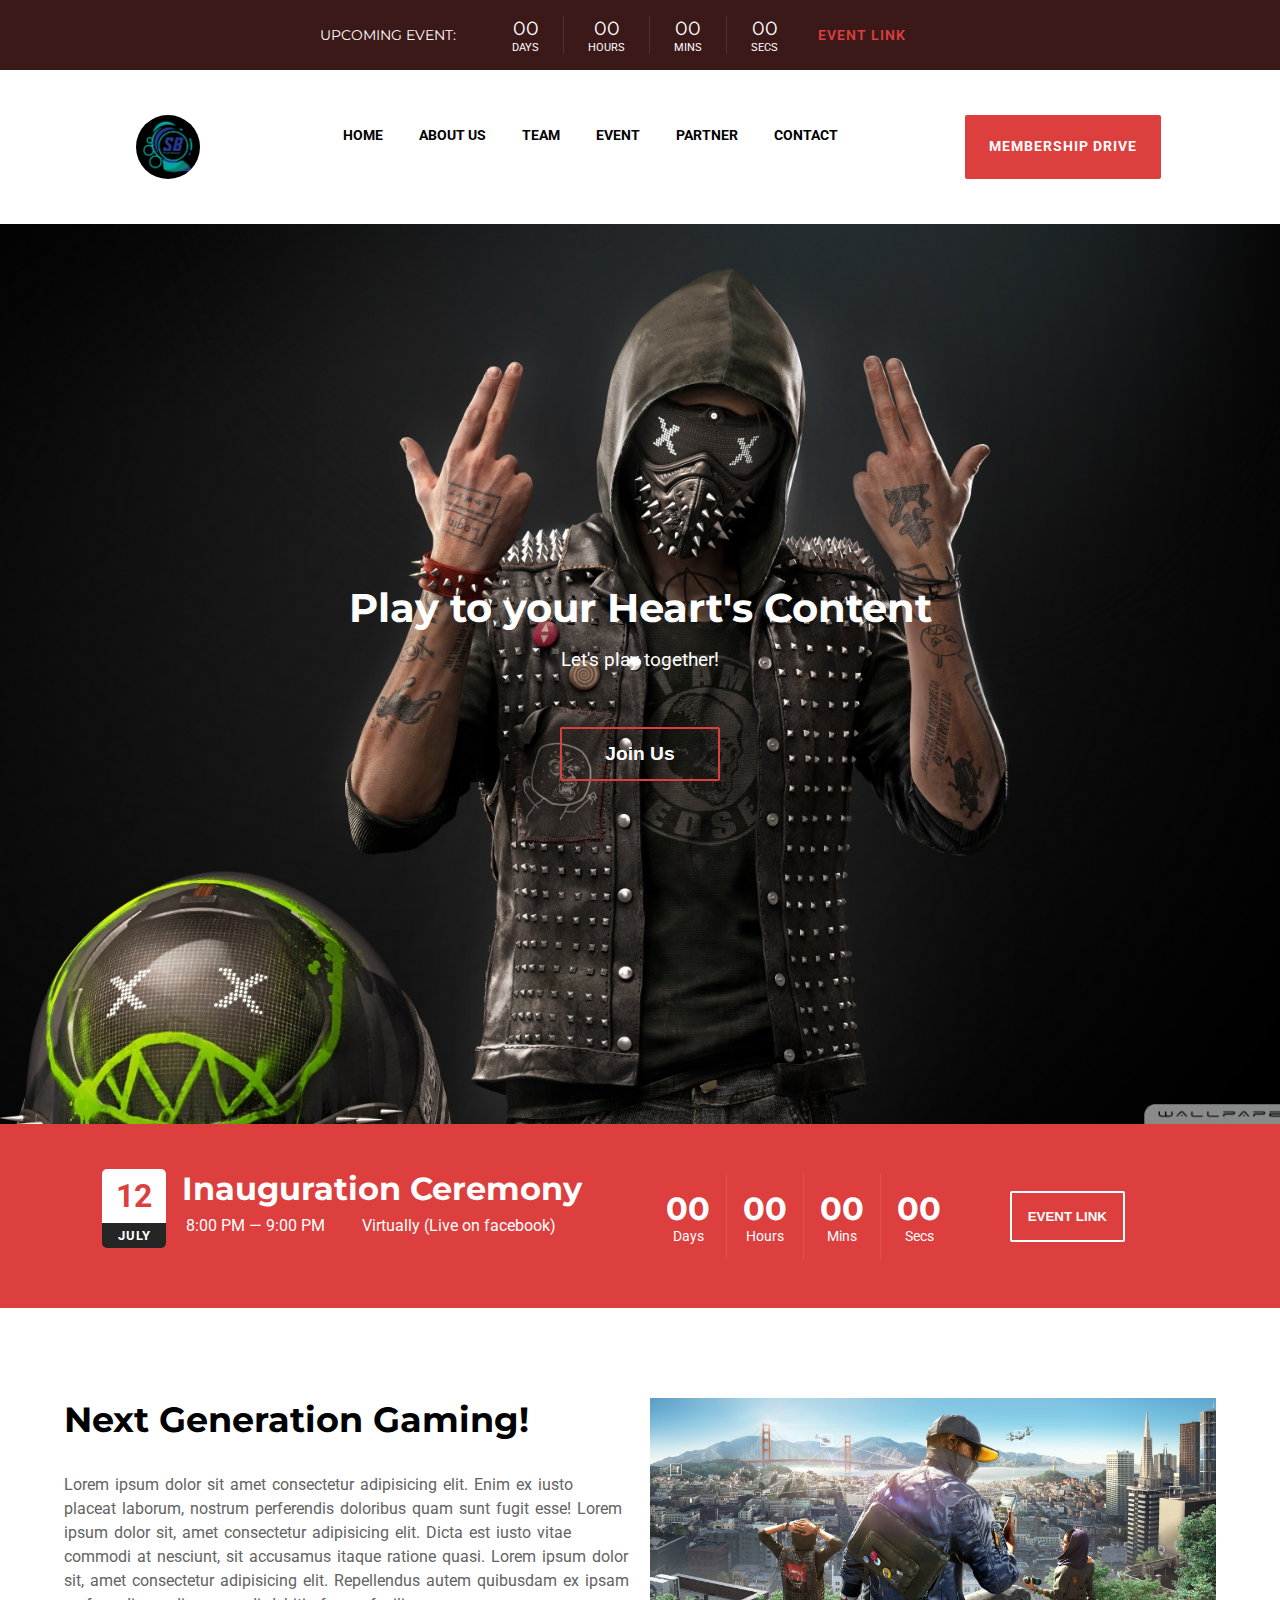
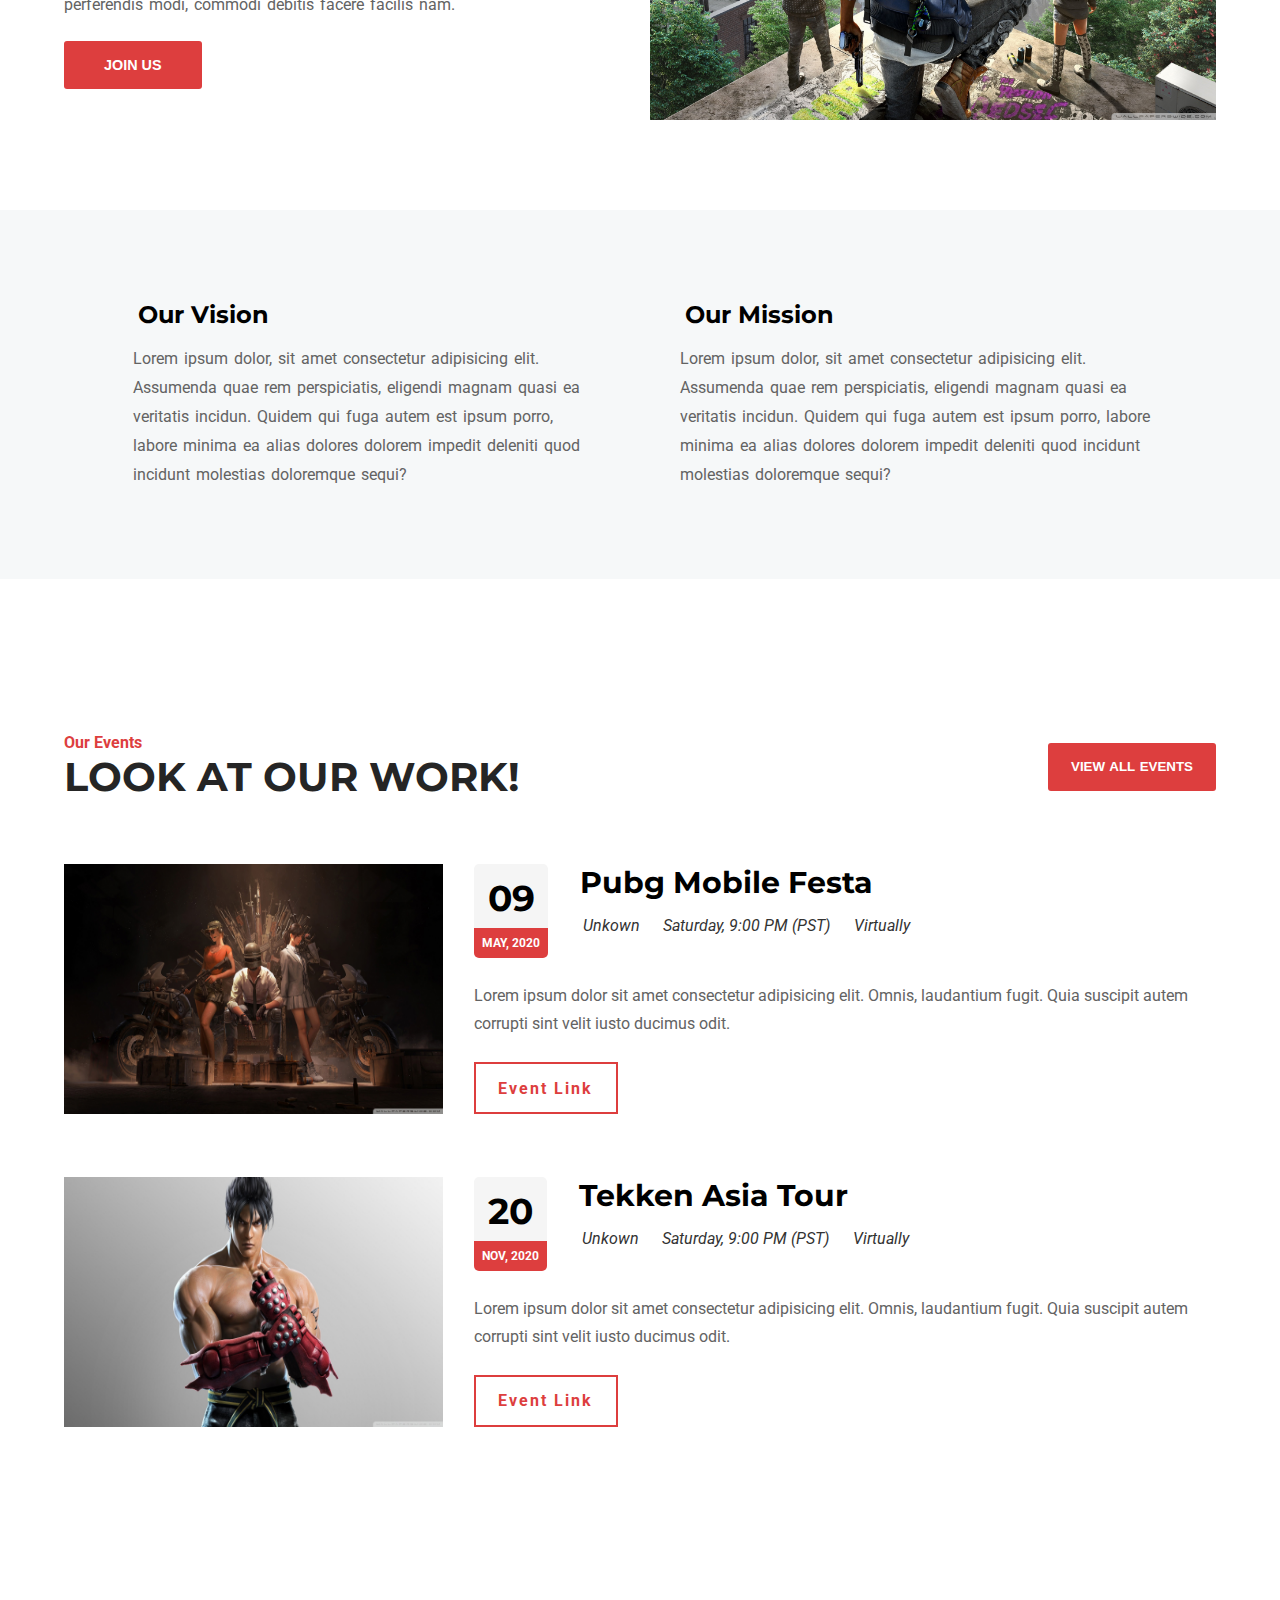
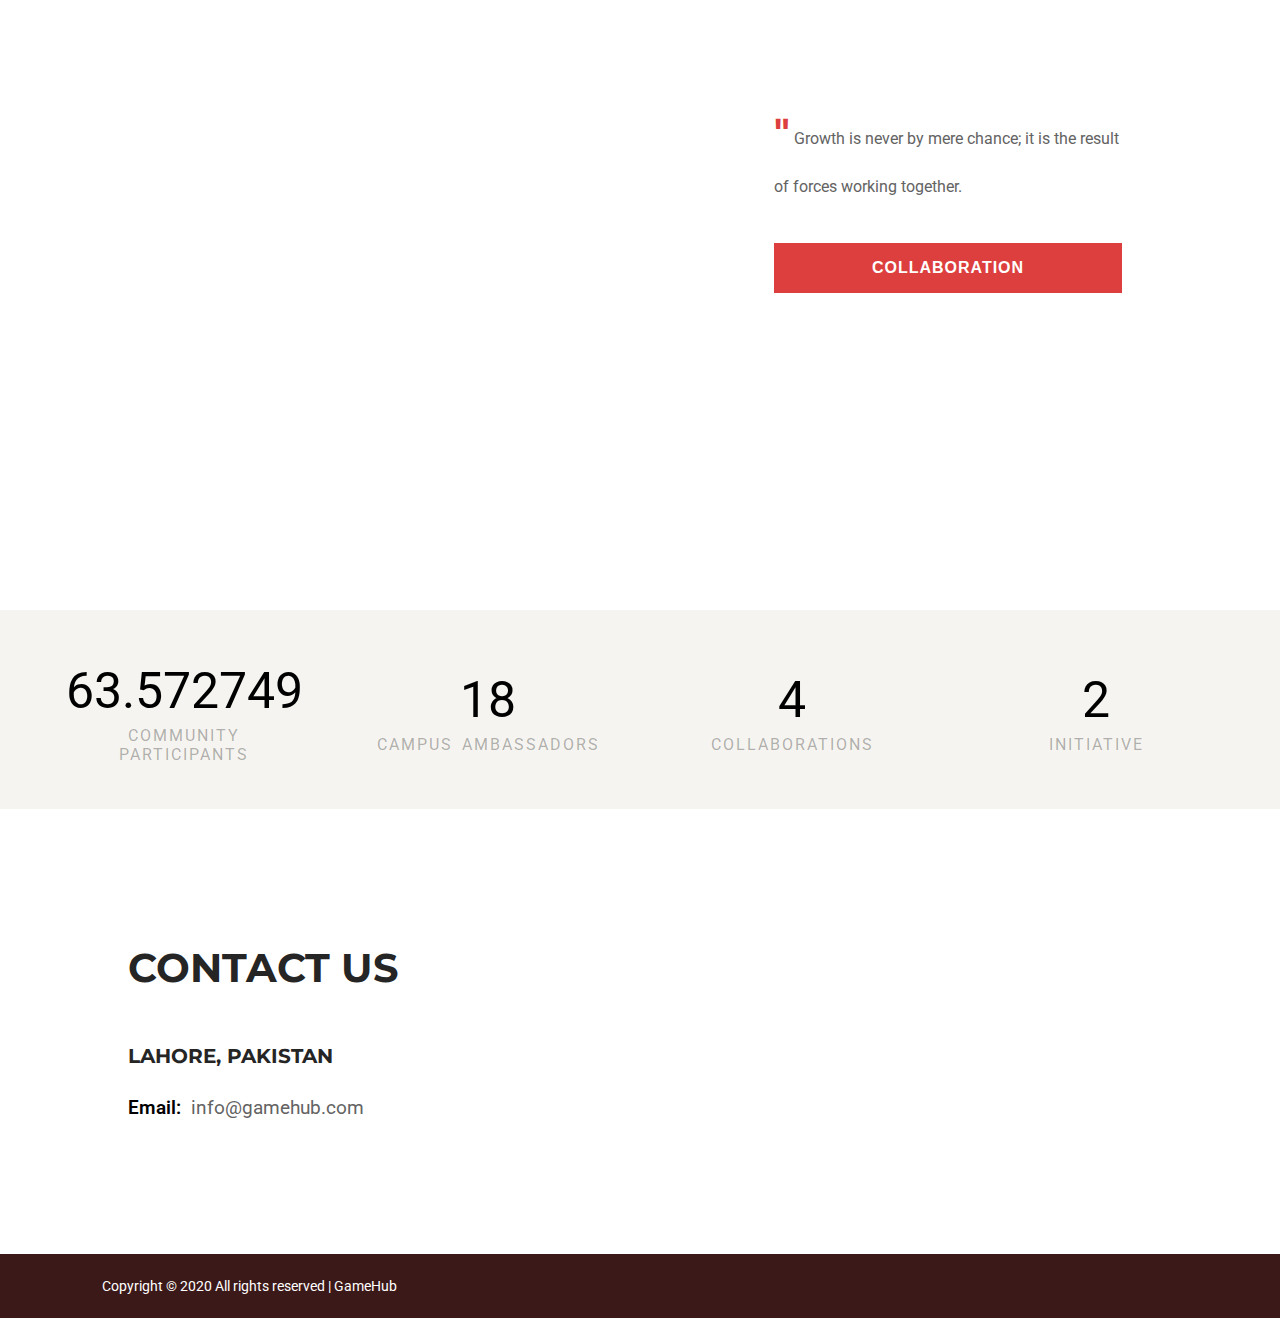
==== index.html @ 4061e208 "completed index page" ====
<!DOCTYPE html>
<html lang="en">
<head>
    <meta charset="UTF-8">
    <meta name="viewport" content="width=device-width, initial-scale=1.0">
    <title>Document</title>

    <!-- font awesome -->

    <link rel="stylesheet" href="https://use.fontawesome.com/releases/v5.15.1/css/all.css" integrity="sha384-vp86vTRFVJgpjF9jiIGPEEqYqlDwgyBgEF109VFjmqGmIY/Y4HV4d3Gp2irVfcrp" crossorigin="anonymous">

    <!-- stylesheet -->

    <link rel="stylesheet" href="styles/header.css">
    <link rel="stylesheet" href="styles/main.css">

    <!-- Google fonts -->

    <link rel="preconnect" href="https://fonts.gstatic.com">
    <link href="https://fonts.googleapis.com/css2?family=Montserrat:wght@700&family=Roboto:wght@400;700&display=swap" rel="stylesheet">

</head>
<body>
    
    <!------------------------HEADER------------------------>
    <header class="header">
        <div class="header-social-icons">
                <i class="header-social-icon fab fa-facebook-f"></i>
                <i class="header-social-icon fab fa-twitter"></i>
                <i class="header-social-icon fab fa-instagram"></i>
                <i class="header-social-icon fab fa-linkedin-in"></i>
                <i class="header-social-icon far fa-envelope"></i>
        </div>
        <div class="upcoming-event-info">
            <span class="upcoming-event-text">Upcoming Event:</span>
            <span class="upcoming-event-days">
                <span class="event-days-time">00</span>
                <span class="event-days">Days</span>
            </span>
            <span class="upcoming-event-hours">
                <span class="event-hours-time">00</span>
                <span class="event-hours">Hours</span>
            </span>
            <span class="upcoming-event-mins">
                <span class="event-mins-time">00</span>
                <span class="event-mins">Mins</span>
            </span>
            <span class="upcoming-event-secs">
                <span class="event-secs-time">00</span>
                <span class="event-secs">Secs</span>
            </span>
            <span class="upcoming-event-link">Event Link</span>
        </div>
    </header>

    <!------------------------NAVBAR-------------------------->

    <nav class="navbar">

        <div class="navbar__top">
            <div class='navbar__logo'>
                <img src="images/logo1.jpeg" alt="">
            </div>
            <div class="navbar__toggle" >☰</div>
        </div>

        <div class="navbar__bottom">
            <ul id="navigation" class="navigation">
                <li class="navigation__item">Home</li>
                <li class="navigation__item">About Us</li>
                <li class="navigation__item">Team</li>
                <li class="navigation__item">Event</li>
                <li class="navigation__item">Partner</li>
                <li class="navigation__item">Contact</li>
            </ul>
        </div>

        <div class="membership-drive">
            <span class="membership-drive-text">Membership Drive</span>
        </div>

    </nav>

    <!--------------------HERO SECTION-------------------->

    <section class="hero-section">
        <h1 class="hero-heading">
            Play to your Heart's Content
        </h1>
        <div class="hero-text">Let's play together!</div>
        <div class="join-us">
            <button >Join Us</button>
        </div>
       
    </section>

    <!----------------INAUGURATION SECTION-------------------->

    <section class="inauguration">
        <div class="inauguration-date-info">
            <span class="inauguration-calendar">
                <span class="date">12</span>
                <span class="month">July</span>
            </span>

            <div class="date-more-info">
                <h2 class="inauguration-text box1">Inauguration Ceremony</h2>
                <div class="inauguration-calendar-info box2">
                    <i class="fas fa-calendar"></i>
                    <span class="event-timing">8:00 PM — 9:00 PM </span>
                </div>
                <div class="event-premises box3">
                    <i class="fas fa-map-marker"></i>
                    <span class="premises-text">Virtually (Live on facebook)</span>
                </div>
            </div>
            
        </div>
        <div class="inauguration-time-info">
            <div class="remaining-time">
                <span class="inauguration-event-days">
                    <span class="inauguration-days-time">00</span>
                    <span class="inauguration-days">Days</span>
                </span>
                <span class="inauguration-event-hours">
                    <span class="inauguration-hours-time">00</span>
                    <span class="inauguration-hours">Hours</span>
                </span>
                    <span class="inauguration-event-mins">
                    <span class="inauguration-mins-time">00</span>
                    <span class="inauguration-mins">Mins</span>
                </span>
                <span class="inauguration-event-secs">
                    <span class="inauguration-secs-time">00</span>
                    <span class="inauguration-secs">Secs</span>
                </span>
            </div>
            
            <div class="inauguration-event-link">
                <button class="event-link-button">Event Link</button>
            </div>
        </div>
    </section>

    <!------------Next Generation Gaming----------------->

    <section class="next-gen-gaming">
        <div class="nextgen-text-section">
            <h2 class="gaming-heading">Next Generation Gaming!</h2>
            <p class="nextgen-gaming-paragraph">
                Lorem ipsum dolor sit amet consectetur adipisicing elit. Enim ex iusto placeat laborum, nostrum perferendis doloribus quam sunt fugit esse! 
                Lorem ipsum dolor sit, amet consectetur adipisicing elit. Dicta est iusto vitae commodi at nesciunt, sit accusamus itaque ratione quasi.
                Lorem ipsum dolor sit, amet consectetur adipisicing elit. Repellendus autem quibusdam ex ipsam perferendis modi, commodi debitis facere facilis nam.
            </p>
            <button class="nextgen-joinus">Join Us</button>
        </div>
        <div class="nextgen-image-section">
            <img src="./images/next-gen-gaming.jpg" alt="">
        </div>
    </section>

    <!-------------- Vision & Mission----------------->

    <section class="vision-mission">
        <div class="vision-content">
            <h1 class="vision-heading">
                <span class="vision-icon"><i class="fas fa-eye"></i></span>
                Our Vision
            </h1>
            <div class="vision-paragraph">
                Lorem ipsum dolor, sit amet consectetur adipisicing elit. Assumenda quae rem perspiciatis, eligendi magnam quasi ea veritatis incidun.
                Quidem qui fuga autem est ipsum porro, labore minima ea alias dolores dolorem impedit deleniti quod incidunt molestias doloremque sequi?
            </div>
        </div>
        <div class="mission-content">
            <h1 class="mission-heading">
                <span class="mission-icon"><i class="fas fa-heart"></i></span>
                Our Mission
            </h1>
            <div class="mission-paragraph">
                Lorem ipsum dolor, sit amet consectetur adipisicing elit. Assumenda quae rem perspiciatis, eligendi magnam quasi ea
                veritatis incidun.
                Quidem qui fuga autem est ipsum porro, labore minima ea alias dolores dolorem impedit deleniti quod incidunt
                molestias doloremque sequi?
            </div>
        </div>
    </section>

    <!------------------EVENTS-------------------->

    <section class="events">
        <div class="events-header">
            <div class="event-headings">
                <h3 class="event-heading">
                    Our Events
                </h3>
                <h2 class="our-work">Look at our work!</h2>
            </div>
            
            <div class="view-all-events">
                <button class="all-events">View All Events</button>
            </div>
        </div>

        <div class="event-container">
            <div class="event-thumbnail">
                <img src="images/pubg-event-01.jpg" alt="">
            </div>
            
            <div class="event-details">
                <div class="event-info">
                    <div class="event-calendar">
                        <span class="event-calendar-date">
                            09
                        </span>
                        <span class="event-calendar-monthyear">May, 2020</span>
                    </div>

                    <h2 class="events-event-heading">Pubg Mobile Festa</h2>
                    <div class="event-more-info">
                        <span><i class="fas fa-user host-icon"></i> <span class="event-host-name">Unkown</span></span>
                        <span><i class="fas fa-calendar calendar-icon"></i> <span class="events-event-timing">Saturday, 9:00 PM (PST)</span></span>
                        <span><i class="fas fa-map-marker marker-icon"></i><span class="events-event-premises">Virtually</span></span>
                    </div>
                </div>
                
                <div class="event-description">
                    Lorem ipsum dolor sit amet consectetur adipisicing elit. Omnis, laudantium fugit. Quia suscipit autem corrupti sint velit iusto ducimus odit.
                </div>
                
                <div class="events-event-link">
                    <button class="individual-event-link">Event Link</button>
                </div>
            </div>
        </div>

        <div class="event-container">
            <div class="event-thumbnail">
                <img src="images/tekken-7-asia-tour.jpg" alt="">
            </div>
        
            <div class="event-details">
                <div class="event-info">
                    <div class="event-calendar">
                        <span class="event-calendar-date">
                            20
                        </span>
                        <span class="event-calendar-monthyear">Nov, 2020</span>
                    </div>
        
                    <h2 class="events-event-heading">Tekken Asia Tour</h2>
                    <div class="event-more-info">
                        <span><i class="fas fa-user host-icon"></i> <span class="event-host-name">Unkown</span></span>
                        <span><i class="fas fa-calendar calendar-icon"></i> <span class="events-event-timing">Saturday, 9:00 PM
                                (PST)</span></span>
                        <span><i class="fas fa-map-marker marker-icon"></i><span
                                class="events-event-premises">Virtually</span></span>
                    </div>
                </div>
        
                <div class="event-description">
                    Lorem ipsum dolor sit amet consectetur adipisicing elit. Omnis, laudantium fugit. Quia suscipit autem
                    corrupti sint velit iusto ducimus odit.
                </div>
        
                <div class="events-event-link">
                    <button class="individual-event-link">Event Link</button>
                </div>
            </div>
        </div>

    </section>

    <!--------------------COLLAB SECTION------------------------->

    <section class="collab-section">
        <div class="collab-content">
            <h3 class="collab-heading">We love to collab!</h3>
            <p class="collab-paragraph">
                Lorem ipsum dolor sit amet consectetur adipisicing elit. At ipsam perspiciatis odit cum asperiores suscipit libero maiores, illo accusamus sapiente vel veniam consectetur soluta odio. Sit iusto molestiae asperiores repellendus atque deserunt minima exercitationem illo? Dolores architecto reprehenderit dignissimos autem!
            </p>
        </div>
        <div class="collab-quote-container">
           <span class="quote-symbol">"</span>
        Growth is never by mere chance;
        it is the result of forces working together.

        <button class="collab-btn">
            Collaboration
        </button>
        </div>
    </section>

    <!--------------------COUNTER SECTION----------------->

    <section class="counter-section">
        <div class="community-participants">
            <span class="community-participant-count">0</span>
            <span class="community-participant-text">Community Participants</span>
        </div>

        <div class="campus-ambassadors">
            <span class="campus-ambassadors-count">18</span>
            <span class="campus-ambassadors-text">Campus Ambassadors</span>
        </div>
        
        <div class="counter-collaborations">
            <span class="counter-collaborations-count">4</span>
            <span class="counter-collaborations-text">Collaborations</span>
        </div>

        <div class="counter-initiative">
            <span class="counter-initiative-count">2</span>
            <span class="counter-initiative-text">Initiative</span>
        </div>
    </section>

    <!---------------CONTACT SECTION----------------------->

    <section class="contact-section">
        <div class="contact-email-content">
            <h2 class="email-heading">
                Contact Us
            </h2>

            <h5 class="contact-location">Lahore, Pakistan</h5>

            <p class="email-text">Email: <span class="email">info@gamehub.com</span></p>

        </div>

        <div class="map-section">
            <iframe
                src="https://www.google.com/maps/embed?pb=!1m18!1m12!1m3!1d3403.561312067554!2d74.2968407146292!3d31.453741957577318!2m3!1f0!2f0!3f0!3m2!1i1024!2i768!4f13.1!3m3!1m2!1s0x39190145ae97af17%3A0x6d1f02b5cd2ab9f7!2sUniversity%20of%20Education%2C%20Lahore!5e0!3m2!1sen!2s!4v1606143341533!5m2!1sen!2s"
                width="600" height="450" frameborder="0" style="border:0;" allowfullscreen="" aria-hidden="false"
                tabindex="0">
            </iframe>
        </div>
    </section>

    <!----------------FOOTER------------------->

    <footer class="footer">
        <div class="copyright-text">
            Copyright © <span class="copyright-year">2020</span> All rights reserved | GameHub
        </div>

        <div class="footer-icons">
            <i class="footer-social-icon fab fa-facebook-f"></i>
            <i class="footer-social-icon fab fa-twitter"></i>
            <i class="footer-social-icon fab fa-linkedin-in"></i>
            <i class="footer-social-icon fab fa-instagram"></i>
            <i class="footer-social-icon far fa-envelope"></i>
        </div>
    </footer>

    <!-----------------scripts--------------->
    <script src="https://cdnjs.cloudflare.com/ajax/libs/gsap/3.5.1/gsap.min.js"></script>
    <script src="scripts/index.js"></script>
</body>
</html>
---- styles/header.css ----
* {
  margin: 0;
  padding: 0;
  -webkit-box-sizing: border-box;
          box-sizing: border-box;
}

body {
  font-family: "Roboto", sans-serif;
}

/*----------------- HEADER ------------------*/
.header {
  background-color: #3c1919;
  color: #fff;
  display: -webkit-box;
  display: -ms-flexbox;
  display: flex;
  -webkit-box-align: center;
      -ms-flex-align: center;
          align-items: center;
}

.header-social-icons {
  margin: 0 5vw;
  -ms-flex-preferred-size: 1;
      flex-basis: 1;
}

.header-social-icon {
  display: inline-block;
  cursor: pointer;
  margin: 1rem;
}

.upcoming-event-info {
  display: -webkit-box;
  display: -ms-flexbox;
  display: flex;
  -webkit-box-align: center;
      -ms-flex-align: center;
          align-items: center;
  -ms-flex-preferred-size: 2;
      flex-basis: 2;
  padding: 1rem;
}

.upcoming-event-text {
  font-size: 0.85rem;
  font-family: "Montserrat", sans-serif;
  text-transform: uppercase;
  margin-right: 2rem;
}

.upcoming-event-days,
.upcoming-event-hours,
.upcoming-event-mins,
.upcoming-event-secs {
  display: -webkit-box;
  display: -ms-flexbox;
  display: flex;
  -webkit-box-orient: vertical;
  -webkit-box-direction: normal;
      -ms-flex-direction: column;
          flex-direction: column;
  -webkit-box-align: center;
      -ms-flex-align: center;
          align-items: center;
  -webkit-box-pack: center;
      -ms-flex-pack: center;
          justify-content: center;
  font-family: "Montserrat", sans-serif;
  text-transform: uppercase;
  padding: 0 1.5rem;
  font-size: 1.2rem;
  border-right: 1px solid #503030;
}

.upcoming-event-secs {
  border: none;
}

.event-days,
.event-hours,
.event-mins,
.event-secs {
  text-align: center;
  display: inline-block;
  font-family: Roboto, "Helvetica Neue", sans-serif;
  font-size: 0.71rem;
}

.upcoming-event-link {
  color: #dd3e3e;
  cursor: pointer;
  font-size: 0.85rem;
  font-weight: 600;
  text-transform: uppercase;
  letter-spacing: 1px;
  margin-left: 1rem;
}

/*------------------NAVBAR----------------*/
.navbar {
  -webkit-user-select: none;
     -moz-user-select: none;
      -ms-user-select: none;
          user-select: none;
  background: #fff;
  height: auto;
  width: 100%;
  line-height: 40px;
  padding: 5vh 5vw;
  -webkit-box-pack: justify;
      -ms-flex-pack: justify;
          justify-content: space-between;
}

.navbar__top {
  display: -webkit-box;
  display: -ms-flexbox;
  display: flex;
  -webkit-box-pack: justify;
      -ms-flex-pack: justify;
          justify-content: space-between;
  padding: 0 16px;
}

.navbar__logo {
  height: 4rem;
  width: 4rem;
  cursor: pointer;
}

.navbar__logo img {
  border-radius: 50%;
  height: 100%;
  width: 100%;
}

.navbar__toggle {
  font-size: 2em;
  cursor: pointer;
}

.navigation {
  height: 0;
  overflow: hidden;
  -webkit-transition: 0.7s;
  transition: 0.7s;
}

.navigation__item {
  font-weight: 700;
  font-size: 0.85rem;
  padding: 0 16px;
  text-transform: uppercase;
}

.navigation-visible {
  height: auto;
}

.membership-drive {
  background-color: #dd3e3e;
  color: #fff;
  cursor: pointer;
  border-radius: 2px;
  display: -webkit-box;
  display: -ms-flexbox;
  display: flex;
  -webkit-box-align: center;
      -ms-flex-align: center;
          align-items: center;
  -webkit-transition: all 0.5s ease;
  transition: all 0.5s ease;
}

.membership-drive:hover {
  border: 1px solid #dd3e3e;
  background-color: #fff;
  color: #dd3e3e;
}

.membership-drive .membership-drive-text {
  text-transform: uppercase;
  padding: 0rem 1.5rem;
  letter-spacing: 1px;
  font-weight: 700;
  font-size: 0.9rem;
}

/*------------------MEDIA QUERIES-------------------*/
@media (max-width: 768px) {
  .header {
    display: none;
  }
  .navbar__toggle {
    display: -webkit-box;
    display: -ms-flexbox;
    display: flex;
    -webkit-box-align: center;
        -ms-flex-align: center;
            align-items: center;
  }
  .navigation__item {
    padding: 0.5rem 1rem;
    border-bottom: 1px solid #f1f1f1;
    color: #252525;
  }
  .membership-drive {
    display: none;
  }
}

@media (min-width: 768px) {
  .navbar {
    display: -webkit-box;
    display: -ms-flexbox;
    display: flex;
    -ms-flex-pack: distribute;
        justify-content: space-around;
  }
  .navbar__top, .navbar__bottom {
    display: block;
  }
  .navbar__toggle {
    display: none;
  }
  .navigation {
    display: block;
    height: auto;
  }
  .navigation__item {
    display: inline-block;
    -webkit-transition: color 0.3s ease;
    transition: color 0.3s ease;
  }
  .navigation__item:hover {
    color: #dd3e3e;
    cursor: pointer;
  }
}
/*# sourceMappingURL=header.css.map */
---- styles/main.css ----
.hero-section {
  background: url("../images/hero-img.jpg") center no-repeat;
  background-size: cover;
  display: -webkit-box;
  display: -ms-flexbox;
  display: flex;
  -webkit-box-orient: vertical;
  -webkit-box-direction: normal;
      -ms-flex-direction: column;
          flex-direction: column;
  -ms-flex-line-pack: center;
      align-content: center;
  -webkit-box-pack: center;
      -ms-flex-pack: center;
          justify-content: center;
  min-height: 100vh;
  overflow: hidden;
  position: relative;
  color: #fff;
}

.hero-section .hero-heading {
  text-align: center;
  font-weight: 700;
  font-family: "Montserrat", sans-serif;
  font-size: 2.5rem;
  margin: 1rem 0;
}

.hero-section .hero-text {
  text-align: center;
  font-size: 1.2rem;
  margin-bottom: 3.5rem;
}

.hero-section .join-us {
  text-align: center;
}

.hero-section .join-us button {
  background-color: transparent;
  border: 2px solid #dd3e3e;
  border-radius: 2px;
  color: #fff;
  cursor: pointer;
  display: inline-block;
  font-size: 1.2rem;
  font-weight: 700;
  padding: 14px 35px;
  width: 10rem;
  -webkit-transition: all 0.5s ease;
  transition: all 0.5s ease;
}

.hero-section .join-us button:hover {
  color: #dd3e3e;
  background-color: #fff;
}

/*----------------- INAUGURATION ---------------------*/
.inauguration {
  padding: 5vh 8vw;
  background-color: #dd3e3e;
  display: -ms-grid;
  display: grid;
  -ms-grid-columns: (1fr)[2];
      grid-template-columns: repeat(2, 1fr);
  -ms-grid-rows: 1fr;
      grid-template-rows: 1fr;
  grid-column-gap: 20px;
  grid-row-gap: 0px;
}

.inauguration-date-info {
  display: -webkit-box;
  display: -ms-flexbox;
  display: flex;
}

.inauguration-calendar {
  display: -webkit-box;
  display: -ms-flexbox;
  display: flex;
  -webkit-box-orient: vertical;
  -webkit-box-direction: normal;
      -ms-flex-direction: column;
          flex-direction: column;
  width: 4rem;
}

.inauguration-calendar span {
  display: inline-block;
  text-align: center;
}

.inauguration-calendar .date {
  background-color: #fff;
  color: #dd3e3e;
  padding: 0.5rem 0;
  font-weight: 700;
  font-size: 2rem;
  border-radius: 5px 5px 0 0;
}

.inauguration-calendar .month {
  background-color: #252525;
  border-radius: 0 0 5px 5px;
  color: #fff;
  font-size: 0.8rem;
  font-weight: 700;
  text-transform: uppercase;
  letter-spacing: 1px;
  padding: 0.3rem 0;
}

.date-more-info {
  display: -ms-grid;
  display: grid;
  -ms-grid-columns: auto auto;
      grid-template-columns: auto auto;
  -ms-grid-rows: 1fr 1fr;
      grid-template-rows: 1fr 1fr;
      grid-template-areas: "box1 box1" "box2 box3";
  padding-left: 1rem;
  color: #fff;
}

.date-more-info .inauguration-text {
  -ms-grid-row: 1;
  -ms-grid-column: 1;
  -ms-grid-column-span: 2;
  grid-area: box1;
  font-family: "Montserrat", sans-serif;
  font-size: 2rem;
  padding-bottom: 0.5rem;
}

.date-more-info .inauguration-calendar-info {
  -ms-grid-row: 2;
  -ms-grid-column: 1;
  grid-area: box2;
  padding-right: 0.5rem;
}

.date-more-info .event-premises {
  -ms-grid-row: 2;
  -ms-grid-column: 2;
  grid-area: box3;
  padding: 0 1rem;
}

.date-more-info .fa-map-marker,
.date-more-info .fa-calendar {
  padding-right: 0.2rem;
}

.inauguration-time-info {
  display: -ms-grid;
  display: grid;
  -ms-grid-columns: auto auto;
      grid-template-columns: auto auto;
  -webkit-box-align: center;
      -ms-flex-align: center;
          align-items: center;
}

.remaining-time {
  display: -webkit-box;
  display: -ms-flexbox;
  display: flex;
  -webkit-box-align: center;
      -ms-flex-align: center;
          align-items: center;
}

.inauguration-event-days,
.inauguration-event-hours,
.inauguration-event-mins,
.inauguration-event-secs {
  display: -webkit-box;
  display: -ms-flexbox;
  display: flex;
  -webkit-box-orient: vertical;
  -webkit-box-direction: normal;
      -ms-flex-direction: column;
          flex-direction: column;
  text-align: center;
  color: #fff;
  padding: 1rem;
  border-right: 1px solid #e05252;
}

.inauguration-event-secs {
  border: none;
}

.inauguration-days-time,
.inauguration-mins-time,
.inauguration-hours-time,
.inauguration-secs-time {
  font-family: "Montserrat", sans-serif;
  font-size: 2rem;
  font-weight: 700;
}

.inauguration-days,
.inauguration-hours,
.inauguration-mins,
.inauguration-secs {
  font-size: 0.85rem;
}

.inauguration-event-link {
  margin: 0 1rem;
}

.event-link-button {
  color: #fff;
  font-weight: 700;
  text-transform: uppercase;
  background-color: transparent;
  padding: 1rem;
  border: 2px solid #fff;
  border-radius: 2px;
  cursor: pointer;
}

/*---------------------Next Generation Gaming----------------*/
.next-gen-gaming {
  display: -ms-grid;
  display: grid;
  -ms-grid-columns: 1fr 1fr;
      grid-template-columns: 1fr 1fr;
  -ms-grid-rows: 1fr;
      grid-template-rows: 1fr;
  grid-column-gap: 20px;
  grid-row-gap: 20px;
  padding: 10vh 5vw;
}

.next-gen-gaming .gaming-heading {
  font-family: "Montserrat", sans-serif;
  font-size: 2.2rem;
  font-weight: 700;
  margin-bottom: 2rem;
}

.next-gen-gaming .nextgen-gaming-paragraph {
  color: #636363;
  font-size: 1rem;
  line-height: 1.5;
  word-spacing: 2px;
  margin-bottom: 1.5rem;
}

.next-gen-gaming .nextgen-image-section {
  height: 100%;
  width: 100%;
}

.next-gen-gaming .nextgen-image-section img {
  height: 100%;
  width: 100%;
}

.next-gen-gaming .nextgen-joinus {
  background-color: #dd3e3e;
  border: none;
  border-radius: 3px;
  color: #fff;
  cursor: pointer;
  font-size: 0.9rem;
  font-weight: 700;
  padding: 1rem 2.5rem;
  text-transform: uppercase;
}

/*-----------------VISION-MISSION--------------------------*/
.vision-mission {
  background-color: #f6f8f9;
  display: -ms-grid;
  display: grid;
  -ms-grid-columns: 1fr 1fr;
      grid-template-columns: 1fr 1fr;
  -ms-grid-rows: 1fr;
      grid-template-rows: 1fr;
  grid-column-gap: 5rem;
  grid-row-gap: 3rem;
  padding: 10vh 10vw;
}

.vision-content {
  padding: 0 5px;
}

.vision-heading,
.mission-heading {
  font-family: "Montserrat", sans-serif;
  font-size: 1.5rem;
  padding-bottom: 1rem;
}

.fa-eye,
.fa-heart {
  color: #dd3e3e;
  padding-right: 0.3rem;
}

.vision-paragraph,
.mission-paragraph {
  color: #636363;
  font-size: 1rem;
  word-spacing: 2px;
  line-height: 1.8;
}

/*------------------EVENTS-------------------*/
.events {
  padding: 10vh 5vw;
}

.events-header {
  display: -ms-grid;
  display: grid;
  -ms-grid-columns: 1fr 1fr;
      grid-template-columns: 1fr 1fr;
  -ms-grid-rows: 1fr;
      grid-template-rows: 1fr;
  grid-column-gap: 10px;
  grid-row-gap: 20px;
  margin: 4rem 0 2rem;
}

.event-heading {
  color: #dd3e3e;
  font-size: 1rem;
  font-weight: 700;
}

.our-work {
  color: #252525;
  text-transform: uppercase;
  font-family: "Montserrat", sans-serif;
  font-size: 2.5rem;
  font-weight: 700;
}

.view-all-events {
  display: -webkit-box;
  display: -ms-flexbox;
  display: flex;
  -webkit-box-pack: end;
      -ms-flex-pack: end;
          justify-content: flex-end;
  -webkit-box-align: center;
      -ms-flex-align: center;
          align-items: center;
}

.all-events {
  border: none;
  background-color: #dd3e3e;
  border-radius: 3px;
  color: #fff;
  cursor: pointer;
  font-weight: 700;
  line-height: 20px;
  padding: 14px 23px;
  text-transform: uppercase;
  word-spacing: 1px;
}

.event-container {
  display: -ms-grid;
  display: grid;
  -ms-grid-columns: 1fr 2fr;
      grid-template-columns: 1fr 2fr;
  -ms-grid-rows: 1fr;
      grid-template-rows: 1fr;
  grid-column-gap: 15px;
  grid-row-gap: 25px;
  margin: 7vh 0;
}

.event-thumbnail img {
  height: 100%;
  width: 100%;
}

.event-details {
  display: -webkit-box;
  display: -ms-flexbox;
  display: flex;
  -webkit-box-orient: vertical;
  -webkit-box-direction: normal;
      -ms-flex-direction: column;
          flex-direction: column;
  padding: 0 1rem;
}

.event-calendar {
  display: -webkit-box;
  display: -ms-flexbox;
  display: flex;
  float: left;
  margin-right: 2rem;
  -webkit-box-orient: vertical;
  -webkit-box-direction: normal;
      -ms-flex-direction: column;
          flex-direction: column;
}

.event-calendar::after {
  display: table;
  content: "";
  clear: both;
}

.events-event-heading {
  font-family: "Montserrat", sans-serif;
  font-weight: 700;
  font-size: 1.85rem;
  margin-bottom: 1rem;
}

.event-calendar-date {
  background-color: #f5f5f5;
  font-family: "Montserrat";
  font-size: 2.25rem;
  font-weight: 700;
  line-height: 43px;
  text-align: center;
  padding: 0.8rem 0.8rem 0.5rem;
  border-radius: 5px 5px 0 0;
}

.event-calendar-monthyear {
  background-color: #dd3e3e;
  border-radius: 0 0 5px 5px;
  color: #fff;
  font-weight: 700;
  font-size: 0.75rem;
  text-transform: uppercase;
  padding: 0.5rem;
}

.marker-icon,
.calendar-icon,
.host-icon {
  color: #dd3e3e;
  padding-right: 0.2rem;
}

.event-host-name,
.events-event-timing,
.events-event-premises {
  color: #333;
  font-size: 1rem;
  font-style: italic;
  margin-right: 1rem;
}

.event-description {
  color: #636363;
  font-style: 1rem;
  line-height: 28px;
  padding: 1.5rem 0;
}

.individual-event-link {
  border: 2px solid #dd3e3e;
  background-color: #fff;
  color: #dd3e3e;
  cursor: pointer;
  letter-spacing: 2px;
  font-family: Roboto, "Open Sans", "Helvetica Neue", sans-serif;
  font-weight: 700;
  font-size: 1rem;
  padding: 0.9rem 1.4rem;
}

/*------------------COLLAB SECTION--------------------*/
.collab-section {
  background: url("../images/collab-bg.jpg") center no-repeat;
  background-attachment: fixed;
  background-size: cover;
  display: -ms-grid;
  display: grid;
  -ms-grid-columns: 50vw 35vw;
      grid-template-columns: 50vw 35vw;
  -ms-grid-rows: auto;
      grid-template-rows: auto;
  grid-column-gap: 20px;
  grid-row-gap: 20px;
  min-height: 70vh;
  padding: 10vh 5vw;
}

.collab-content {
  padding: 0 5rem 0 0;
}

.collab-heading {
  color: #fff;
  font-family: "Montserrat";
  font-weight: 700;
  font-size: 2.25rem;
  margin-bottom: 1.5rem;
}

.collab-paragraph {
  color: #fff;
  font-size: 1rem;
  line-height: 28px;
}

.collab-quote-container {
  background-color: #fff;
  border-radius: 5px;
  color: #636363;
  font-size: 1rem;
  line-height: 48px;
  padding: 40px 50px;
}

.quote-symbol {
  color: #dd3e3e;
  font-family: "Montserrat", sans-serif;
  font-weight: 700;
  font-size: 2.25rem;
  line-height: 43px;
}

.collab-btn {
  border: none;
  background-color: #dd3e3e;
  color: #fff;
  cursor: pointer;
  display: block;
  font-size: 1rem;
  font-weight: 700;
  letter-spacing: 1px;
  text-align: center;
  text-transform: uppercase;
  margin: 2rem 0 0;
  padding: 1rem 0;
  width: 100%;
}

/*------------------COUNTER SECTION------------------------*/
.counter-section {
  background-color: #f5f4f0;
  display: -ms-grid;
  display: grid;
  -ms-grid-columns: 1fr 1fr 1fr 1fr;
      grid-template-columns: 1fr 1fr 1fr 1fr;
  -ms-grid-rows: 1fr;
      grid-template-rows: 1fr;
  grid-column-gap: 5vw;
  grid-row-gap: 5vh;
  padding: 5vh 5vw;
}

.community-participants,
.campus-ambassadors,
.counter-collaborations,
.counter-initiative {
  display: -webkit-box;
  display: -ms-flexbox;
  display: flex;
  -webkit-box-orient: vertical;
  -webkit-box-direction: normal;
      -ms-flex-direction: column;
          flex-direction: column;
  -webkit-box-pack: center;
      -ms-flex-pack: center;
          justify-content: center;
  -webkit-box-align: center;
      -ms-flex-align: center;
          align-items: center;
}

.counter-initiative-count,
.counter-collaborations-count,
.campus-ambassadors-count,
.community-participant-count {
  font-size: 3.15rem;
  line-height: 71px;
}

.counter-initiative-text,
.community-participant-text,
.campus-ambassadors-text,
.counter-collaborations-text {
  color: rgba(0, 0, 0, 0.3);
  font-size: 1rem;
  letter-spacing: 2px;
  word-spacing: 3px;
  line-height: 19px;
  text-align: center;
  text-transform: uppercase;
}

/*------------------CONTACT SECTION-----------------*/
.contact-section {
  display: -ms-grid;
  display: grid;
  -ms-grid-columns: 1fr 1fr;
      grid-template-columns: 1fr 1fr;
  -ms-grid-rows: 1fr;
      grid-template-rows: 1fr;
  grid-column-gap: 20px;
  grid-row-gap: 30px;
  padding: 0;
}

.contact-email-content {
  display: -webkit-box;
  display: -ms-flexbox;
  display: flex;
  -webkit-box-orient: vertical;
  -webkit-box-direction: normal;
      -ms-flex-direction: column;
          flex-direction: column;
  padding: 15vh 10vw;
}

.email-heading,
.contact-location {
  color: #252525;
  font-family: "Montserrat", sans-serif;
  font-size: 2.5rem;
  font-weight: 700;
  line-height: 3rem;
  text-transform: uppercase;
  padding-bottom: 2.5rem;
}

.contact-location {
  font-size: 1.25rem;
  padding-bottom: 1rem;
}

.email-text {
  font-weight: 600;
  font-size: 1.2rem;
}

.email {
  color: #636363;
  font-weight: 400;
  padding-left: 0.3rem;
}

.map-section iframe {
  width: 100%;
  height: 100%;
}

/*----------------------FOOTER----------------------*/
.footer {
  background-color: #3c1919;
  display: -webkit-box;
  display: -ms-flexbox;
  display: flex;
  -webkit-box-align: center;
      -ms-flex-align: center;
          align-items: center;
  -webkit-box-pack: justify;
      -ms-flex-pack: justify;
          justify-content: space-between;
  font-size: 0.85rem;
  padding: 1.5rem 8vw;
}

.copyright-text {
  color: #fff;
}

.footer-social-icon {
  color: #fff;
  cursor: pointer;
  padding: 0 1rem;
}

/*-----------------MEDIA QUERIES----------------------*/
@media (max-width: 992px) {
  .inauguration {
    display: -ms-grid;
    display: grid;
    -ms-grid-columns: 1fr;
        grid-template-columns: 1fr;
    -ms-grid-rows: (1fr)[2];
        grid-template-rows: repeat(2, 1fr);
    grid-column-gap: 0px;
    grid-row-gap: 10px;
  }
  .event-container {
    -ms-grid-columns: 1fr;
        grid-template-columns: 1fr;
    -ms-grid-rows: 60vh 1fr;
        grid-template-rows: 60vh 1fr;
  }
  .counter-section {
    -ms-grid-columns: 1fr 1fr;
        grid-template-columns: 1fr 1fr;
    -ms-grid-rows: 1fr 1fr;
        grid-template-rows: 1fr 1fr;
  }
}

@media (max-width: 576px) {
  .hero-section .hero-heading {
    font-size: 2rem;
  }
  .inauguration-calendar {
    width: 5rem;
  }
  .inauguration-text {
    font-size: 1.5rem;
  }
  .date-more-info {
    display: -ms-grid;
    display: grid;
    -ms-grid-columns: 1fr;
        grid-template-columns: 1fr;
    -ms-grid-rows: auto auto auto;
        grid-template-rows: auto auto auto;
        grid-template-areas: "box1" "box2" "box3";
  }
  .date-more-info .inauguration-text {
    font-size: 1.5rem;
    padding: 0;
  }
  .date-more-info .event-premises {
    padding: 0;
  }
  .inauguration-time-info {
    -ms-grid-columns: auto;
        grid-template-columns: auto;
    -ms-grid-rows: 1fr 1fr;
        grid-template-rows: 1fr 1fr;
    -webkit-box-align: center;
        -ms-flex-align: center;
            align-items: center;
    justify-items: center;
  }
  .inauguration-days-time,
  .inauguration-mins-time,
  .inauguration-hours-time,
  .inauguration-secs-time {
    font-size: 1.5rem;
  }
  .event-link-button {
    padding: 1rem 25vw;
  }
  .next-gen-gaming {
    -ms-grid-columns: 1fr;
        grid-template-columns: 1fr;
    -ms-grid-rows: 1fr;
        grid-template-rows: 1fr;
  }
  .vision-mission {
    -ms-grid-columns: 1fr;
        grid-template-columns: 1fr;
    -ms-grid-rows: 1fr 1fr;
        grid-template-rows: 1fr 1fr;
  }
  .event-container {
    -ms-grid-rows: 40vh 1fr;
        grid-template-rows: 40vh 1fr;
  }
  .events-header {
    -ms-grid-columns: 1fr;
        grid-template-columns: 1fr;
    -ms-grid-rows: 1fr 1fr;
        grid-template-rows: 1fr 1fr;
  }
  .view-all-events {
    -webkit-box-pack: start;
        -ms-flex-pack: start;
            justify-content: flex-start;
  }
  .event-calendar {
    margin-bottom: 0.4rem;
  }
  .event-calendar-date {
    padding: 0.5rem;
  }
  .events-event-heading {
    font-size: 1.5rem;
  }
  .event-more-info span {
    display: inline-block;
    padding-bottom: 0.3rem;
  }
  .collab-section {
    -ms-grid-columns: 1fr;
        grid-template-columns: 1fr;
    -ms-grid-rows: 1fr 1fr;
        grid-template-rows: 1fr 1fr;
  }
  .collab-content {
    padding: 0;
  }
  .counter-section {
    -ms-grid-columns: 1fr;
        grid-template-columns: 1fr;
    -ms-grid-rows: 1fr 1fr 1fr 1fr;
        grid-template-rows: 1fr 1fr 1fr 1fr;
    grid-row-gap: 10vh;
  }
  .contact-section {
    -ms-grid-columns: 1fr;
        grid-template-columns: 1fr;
    -ms-grid-rows: 1fr 1fr;
        grid-template-rows: 1fr 1fr;
  }
  .contact-email-content {
    padding: 15vh 5vw;
  }
  .footer {
    -webkit-box-orient: vertical;
    -webkit-box-direction: normal;
        -ms-flex-direction: column;
            flex-direction: column;
    -webkit-box-align: center;
        -ms-flex-align: center;
            align-items: center;
  }
  .footer-icons {
    margin: 1rem 0 0;
  }
}
/*# sourceMappingURL=main.css.map */
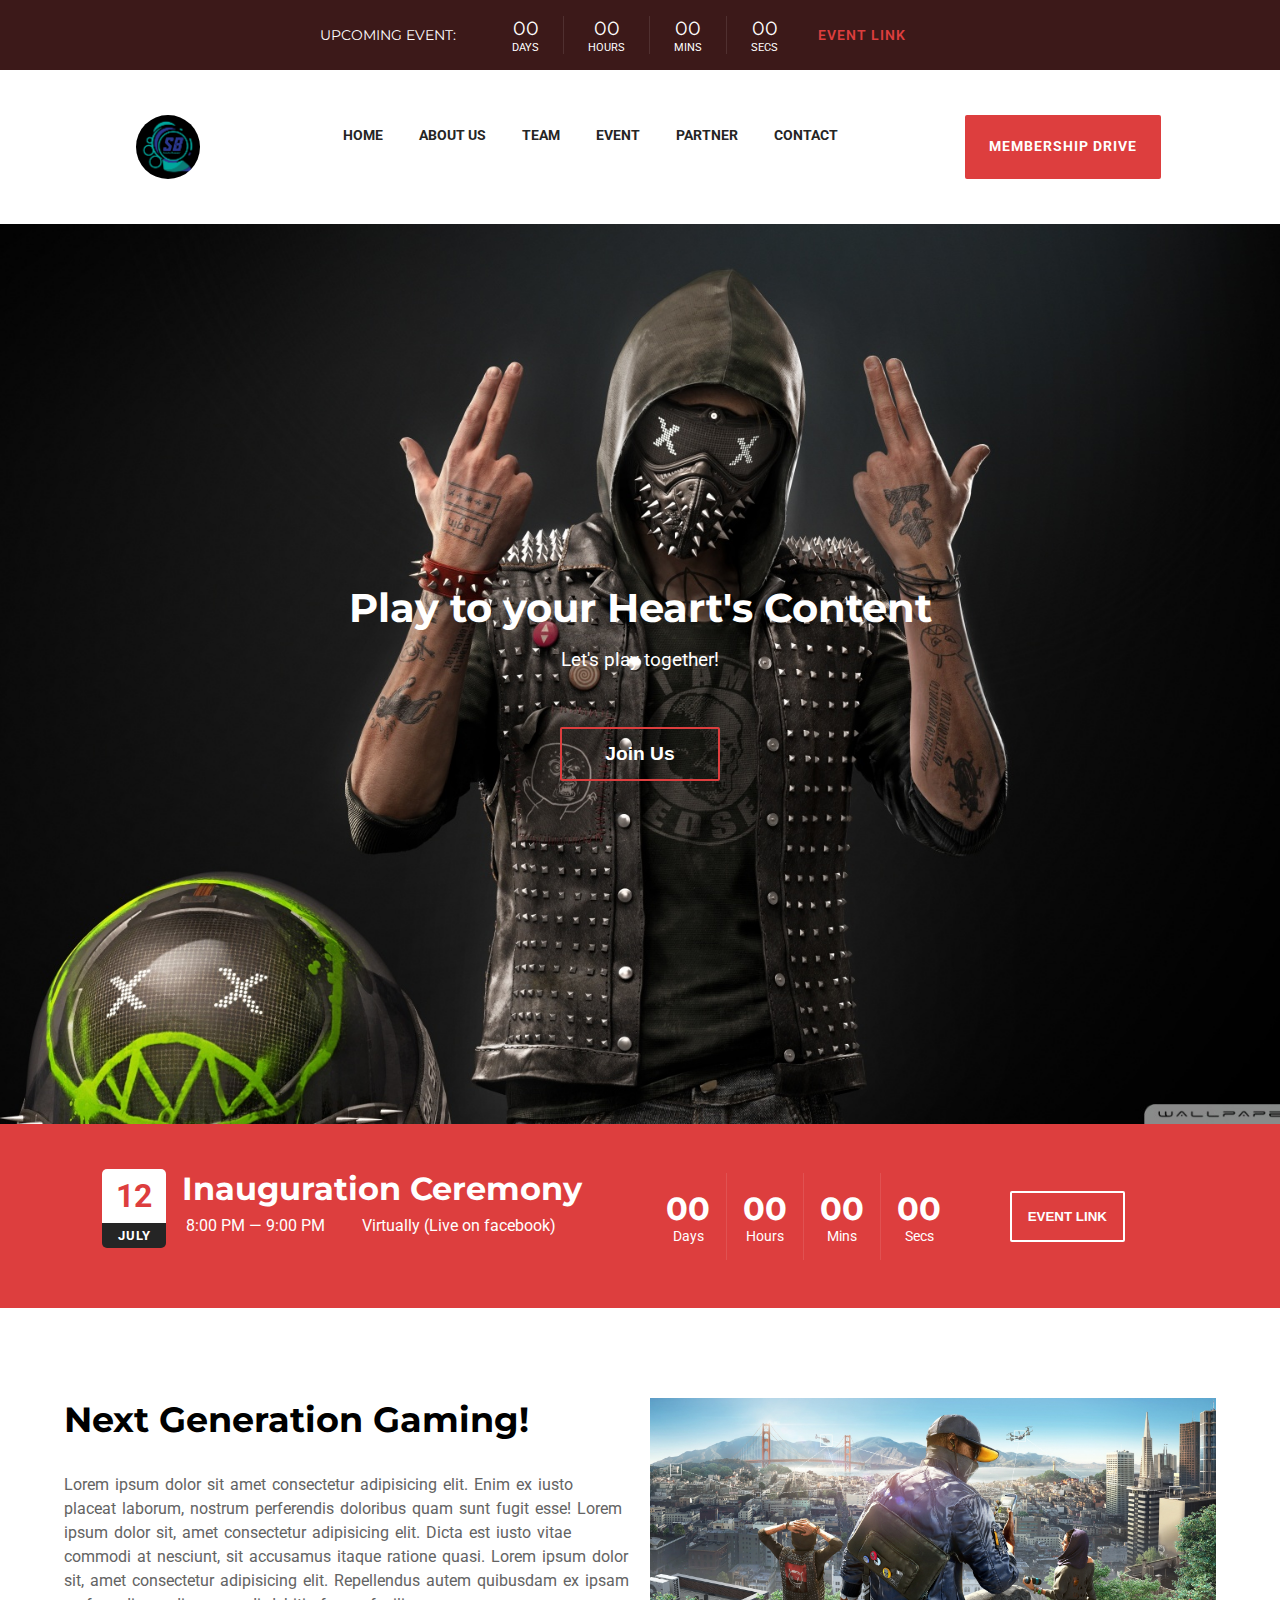
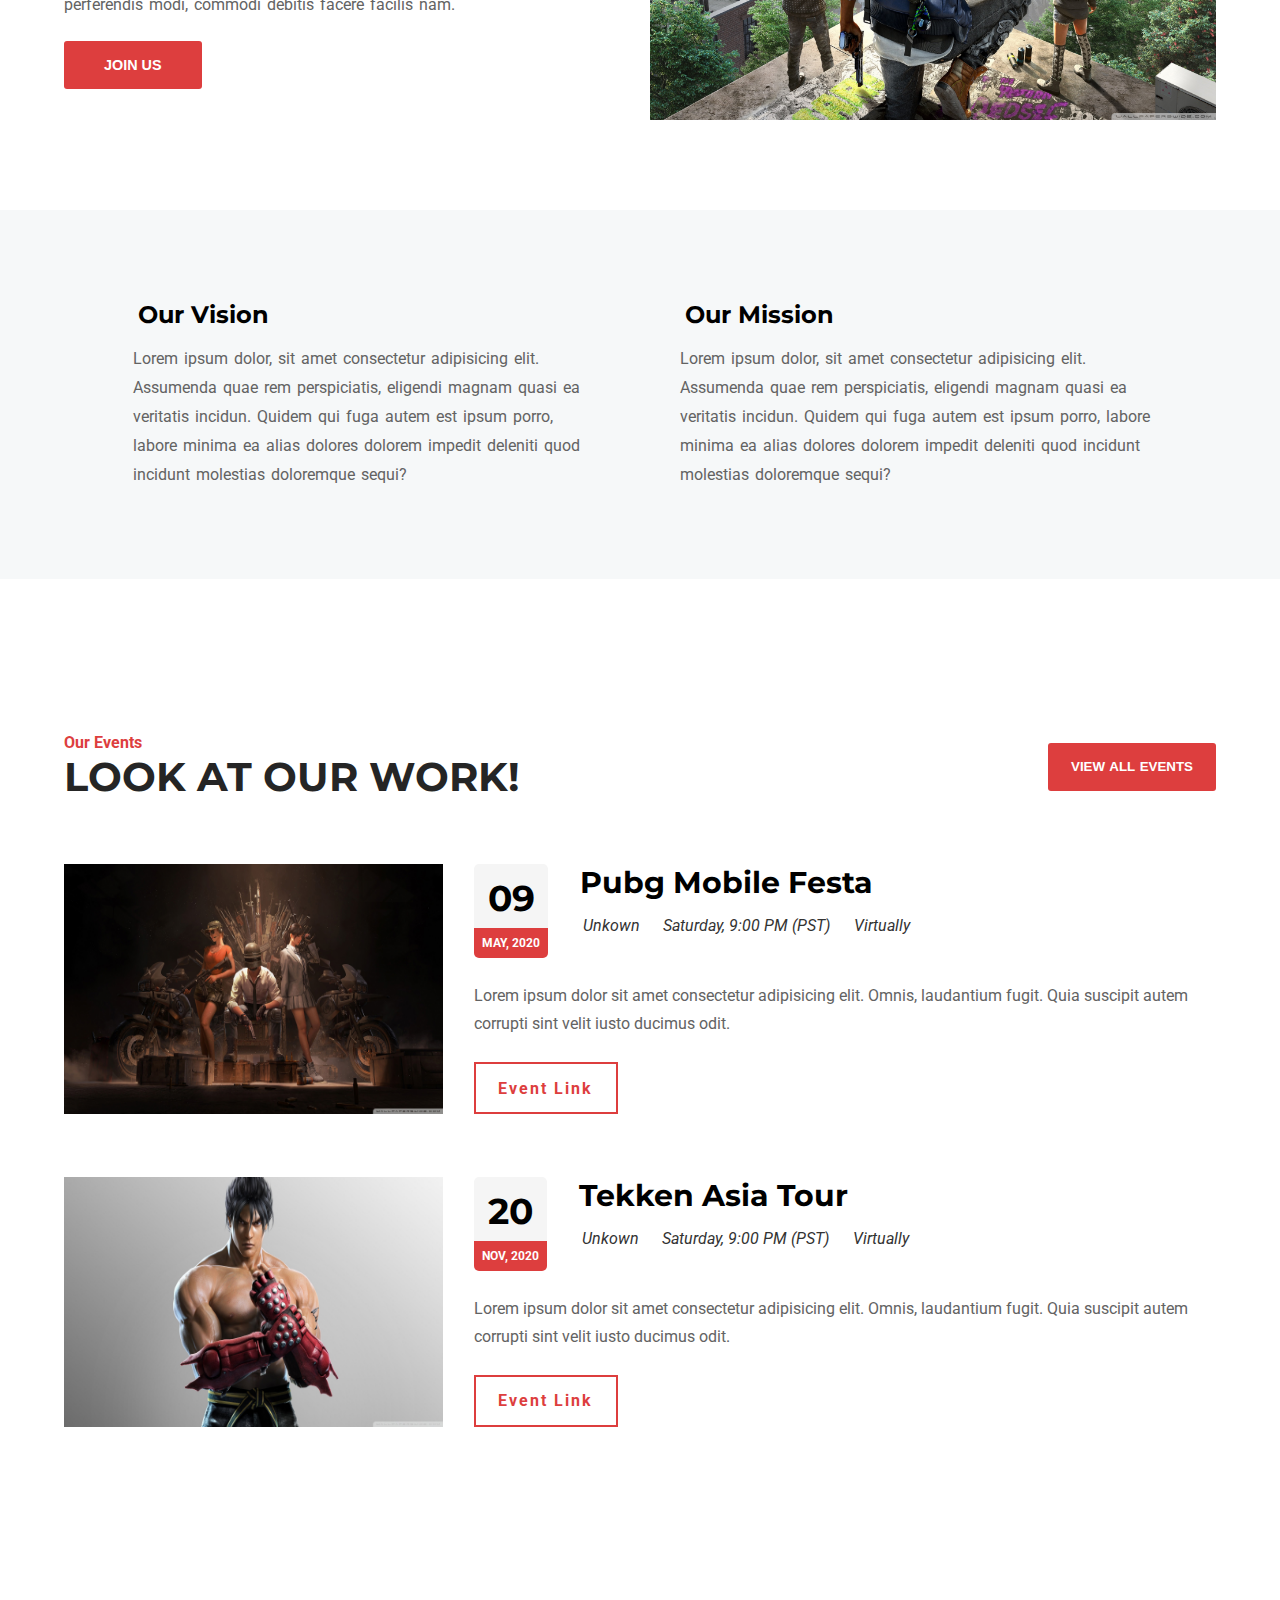
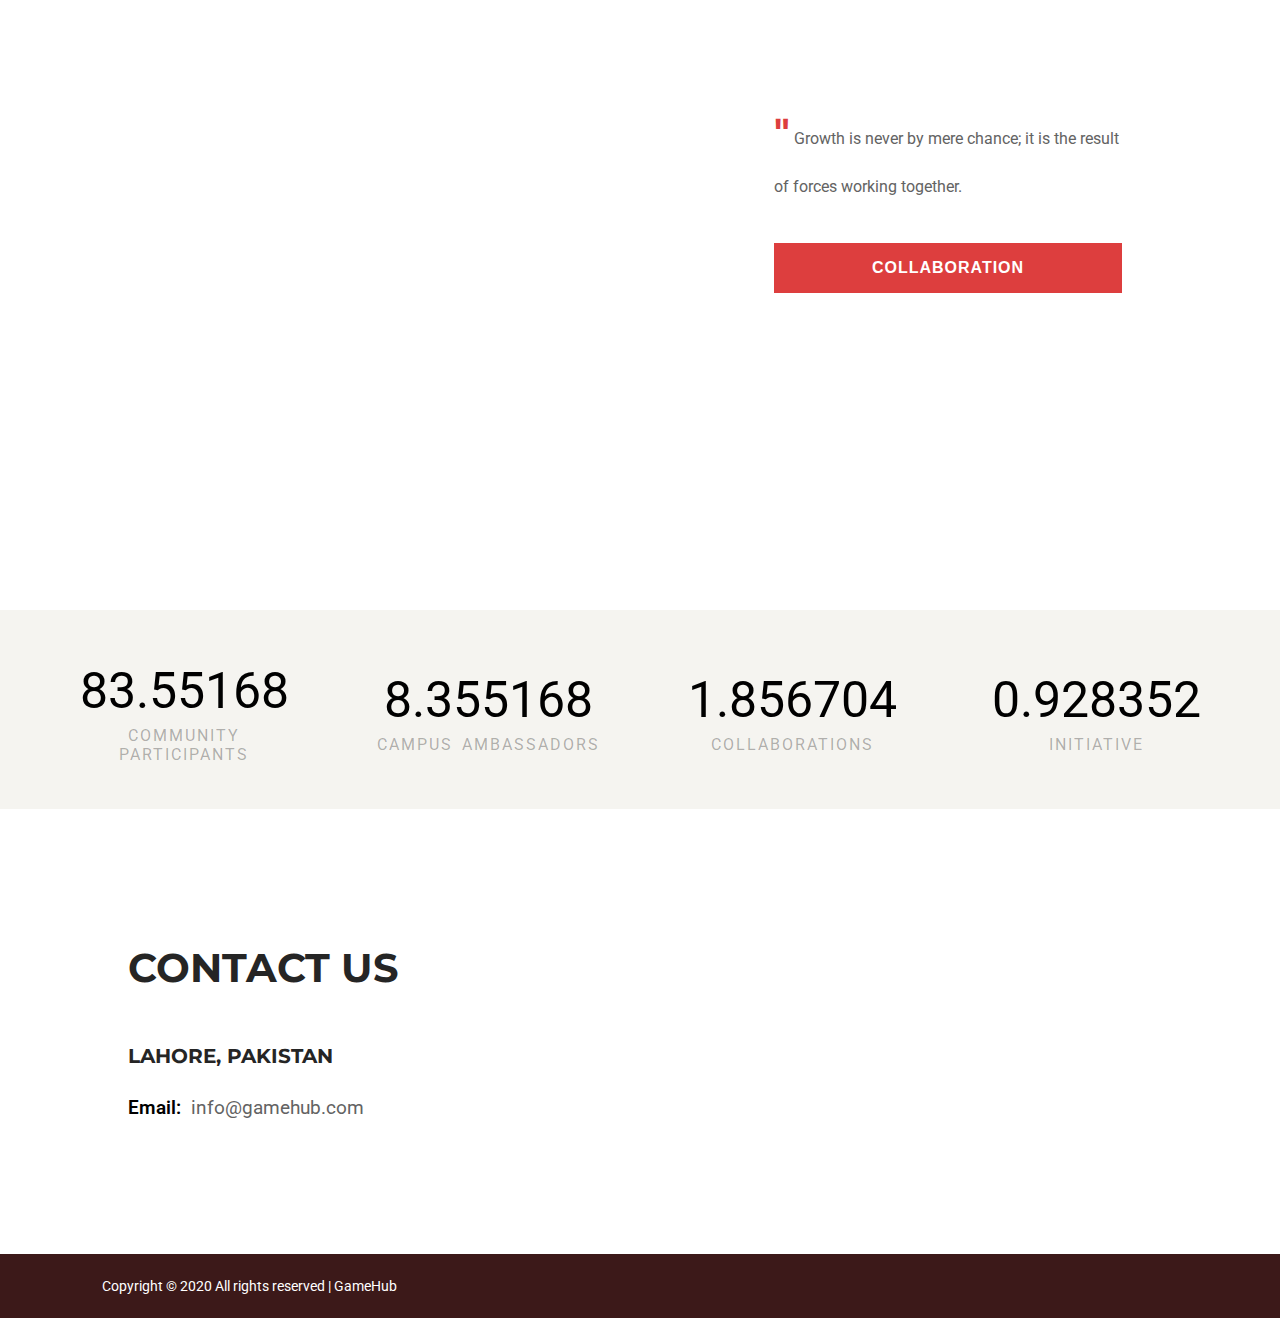
==== commit 1a3d9944: "added about page" ====
--- a/index.html
+++ b/index.html
@@ -13,7 +13,11 @@
 
     <link rel="stylesheet" href="styles/header.css">
     <link rel="stylesheet" href="styles/main.css">
-
+    <link rel="stylesheet" href="styles/footer.css">
+    <link rel="stylesheet" href="styles/vision-nextgen.css">
+    <link rel="stylesheet" href="styles/inauguration.css">
+    <link rel="stylesheet" href="styles/event.css">
+    <link rel="stylesheet" href="styles/contact.css">
     <!-- Google fonts -->
 
     <link rel="preconnect" href="https://fonts.gstatic.com">
@@ -57,21 +61,21 @@
 
     <nav class="navbar">
 
-        <div class="navbar__top">
-            <div class='navbar__logo'>
+        <div class="navbar-top">
+            <div class='navbar-logo'>
                 <img src="images/logo1.jpeg" alt="">
             </div>
-            <div class="navbar__toggle" >☰</div>
-        </div>
-
-        <div class="navbar__bottom">
+            <div class="navbar-toggle" >☰</div>
+        </div>
+
+        <div class="navbar-bottom">
             <ul id="navigation" class="navigation">
-                <li class="navigation__item">Home</li>
-                <li class="navigation__item">About Us</li>
-                <li class="navigation__item">Team</li>
-                <li class="navigation__item">Event</li>
-                <li class="navigation__item">Partner</li>
-                <li class="navigation__item">Contact</li>
+                <li class="navigation-item"><a href="./index.html">Home</a> </li>
+                <li class="navigation-item"><a href="./pages/about.html">About Us</a></li>
+                <li class="navigation-item"><a href="./pages/team">Team</a></li>
+                <li class="navigation-item"><a href="./pages/event">Event</a></li>
+                <li class="navigation-item"><a href="./pages/partner">Partner</a></li>
+                <li class="navigation-item"><a href="./pages/contact">Contact</a></li>
             </ul>
         </div>
 
@@ -155,7 +159,7 @@
             <button class="nextgen-joinus">Join Us</button>
         </div>
         <div class="nextgen-image-section">
-            <img src="./images/next-gen-gaming.jpg" alt="">
+            <img loading="lazy" src="./images/next-gen-gaming.jpg" alt="">
         </div>
     </section>
 
@@ -204,7 +208,7 @@
 
         <div class="event-container">
             <div class="event-thumbnail">
-                <img src="images/pubg-event-01.jpg" alt="">
+                <img loading="lazy" src="images/pubg-event-01.jpg" alt="">
             </div>
             
             <div class="event-details">
@@ -236,7 +240,7 @@
 
         <div class="event-container">
             <div class="event-thumbnail">
-                <img src="images/tekken-7-asia-tour.jpg" alt="">
+                <img loading="lazy" src="images/tekken-7-asia-tour.jpg" alt="">
             </div>
         
             <div class="event-details">
@@ -295,7 +299,7 @@
 
     <section class="counter-section">
         <div class="community-participants">
-            <span class="community-participant-count">0</span>
+            <span class="community-participant-count">180</span>
             <span class="community-participant-text">Community Participants</span>
         </div>
 
--- a/styles/header.css
+++ b/styles/header.css
@@ -116,7 +116,7 @@
           justify-content: space-between;
 }
 
-.navbar__top {
+.navbar-top {
   display: -webkit-box;
   display: -ms-flexbox;
   display: flex;
@@ -126,19 +126,19 @@
   padding: 0 16px;
 }
 
-.navbar__logo {
+.navbar-logo {
   height: 4rem;
   width: 4rem;
   cursor: pointer;
 }
 
-.navbar__logo img {
+.navbar-logo img {
   border-radius: 50%;
   height: 100%;
   width: 100%;
 }
 
-.navbar__toggle {
+.navbar-toggle {
   font-size: 2em;
   cursor: pointer;
 }
@@ -146,15 +146,18 @@
 .navigation {
   height: 0;
   overflow: hidden;
-  -webkit-transition: 0.7s;
-  transition: 0.7s;
-}
-
-.navigation__item {
+}
+
+.navigation-item {
   font-weight: 700;
   font-size: 0.85rem;
   padding: 0 16px;
   text-transform: uppercase;
+}
+
+.navigation-item a {
+  color: #252525;
+  text-decoration: none;
 }
 
 .navigation-visible {
@@ -195,7 +198,7 @@
   .header {
     display: none;
   }
-  .navbar__toggle {
+  .navbar-toggle {
     display: -webkit-box;
     display: -ms-flexbox;
     display: flex;
@@ -203,7 +206,7 @@
         -ms-flex-align: center;
             align-items: center;
   }
-  .navigation__item {
+  .navigation-item {
     padding: 0.5rem 1rem;
     border-bottom: 1px solid #f1f1f1;
     color: #252525;
@@ -221,22 +224,22 @@
     -ms-flex-pack: distribute;
         justify-content: space-around;
   }
-  .navbar__top, .navbar__bottom {
+  .navbar-top, .navbar-bottom {
     display: block;
   }
-  .navbar__toggle {
+  .navbar-toggle {
     display: none;
   }
   .navigation {
     display: block;
     height: auto;
   }
-  .navigation__item {
+  .navigation-item {
     display: inline-block;
     -webkit-transition: color 0.3s ease;
     transition: color 0.3s ease;
   }
-  .navigation__item:hover {
+  .navigation-item a:hover {
     color: #dd3e3e;
     cursor: pointer;
   }
--- a/styles/main.css
+++ b/styles/main.css
@@ -57,428 +57,6 @@
   background-color: #fff;
 }
 
-/*----------------- INAUGURATION ---------------------*/
-.inauguration {
-  padding: 5vh 8vw;
-  background-color: #dd3e3e;
-  display: -ms-grid;
-  display: grid;
-  -ms-grid-columns: (1fr)[2];
-      grid-template-columns: repeat(2, 1fr);
-  -ms-grid-rows: 1fr;
-      grid-template-rows: 1fr;
-  grid-column-gap: 20px;
-  grid-row-gap: 0px;
-}
-
-.inauguration-date-info {
-  display: -webkit-box;
-  display: -ms-flexbox;
-  display: flex;
-}
-
-.inauguration-calendar {
-  display: -webkit-box;
-  display: -ms-flexbox;
-  display: flex;
-  -webkit-box-orient: vertical;
-  -webkit-box-direction: normal;
-      -ms-flex-direction: column;
-          flex-direction: column;
-  width: 4rem;
-}
-
-.inauguration-calendar span {
-  display: inline-block;
-  text-align: center;
-}
-
-.inauguration-calendar .date {
-  background-color: #fff;
-  color: #dd3e3e;
-  padding: 0.5rem 0;
-  font-weight: 700;
-  font-size: 2rem;
-  border-radius: 5px 5px 0 0;
-}
-
-.inauguration-calendar .month {
-  background-color: #252525;
-  border-radius: 0 0 5px 5px;
-  color: #fff;
-  font-size: 0.8rem;
-  font-weight: 700;
-  text-transform: uppercase;
-  letter-spacing: 1px;
-  padding: 0.3rem 0;
-}
-
-.date-more-info {
-  display: -ms-grid;
-  display: grid;
-  -ms-grid-columns: auto auto;
-      grid-template-columns: auto auto;
-  -ms-grid-rows: 1fr 1fr;
-      grid-template-rows: 1fr 1fr;
-      grid-template-areas: "box1 box1" "box2 box3";
-  padding-left: 1rem;
-  color: #fff;
-}
-
-.date-more-info .inauguration-text {
-  -ms-grid-row: 1;
-  -ms-grid-column: 1;
-  -ms-grid-column-span: 2;
-  grid-area: box1;
-  font-family: "Montserrat", sans-serif;
-  font-size: 2rem;
-  padding-bottom: 0.5rem;
-}
-
-.date-more-info .inauguration-calendar-info {
-  -ms-grid-row: 2;
-  -ms-grid-column: 1;
-  grid-area: box2;
-  padding-right: 0.5rem;
-}
-
-.date-more-info .event-premises {
-  -ms-grid-row: 2;
-  -ms-grid-column: 2;
-  grid-area: box3;
-  padding: 0 1rem;
-}
-
-.date-more-info .fa-map-marker,
-.date-more-info .fa-calendar {
-  padding-right: 0.2rem;
-}
-
-.inauguration-time-info {
-  display: -ms-grid;
-  display: grid;
-  -ms-grid-columns: auto auto;
-      grid-template-columns: auto auto;
-  -webkit-box-align: center;
-      -ms-flex-align: center;
-          align-items: center;
-}
-
-.remaining-time {
-  display: -webkit-box;
-  display: -ms-flexbox;
-  display: flex;
-  -webkit-box-align: center;
-      -ms-flex-align: center;
-          align-items: center;
-}
-
-.inauguration-event-days,
-.inauguration-event-hours,
-.inauguration-event-mins,
-.inauguration-event-secs {
-  display: -webkit-box;
-  display: -ms-flexbox;
-  display: flex;
-  -webkit-box-orient: vertical;
-  -webkit-box-direction: normal;
-      -ms-flex-direction: column;
-          flex-direction: column;
-  text-align: center;
-  color: #fff;
-  padding: 1rem;
-  border-right: 1px solid #e05252;
-}
-
-.inauguration-event-secs {
-  border: none;
-}
-
-.inauguration-days-time,
-.inauguration-mins-time,
-.inauguration-hours-time,
-.inauguration-secs-time {
-  font-family: "Montserrat", sans-serif;
-  font-size: 2rem;
-  font-weight: 700;
-}
-
-.inauguration-days,
-.inauguration-hours,
-.inauguration-mins,
-.inauguration-secs {
-  font-size: 0.85rem;
-}
-
-.inauguration-event-link {
-  margin: 0 1rem;
-}
-
-.event-link-button {
-  color: #fff;
-  font-weight: 700;
-  text-transform: uppercase;
-  background-color: transparent;
-  padding: 1rem;
-  border: 2px solid #fff;
-  border-radius: 2px;
-  cursor: pointer;
-}
-
-/*---------------------Next Generation Gaming----------------*/
-.next-gen-gaming {
-  display: -ms-grid;
-  display: grid;
-  -ms-grid-columns: 1fr 1fr;
-      grid-template-columns: 1fr 1fr;
-  -ms-grid-rows: 1fr;
-      grid-template-rows: 1fr;
-  grid-column-gap: 20px;
-  grid-row-gap: 20px;
-  padding: 10vh 5vw;
-}
-
-.next-gen-gaming .gaming-heading {
-  font-family: "Montserrat", sans-serif;
-  font-size: 2.2rem;
-  font-weight: 700;
-  margin-bottom: 2rem;
-}
-
-.next-gen-gaming .nextgen-gaming-paragraph {
-  color: #636363;
-  font-size: 1rem;
-  line-height: 1.5;
-  word-spacing: 2px;
-  margin-bottom: 1.5rem;
-}
-
-.next-gen-gaming .nextgen-image-section {
-  height: 100%;
-  width: 100%;
-}
-
-.next-gen-gaming .nextgen-image-section img {
-  height: 100%;
-  width: 100%;
-}
-
-.next-gen-gaming .nextgen-joinus {
-  background-color: #dd3e3e;
-  border: none;
-  border-radius: 3px;
-  color: #fff;
-  cursor: pointer;
-  font-size: 0.9rem;
-  font-weight: 700;
-  padding: 1rem 2.5rem;
-  text-transform: uppercase;
-}
-
-/*-----------------VISION-MISSION--------------------------*/
-.vision-mission {
-  background-color: #f6f8f9;
-  display: -ms-grid;
-  display: grid;
-  -ms-grid-columns: 1fr 1fr;
-      grid-template-columns: 1fr 1fr;
-  -ms-grid-rows: 1fr;
-      grid-template-rows: 1fr;
-  grid-column-gap: 5rem;
-  grid-row-gap: 3rem;
-  padding: 10vh 10vw;
-}
-
-.vision-content {
-  padding: 0 5px;
-}
-
-.vision-heading,
-.mission-heading {
-  font-family: "Montserrat", sans-serif;
-  font-size: 1.5rem;
-  padding-bottom: 1rem;
-}
-
-.fa-eye,
-.fa-heart {
-  color: #dd3e3e;
-  padding-right: 0.3rem;
-}
-
-.vision-paragraph,
-.mission-paragraph {
-  color: #636363;
-  font-size: 1rem;
-  word-spacing: 2px;
-  line-height: 1.8;
-}
-
-/*------------------EVENTS-------------------*/
-.events {
-  padding: 10vh 5vw;
-}
-
-.events-header {
-  display: -ms-grid;
-  display: grid;
-  -ms-grid-columns: 1fr 1fr;
-      grid-template-columns: 1fr 1fr;
-  -ms-grid-rows: 1fr;
-      grid-template-rows: 1fr;
-  grid-column-gap: 10px;
-  grid-row-gap: 20px;
-  margin: 4rem 0 2rem;
-}
-
-.event-heading {
-  color: #dd3e3e;
-  font-size: 1rem;
-  font-weight: 700;
-}
-
-.our-work {
-  color: #252525;
-  text-transform: uppercase;
-  font-family: "Montserrat", sans-serif;
-  font-size: 2.5rem;
-  font-weight: 700;
-}
-
-.view-all-events {
-  display: -webkit-box;
-  display: -ms-flexbox;
-  display: flex;
-  -webkit-box-pack: end;
-      -ms-flex-pack: end;
-          justify-content: flex-end;
-  -webkit-box-align: center;
-      -ms-flex-align: center;
-          align-items: center;
-}
-
-.all-events {
-  border: none;
-  background-color: #dd3e3e;
-  border-radius: 3px;
-  color: #fff;
-  cursor: pointer;
-  font-weight: 700;
-  line-height: 20px;
-  padding: 14px 23px;
-  text-transform: uppercase;
-  word-spacing: 1px;
-}
-
-.event-container {
-  display: -ms-grid;
-  display: grid;
-  -ms-grid-columns: 1fr 2fr;
-      grid-template-columns: 1fr 2fr;
-  -ms-grid-rows: 1fr;
-      grid-template-rows: 1fr;
-  grid-column-gap: 15px;
-  grid-row-gap: 25px;
-  margin: 7vh 0;
-}
-
-.event-thumbnail img {
-  height: 100%;
-  width: 100%;
-}
-
-.event-details {
-  display: -webkit-box;
-  display: -ms-flexbox;
-  display: flex;
-  -webkit-box-orient: vertical;
-  -webkit-box-direction: normal;
-      -ms-flex-direction: column;
-          flex-direction: column;
-  padding: 0 1rem;
-}
-
-.event-calendar {
-  display: -webkit-box;
-  display: -ms-flexbox;
-  display: flex;
-  float: left;
-  margin-right: 2rem;
-  -webkit-box-orient: vertical;
-  -webkit-box-direction: normal;
-      -ms-flex-direction: column;
-          flex-direction: column;
-}
-
-.event-calendar::after {
-  display: table;
-  content: "";
-  clear: both;
-}
-
-.events-event-heading {
-  font-family: "Montserrat", sans-serif;
-  font-weight: 700;
-  font-size: 1.85rem;
-  margin-bottom: 1rem;
-}
-
-.event-calendar-date {
-  background-color: #f5f5f5;
-  font-family: "Montserrat";
-  font-size: 2.25rem;
-  font-weight: 700;
-  line-height: 43px;
-  text-align: center;
-  padding: 0.8rem 0.8rem 0.5rem;
-  border-radius: 5px 5px 0 0;
-}
-
-.event-calendar-monthyear {
-  background-color: #dd3e3e;
-  border-radius: 0 0 5px 5px;
-  color: #fff;
-  font-weight: 700;
-  font-size: 0.75rem;
-  text-transform: uppercase;
-  padding: 0.5rem;
-}
-
-.marker-icon,
-.calendar-icon,
-.host-icon {
-  color: #dd3e3e;
-  padding-right: 0.2rem;
-}
-
-.event-host-name,
-.events-event-timing,
-.events-event-premises {
-  color: #333;
-  font-size: 1rem;
-  font-style: italic;
-  margin-right: 1rem;
-}
-
-.event-description {
-  color: #636363;
-  font-style: 1rem;
-  line-height: 28px;
-  padding: 1.5rem 0;
-}
-
-.individual-event-link {
-  border: 2px solid #dd3e3e;
-  background-color: #fff;
-  color: #dd3e3e;
-  cursor: pointer;
-  letter-spacing: 2px;
-  font-family: Roboto, "Open Sans", "Helvetica Neue", sans-serif;
-  font-weight: 700;
-  font-size: 1rem;
-  padding: 0.9rem 1.4rem;
-}
-
 /*------------------COLLAB SECTION--------------------*/
 .collab-section {
   background: url("../images/collab-bg.jpg") center no-repeat;
@@ -601,106 +179,8 @@
   text-transform: uppercase;
 }
 
-/*------------------CONTACT SECTION-----------------*/
-.contact-section {
-  display: -ms-grid;
-  display: grid;
-  -ms-grid-columns: 1fr 1fr;
-      grid-template-columns: 1fr 1fr;
-  -ms-grid-rows: 1fr;
-      grid-template-rows: 1fr;
-  grid-column-gap: 20px;
-  grid-row-gap: 30px;
-  padding: 0;
-}
-
-.contact-email-content {
-  display: -webkit-box;
-  display: -ms-flexbox;
-  display: flex;
-  -webkit-box-orient: vertical;
-  -webkit-box-direction: normal;
-      -ms-flex-direction: column;
-          flex-direction: column;
-  padding: 15vh 10vw;
-}
-
-.email-heading,
-.contact-location {
-  color: #252525;
-  font-family: "Montserrat", sans-serif;
-  font-size: 2.5rem;
-  font-weight: 700;
-  line-height: 3rem;
-  text-transform: uppercase;
-  padding-bottom: 2.5rem;
-}
-
-.contact-location {
-  font-size: 1.25rem;
-  padding-bottom: 1rem;
-}
-
-.email-text {
-  font-weight: 600;
-  font-size: 1.2rem;
-}
-
-.email {
-  color: #636363;
-  font-weight: 400;
-  padding-left: 0.3rem;
-}
-
-.map-section iframe {
-  width: 100%;
-  height: 100%;
-}
-
-/*----------------------FOOTER----------------------*/
-.footer {
-  background-color: #3c1919;
-  display: -webkit-box;
-  display: -ms-flexbox;
-  display: flex;
-  -webkit-box-align: center;
-      -ms-flex-align: center;
-          align-items: center;
-  -webkit-box-pack: justify;
-      -ms-flex-pack: justify;
-          justify-content: space-between;
-  font-size: 0.85rem;
-  padding: 1.5rem 8vw;
-}
-
-.copyright-text {
-  color: #fff;
-}
-
-.footer-social-icon {
-  color: #fff;
-  cursor: pointer;
-  padding: 0 1rem;
-}
-
 /*-----------------MEDIA QUERIES----------------------*/
 @media (max-width: 992px) {
-  .inauguration {
-    display: -ms-grid;
-    display: grid;
-    -ms-grid-columns: 1fr;
-        grid-template-columns: 1fr;
-    -ms-grid-rows: (1fr)[2];
-        grid-template-rows: repeat(2, 1fr);
-    grid-column-gap: 0px;
-    grid-row-gap: 10px;
-  }
-  .event-container {
-    -ms-grid-columns: 1fr;
-        grid-template-columns: 1fr;
-    -ms-grid-rows: 60vh 1fr;
-        grid-template-rows: 60vh 1fr;
-  }
   .counter-section {
     -ms-grid-columns: 1fr 1fr;
         grid-template-columns: 1fr 1fr;
@@ -712,87 +192,6 @@
 @media (max-width: 576px) {
   .hero-section .hero-heading {
     font-size: 2rem;
-  }
-  .inauguration-calendar {
-    width: 5rem;
-  }
-  .inauguration-text {
-    font-size: 1.5rem;
-  }
-  .date-more-info {
-    display: -ms-grid;
-    display: grid;
-    -ms-grid-columns: 1fr;
-        grid-template-columns: 1fr;
-    -ms-grid-rows: auto auto auto;
-        grid-template-rows: auto auto auto;
-        grid-template-areas: "box1" "box2" "box3";
-  }
-  .date-more-info .inauguration-text {
-    font-size: 1.5rem;
-    padding: 0;
-  }
-  .date-more-info .event-premises {
-    padding: 0;
-  }
-  .inauguration-time-info {
-    -ms-grid-columns: auto;
-        grid-template-columns: auto;
-    -ms-grid-rows: 1fr 1fr;
-        grid-template-rows: 1fr 1fr;
-    -webkit-box-align: center;
-        -ms-flex-align: center;
-            align-items: center;
-    justify-items: center;
-  }
-  .inauguration-days-time,
-  .inauguration-mins-time,
-  .inauguration-hours-time,
-  .inauguration-secs-time {
-    font-size: 1.5rem;
-  }
-  .event-link-button {
-    padding: 1rem 25vw;
-  }
-  .next-gen-gaming {
-    -ms-grid-columns: 1fr;
-        grid-template-columns: 1fr;
-    -ms-grid-rows: 1fr;
-        grid-template-rows: 1fr;
-  }
-  .vision-mission {
-    -ms-grid-columns: 1fr;
-        grid-template-columns: 1fr;
-    -ms-grid-rows: 1fr 1fr;
-        grid-template-rows: 1fr 1fr;
-  }
-  .event-container {
-    -ms-grid-rows: 40vh 1fr;
-        grid-template-rows: 40vh 1fr;
-  }
-  .events-header {
-    -ms-grid-columns: 1fr;
-        grid-template-columns: 1fr;
-    -ms-grid-rows: 1fr 1fr;
-        grid-template-rows: 1fr 1fr;
-  }
-  .view-all-events {
-    -webkit-box-pack: start;
-        -ms-flex-pack: start;
-            justify-content: flex-start;
-  }
-  .event-calendar {
-    margin-bottom: 0.4rem;
-  }
-  .event-calendar-date {
-    padding: 0.5rem;
-  }
-  .events-event-heading {
-    font-size: 1.5rem;
-  }
-  .event-more-info span {
-    display: inline-block;
-    padding-bottom: 0.3rem;
   }
   .collab-section {
     -ms-grid-columns: 1fr;
@@ -810,26 +209,5 @@
         grid-template-rows: 1fr 1fr 1fr 1fr;
     grid-row-gap: 10vh;
   }
-  .contact-section {
-    -ms-grid-columns: 1fr;
-        grid-template-columns: 1fr;
-    -ms-grid-rows: 1fr 1fr;
-        grid-template-rows: 1fr 1fr;
-  }
-  .contact-email-content {
-    padding: 15vh 5vw;
-  }
-  .footer {
-    -webkit-box-orient: vertical;
-    -webkit-box-direction: normal;
-        -ms-flex-direction: column;
-            flex-direction: column;
-    -webkit-box-align: center;
-        -ms-flex-align: center;
-            align-items: center;
-  }
-  .footer-icons {
-    margin: 1rem 0 0;
-  }
 }
 /*# sourceMappingURL=main.css.map */--- a/styles/footer.css
+++ b/styles/footer.css
@@ -0,0 +1,41 @@
+/*----------------------FOOTER----------------------*/
+.footer {
+  background-color: #3c1919;
+  display: -webkit-box;
+  display: -ms-flexbox;
+  display: flex;
+  -webkit-box-align: center;
+      -ms-flex-align: center;
+          align-items: center;
+  -webkit-box-pack: justify;
+      -ms-flex-pack: justify;
+          justify-content: space-between;
+  font-size: 0.85rem;
+  padding: 1.5rem 8vw;
+}
+
+.copyright-text {
+  color: #fff;
+}
+
+.footer-social-icon {
+  color: #fff;
+  cursor: pointer;
+  padding: 0 1rem;
+}
+
+@media (max-width: 576px) {
+  .footer {
+    -webkit-box-orient: vertical;
+    -webkit-box-direction: normal;
+        -ms-flex-direction: column;
+            flex-direction: column;
+    -webkit-box-align: center;
+        -ms-flex-align: center;
+            align-items: center;
+  }
+  .footer-icons {
+    margin: 1rem 0 0;
+  }
+}
+/*# sourceMappingURL=footer.css.map */--- a/styles/vision-nextgen.css
+++ b/styles/vision-nextgen.css
@@ -0,0 +1,104 @@
+/*---------------------Next Generation Gaming----------------*/
+.next-gen-gaming {
+  display: -ms-grid;
+  display: grid;
+  -ms-grid-columns: 1fr 1fr;
+      grid-template-columns: 1fr 1fr;
+  -ms-grid-rows: 1fr;
+      grid-template-rows: 1fr;
+  grid-column-gap: 20px;
+  grid-row-gap: 20px;
+  padding: 10vh 5vw;
+}
+
+.next-gen-gaming .gaming-heading {
+  font-family: "Montserrat", sans-serif;
+  font-size: 2.2rem;
+  font-weight: 700;
+  margin-bottom: 2rem;
+}
+
+.next-gen-gaming .nextgen-gaming-paragraph {
+  color: #636363;
+  font-size: 1rem;
+  line-height: 1.5;
+  word-spacing: 2px;
+  margin-bottom: 1.5rem;
+}
+
+.next-gen-gaming .nextgen-image-section {
+  height: 100%;
+  width: 100%;
+}
+
+.next-gen-gaming .nextgen-image-section img {
+  height: 100%;
+  width: 100%;
+}
+
+.next-gen-gaming .nextgen-joinus {
+  background-color: #dd3e3e;
+  border: none;
+  border-radius: 3px;
+  color: #fff;
+  cursor: pointer;
+  font-size: 0.9rem;
+  font-weight: 700;
+  padding: 1rem 2.5rem;
+  text-transform: uppercase;
+}
+
+/*-----------------VISION-MISSION--------------------------*/
+.vision-mission {
+  background-color: #f6f8f9;
+  display: -ms-grid;
+  display: grid;
+  -ms-grid-columns: 1fr 1fr;
+      grid-template-columns: 1fr 1fr;
+  -ms-grid-rows: 1fr;
+      grid-template-rows: 1fr;
+  grid-column-gap: 5rem;
+  grid-row-gap: 3rem;
+  padding: 10vh 10vw;
+}
+
+.vision-content {
+  padding: 0 5px;
+}
+
+.vision-heading,
+.mission-heading {
+  font-family: "Montserrat", sans-serif;
+  font-size: 1.5rem;
+  padding-bottom: 1rem;
+}
+
+.fa-eye,
+.fa-heart {
+  color: #dd3e3e;
+  padding-right: 0.3rem;
+}
+
+.vision-paragraph,
+.mission-paragraph {
+  color: #636363;
+  font-size: 1rem;
+  word-spacing: 2px;
+  line-height: 1.8;
+}
+
+@media (max-width: 576px) {
+  .next-gen-gaming {
+    -ms-grid-columns: 1fr;
+        grid-template-columns: 1fr;
+    -ms-grid-rows: 1fr;
+        grid-template-rows: 1fr;
+  }
+  .vision-mission {
+    -ms-grid-columns: 1fr;
+        grid-template-columns: 1fr;
+    -ms-grid-rows: 1fr 1fr;
+        grid-template-rows: 1fr 1fr;
+  }
+}
+/*# sourceMappingURL=vision-nextgen.css.map */--- a/styles/inauguration.css
+++ b/styles/inauguration.css
@@ -0,0 +1,225 @@
+/*----------------- INAUGURATION ---------------------*/
+.inauguration {
+  padding: 5vh 8vw;
+  background-color: #dd3e3e;
+  display: -ms-grid;
+  display: grid;
+  -ms-grid-columns: (1fr)[2];
+      grid-template-columns: repeat(2, 1fr);
+  -ms-grid-rows: 1fr;
+      grid-template-rows: 1fr;
+  grid-column-gap: 20px;
+  grid-row-gap: 0px;
+}
+
+.inauguration-date-info {
+  display: -webkit-box;
+  display: -ms-flexbox;
+  display: flex;
+}
+
+.inauguration-calendar {
+  display: -webkit-box;
+  display: -ms-flexbox;
+  display: flex;
+  -webkit-box-orient: vertical;
+  -webkit-box-direction: normal;
+      -ms-flex-direction: column;
+          flex-direction: column;
+  width: 4rem;
+}
+
+.inauguration-calendar span {
+  display: inline-block;
+  text-align: center;
+}
+
+.inauguration-calendar .date {
+  background-color: #fff;
+  color: #dd3e3e;
+  padding: 0.5rem 0;
+  font-weight: 700;
+  font-size: 2rem;
+  border-radius: 5px 5px 0 0;
+}
+
+.inauguration-calendar .month {
+  background-color: #252525;
+  border-radius: 0 0 5px 5px;
+  color: #fff;
+  font-size: 0.8rem;
+  font-weight: 700;
+  text-transform: uppercase;
+  letter-spacing: 1px;
+  padding: 0.3rem 0;
+}
+
+.date-more-info {
+  display: -ms-grid;
+  display: grid;
+  -ms-grid-columns: auto auto;
+      grid-template-columns: auto auto;
+  -ms-grid-rows: 1fr 1fr;
+      grid-template-rows: 1fr 1fr;
+      grid-template-areas: "box1 box1" "box2 box3";
+  padding-left: 1rem;
+  color: #fff;
+}
+
+.date-more-info .inauguration-text {
+  -ms-grid-row: 1;
+  -ms-grid-column: 1;
+  -ms-grid-column-span: 2;
+  grid-area: box1;
+  font-family: "Montserrat", sans-serif;
+  font-size: 2rem;
+  padding-bottom: 0.5rem;
+}
+
+.date-more-info .inauguration-calendar-info {
+  -ms-grid-row: 2;
+  -ms-grid-column: 1;
+  grid-area: box2;
+  padding-right: 0.5rem;
+}
+
+.date-more-info .event-premises {
+  -ms-grid-row: 2;
+  -ms-grid-column: 2;
+  grid-area: box3;
+  padding: 0 1rem;
+}
+
+.date-more-info .fa-map-marker,
+.date-more-info .fa-calendar {
+  padding-right: 0.2rem;
+}
+
+.inauguration-time-info {
+  display: -ms-grid;
+  display: grid;
+  -ms-grid-columns: auto auto;
+      grid-template-columns: auto auto;
+  -webkit-box-align: center;
+      -ms-flex-align: center;
+          align-items: center;
+}
+
+.remaining-time {
+  display: -webkit-box;
+  display: -ms-flexbox;
+  display: flex;
+  -webkit-box-align: center;
+      -ms-flex-align: center;
+          align-items: center;
+}
+
+.inauguration-event-days,
+.inauguration-event-hours,
+.inauguration-event-mins,
+.inauguration-event-secs {
+  display: -webkit-box;
+  display: -ms-flexbox;
+  display: flex;
+  -webkit-box-orient: vertical;
+  -webkit-box-direction: normal;
+      -ms-flex-direction: column;
+          flex-direction: column;
+  text-align: center;
+  color: #fff;
+  padding: 1rem;
+  border-right: 1px solid #e05252;
+}
+
+.inauguration-event-secs {
+  border: none;
+}
+
+.inauguration-days-time,
+.inauguration-mins-time,
+.inauguration-hours-time,
+.inauguration-secs-time {
+  font-family: "Montserrat", sans-serif;
+  font-size: 2rem;
+  font-weight: 700;
+}
+
+.inauguration-days,
+.inauguration-hours,
+.inauguration-mins,
+.inauguration-secs {
+  font-size: 0.85rem;
+}
+
+.inauguration-event-link {
+  margin: 0 1rem;
+}
+
+.event-link-button {
+  color: #fff;
+  font-weight: 700;
+  text-transform: uppercase;
+  background-color: transparent;
+  padding: 1rem;
+  border: 2px solid #fff;
+  border-radius: 2px;
+  cursor: pointer;
+}
+
+@media (max-width: 992px) {
+  .inauguration {
+    display: -ms-grid;
+    display: grid;
+    -ms-grid-columns: 1fr;
+        grid-template-columns: 1fr;
+    -ms-grid-rows: (1fr)[2];
+        grid-template-rows: repeat(2, 1fr);
+    grid-column-gap: 0px;
+    grid-row-gap: 10px;
+  }
+}
+
+@media (max-width: 576px) {
+  .inauguration-calendar {
+    width: 5rem;
+  }
+  .inauguration-text {
+    font-size: 1.5rem;
+  }
+  .date-more-info {
+    display: -ms-grid;
+    display: grid;
+    -ms-grid-columns: 1fr;
+        grid-template-columns: 1fr;
+    -ms-grid-rows: auto auto auto;
+        grid-template-rows: auto auto auto;
+        grid-template-areas: "box1" "box2" "box3";
+  }
+  .date-more-info .inauguration-text {
+    font-size: 1.5rem;
+    padding: 0;
+  }
+  .date-more-info .event-premises {
+    padding: 0;
+  }
+  .inauguration-time-info {
+    -ms-grid-columns: auto;
+        grid-template-columns: auto;
+    -ms-grid-rows: 1fr 1fr;
+        grid-template-rows: 1fr 1fr;
+    -webkit-box-align: center;
+        -ms-flex-align: center;
+            align-items: center;
+    justify-items: center;
+  }
+  .inauguration-days-time,
+  .inauguration-mins-time,
+  .inauguration-hours-time,
+  .inauguration-secs-time {
+    font-size: 1.5rem;
+  }
+  .event-link-button {
+    padding: 1rem 25vw;
+  }
+}
+/*# sourceMappingURL=inauguration.css.map */--- a/styles/event.css
+++ b/styles/event.css
@@ -0,0 +1,206 @@
+/*------------------EVENTS-------------------*/
+.events {
+  padding: 10vh 5vw;
+}
+
+.events-header {
+  display: -ms-grid;
+  display: grid;
+  -ms-grid-columns: 1fr 1fr;
+      grid-template-columns: 1fr 1fr;
+  -ms-grid-rows: 1fr;
+      grid-template-rows: 1fr;
+  grid-column-gap: 10px;
+  grid-row-gap: 20px;
+  margin: 4rem 0 2rem;
+}
+
+.event-heading {
+  color: #dd3e3e;
+  font-size: 1rem;
+  font-weight: 700;
+}
+
+.our-work {
+  color: #252525;
+  text-transform: uppercase;
+  font-family: "Montserrat", sans-serif;
+  font-size: 2.5rem;
+  font-weight: 700;
+}
+
+.view-all-events {
+  display: -webkit-box;
+  display: -ms-flexbox;
+  display: flex;
+  -webkit-box-pack: end;
+      -ms-flex-pack: end;
+          justify-content: flex-end;
+  -webkit-box-align: center;
+      -ms-flex-align: center;
+          align-items: center;
+}
+
+.all-events {
+  border: none;
+  background-color: #dd3e3e;
+  border-radius: 3px;
+  color: #fff;
+  cursor: pointer;
+  font-weight: 700;
+  line-height: 20px;
+  padding: 14px 23px;
+  text-transform: uppercase;
+  word-spacing: 1px;
+}
+
+.event-container {
+  display: -ms-grid;
+  display: grid;
+  -ms-grid-columns: 1fr 2fr;
+      grid-template-columns: 1fr 2fr;
+  -ms-grid-rows: 1fr;
+      grid-template-rows: 1fr;
+  grid-column-gap: 15px;
+  grid-row-gap: 25px;
+  margin: 7vh 0;
+}
+
+.event-thumbnail img {
+  height: 100%;
+  width: 100%;
+}
+
+.event-details {
+  display: -webkit-box;
+  display: -ms-flexbox;
+  display: flex;
+  -webkit-box-orient: vertical;
+  -webkit-box-direction: normal;
+      -ms-flex-direction: column;
+          flex-direction: column;
+  padding: 0 1rem;
+}
+
+.event-calendar {
+  display: -webkit-box;
+  display: -ms-flexbox;
+  display: flex;
+  float: left;
+  margin-right: 2rem;
+  -webkit-box-orient: vertical;
+  -webkit-box-direction: normal;
+      -ms-flex-direction: column;
+          flex-direction: column;
+}
+
+.event-calendar::after {
+  display: table;
+  content: "";
+  clear: both;
+}
+
+.events-event-heading {
+  font-family: "Montserrat", sans-serif;
+  font-weight: 700;
+  font-size: 1.85rem;
+  margin-bottom: 1rem;
+}
+
+.event-calendar-date {
+  background-color: #f5f5f5;
+  font-family: "Montserrat";
+  font-size: 2.25rem;
+  font-weight: 700;
+  line-height: 43px;
+  text-align: center;
+  padding: 0.8rem 0.8rem 0.5rem;
+  border-radius: 5px 5px 0 0;
+}
+
+.event-calendar-monthyear {
+  background-color: #dd3e3e;
+  border-radius: 0 0 5px 5px;
+  color: #fff;
+  font-weight: 700;
+  font-size: 0.75rem;
+  text-transform: uppercase;
+  padding: 0.5rem;
+}
+
+.marker-icon,
+.calendar-icon,
+.host-icon {
+  color: #dd3e3e;
+  padding-right: 0.2rem;
+}
+
+.event-host-name,
+.events-event-timing,
+.events-event-premises {
+  color: #333;
+  font-size: 1rem;
+  font-style: italic;
+  margin-right: 1rem;
+}
+
+.event-description {
+  color: #636363;
+  font-style: 1rem;
+  line-height: 28px;
+  padding: 1.5rem 0;
+}
+
+.individual-event-link {
+  border: 2px solid #dd3e3e;
+  background-color: #fff;
+  color: #dd3e3e;
+  cursor: pointer;
+  letter-spacing: 2px;
+  font-family: Roboto, "Open Sans", "Helvetica Neue", sans-serif;
+  font-weight: 700;
+  font-size: 1rem;
+  padding: 0.9rem 1.4rem;
+}
+
+/*-----------------MEDIA QUERIES----------------------*/
+@media (max-width: 992px) {
+  .event-container {
+    -ms-grid-columns: 1fr;
+        grid-template-columns: 1fr;
+    -ms-grid-rows: 60vh 1fr;
+        grid-template-rows: 60vh 1fr;
+  }
+}
+
+@media (max-width: 576px) {
+  .event-container {
+    -ms-grid-rows: 40vh 1fr;
+        grid-template-rows: 40vh 1fr;
+  }
+  .events-header {
+    -ms-grid-columns: 1fr;
+        grid-template-columns: 1fr;
+    -ms-grid-rows: 1fr 1fr;
+        grid-template-rows: 1fr 1fr;
+  }
+  .view-all-events {
+    -webkit-box-pack: start;
+        -ms-flex-pack: start;
+            justify-content: flex-start;
+  }
+  .event-calendar {
+    margin-bottom: 0.4rem;
+  }
+  .event-calendar-date {
+    padding: 0.5rem;
+  }
+  .events-event-heading {
+    font-size: 1.5rem;
+  }
+  .event-more-info span {
+    display: inline-block;
+    padding-bottom: 0.3rem;
+  }
+}
+/*# sourceMappingURL=event.css.map */--- a/styles/contact.css
+++ b/styles/contact.css
@@ -0,0 +1,68 @@
+/*------------------CONTACT SECTION-----------------*/
+.contact-section {
+  display: -ms-grid;
+  display: grid;
+  -ms-grid-columns: 1fr 1fr;
+      grid-template-columns: 1fr 1fr;
+  -ms-grid-rows: 1fr;
+      grid-template-rows: 1fr;
+  grid-column-gap: 20px;
+  grid-row-gap: 30px;
+  padding: 0;
+}
+
+.contact-email-content {
+  display: -webkit-box;
+  display: -ms-flexbox;
+  display: flex;
+  -webkit-box-orient: vertical;
+  -webkit-box-direction: normal;
+      -ms-flex-direction: column;
+          flex-direction: column;
+  padding: 15vh 10vw;
+}
+
+.email-heading,
+.contact-location {
+  color: #252525;
+  font-family: "Montserrat", sans-serif;
+  font-size: 2.5rem;
+  font-weight: 700;
+  line-height: 3rem;
+  text-transform: uppercase;
+  padding-bottom: 2.5rem;
+}
+
+.contact-location {
+  font-size: 1.25rem;
+  padding-bottom: 1rem;
+}
+
+.email-text {
+  font-weight: 600;
+  font-size: 1.2rem;
+}
+
+.email {
+  color: #636363;
+  font-weight: 400;
+  padding-left: 0.3rem;
+}
+
+.map-section iframe {
+  width: 100%;
+  height: 100%;
+}
+
+@media (max-width: 576px) {
+  .contact-section {
+    -ms-grid-columns: 1fr;
+        grid-template-columns: 1fr;
+    -ms-grid-rows: 1fr 1fr;
+        grid-template-rows: 1fr 1fr;
+  }
+  .contact-email-content {
+    padding: 15vh 5vw;
+  }
+}
+/*# sourceMappingURL=contact.css.map */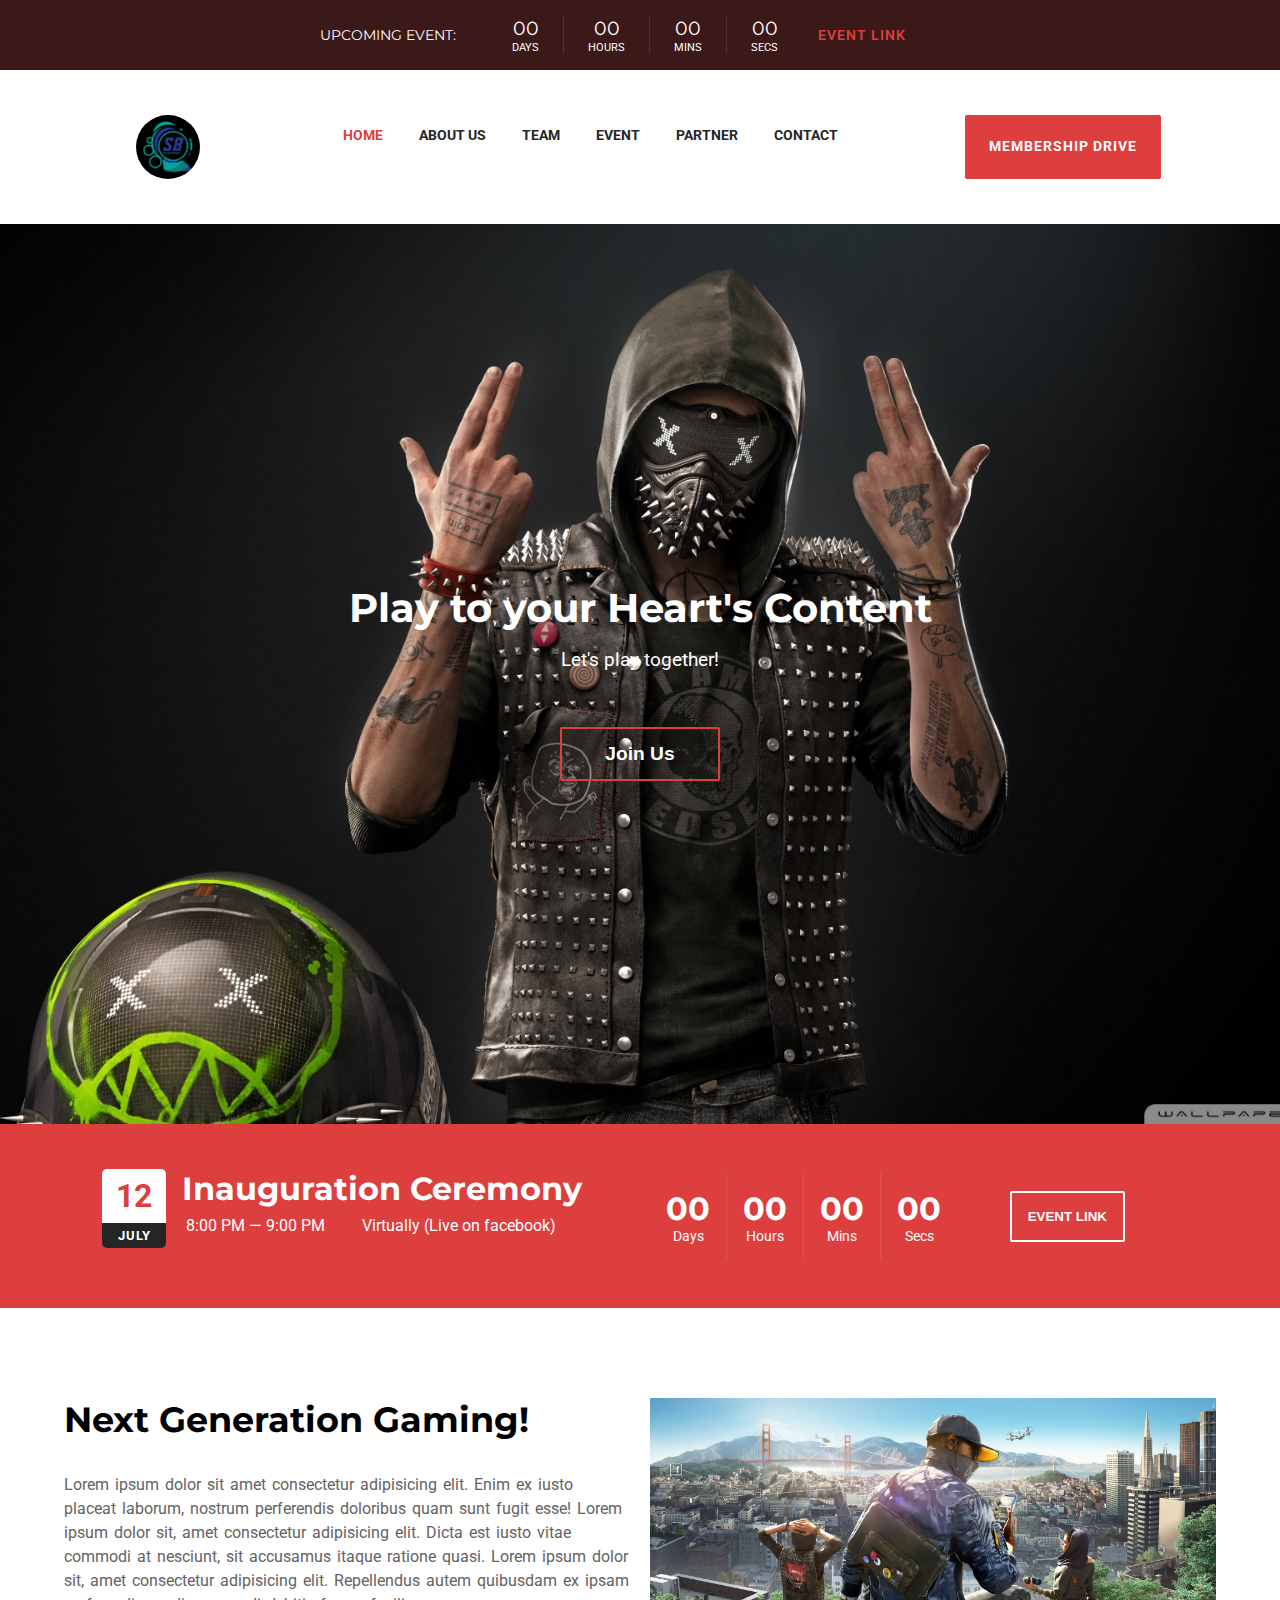
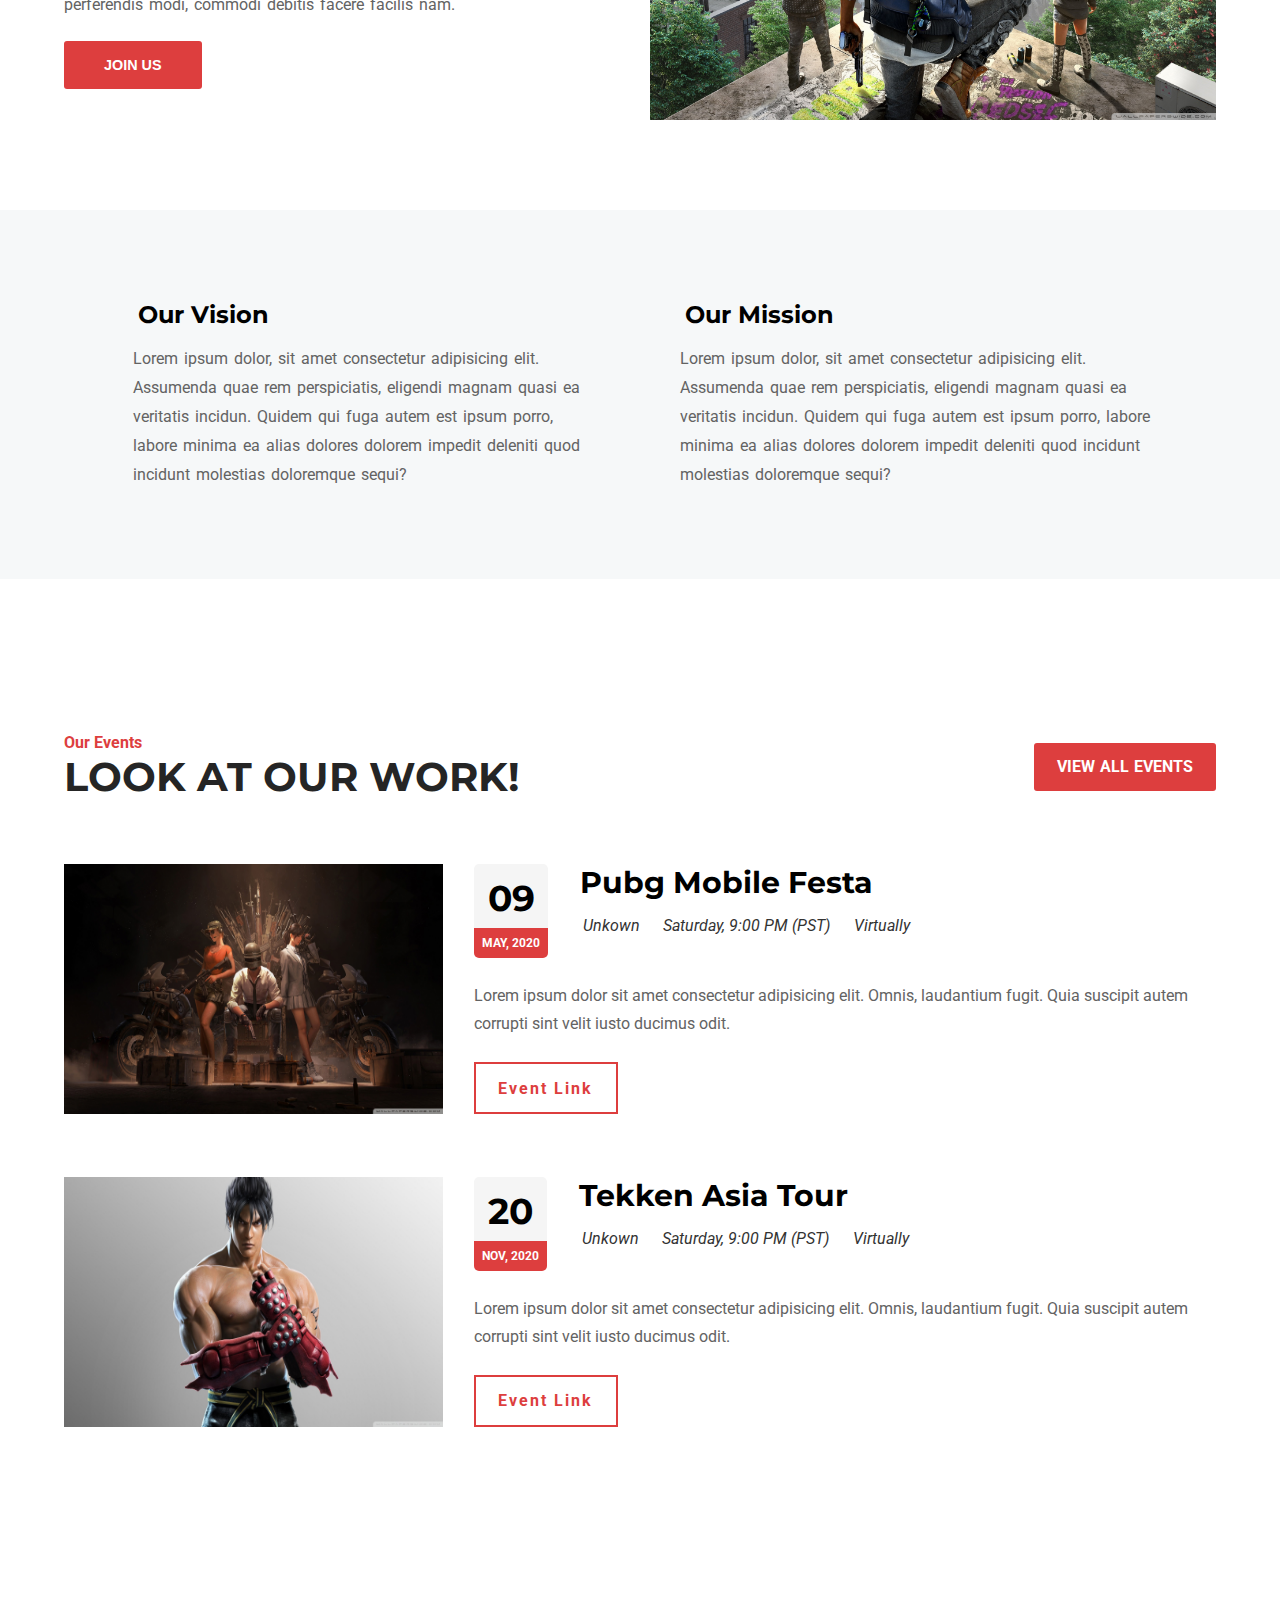
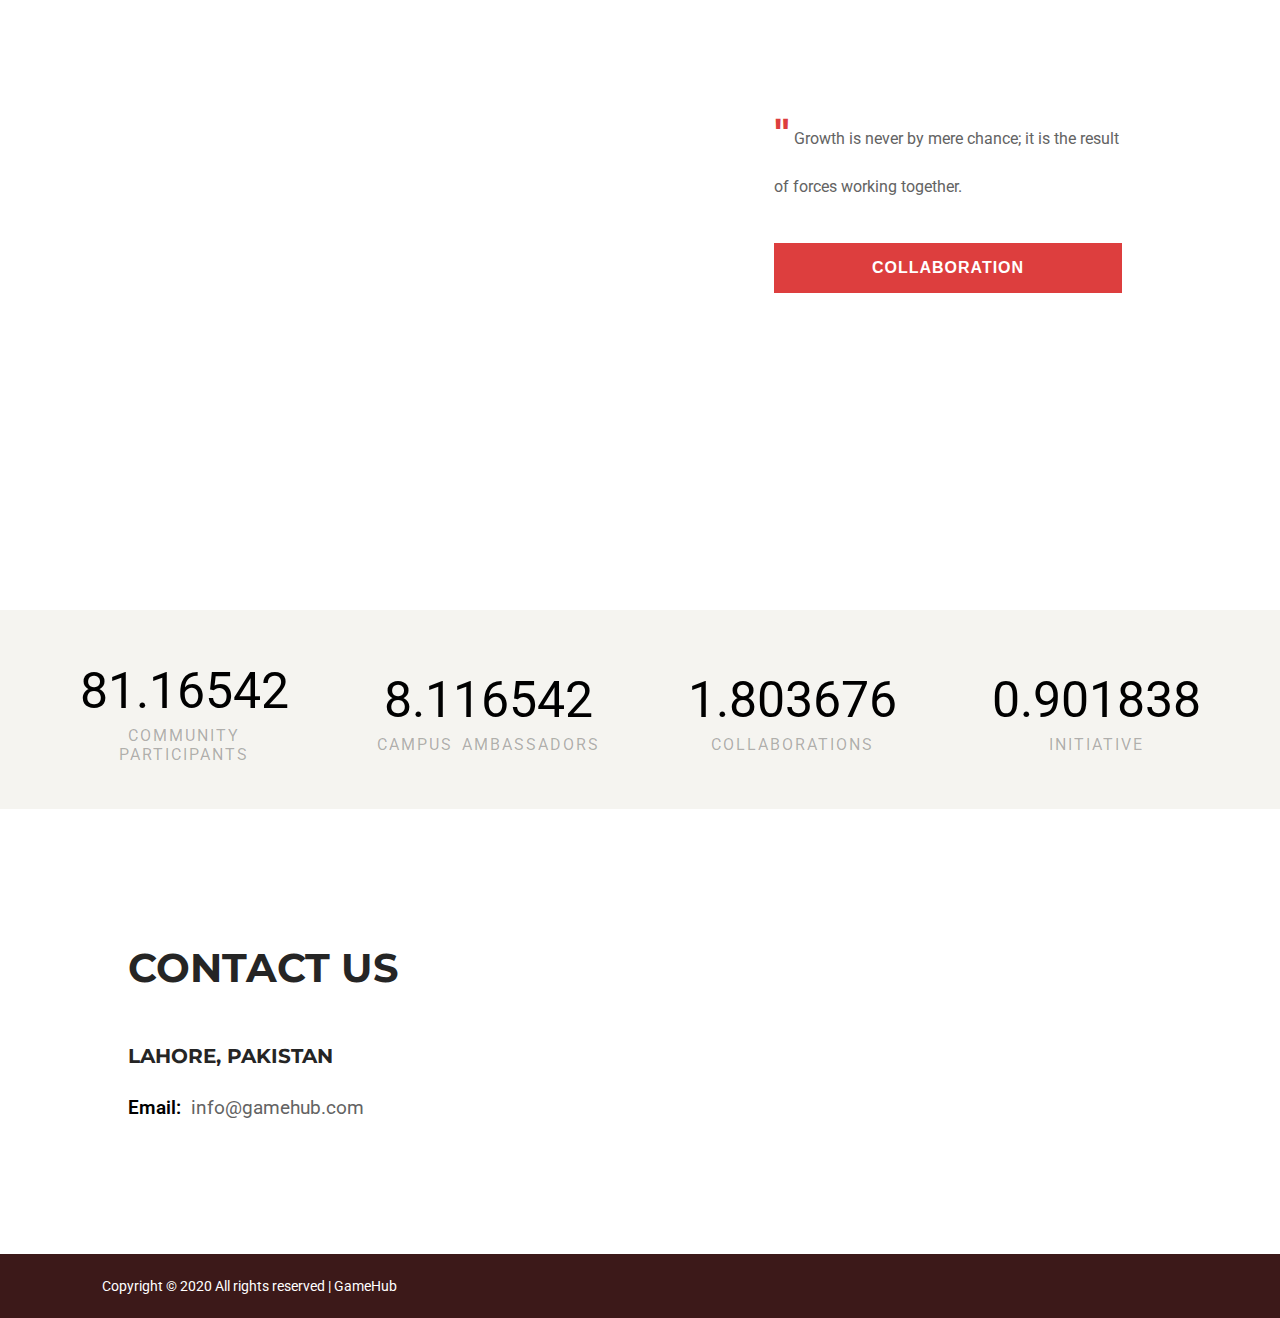
==== commit 3a174056: "added a few fixes" ====
--- a/index.html
+++ b/index.html
@@ -70,10 +70,10 @@
 
         <div class="navbar-bottom">
             <ul id="navigation" class="navigation">
-                <li class="navigation-item"><a href="./index.html">Home</a> </li>
+                <li class="navigation-item active"><a id="active" href="./index.html">Home</a> </li>
                 <li class="navigation-item"><a href="./pages/about.html">About Us</a></li>
-                <li class="navigation-item"><a href="./pages/team">Team</a></li>
-                <li class="navigation-item"><a href="./pages/event">Event</a></li>
+                <li class="navigation-item"><a href="./pages/team.html">Team</a></li>
+                <li class="navigation-item"><a href="./pages/events.html">Event</a></li>
                 <li class="navigation-item"><a href="./pages/partner">Partner</a></li>
                 <li class="navigation-item"><a href="./pages/contact">Contact</a></li>
             </ul>
@@ -202,7 +202,7 @@
             </div>
             
             <div class="view-all-events">
-                <button class="all-events">View All Events</button>
+                <a href="./pages/events.html" class="all-events">View All Events</a>
             </div>
         </div>
 
--- a/styles/header.css
+++ b/styles/header.css
@@ -2,7 +2,7 @@
   margin: 0;
   padding: 0;
   -webkit-box-sizing: border-box;
-          box-sizing: border-box;
+  box-sizing: border-box;
 }
 
 body {
@@ -17,14 +17,14 @@
   display: -ms-flexbox;
   display: flex;
   -webkit-box-align: center;
-      -ms-flex-align: center;
-          align-items: center;
+  -ms-flex-align: center;
+  align-items: center;
 }
 
 .header-social-icons {
   margin: 0 5vw;
   -ms-flex-preferred-size: 1;
-      flex-basis: 1;
+  flex-basis: 1;
 }
 
 .header-social-icon {
@@ -38,10 +38,10 @@
   display: -ms-flexbox;
   display: flex;
   -webkit-box-align: center;
-      -ms-flex-align: center;
-          align-items: center;
+  -ms-flex-align: center;
+  align-items: center;
   -ms-flex-preferred-size: 2;
-      flex-basis: 2;
+  flex-basis: 2;
   padding: 1rem;
 }
 
@@ -61,14 +61,14 @@
   display: flex;
   -webkit-box-orient: vertical;
   -webkit-box-direction: normal;
-      -ms-flex-direction: column;
-          flex-direction: column;
-  -webkit-box-align: center;
-      -ms-flex-align: center;
-          align-items: center;
+  -ms-flex-direction: column;
+  flex-direction: column;
+  -webkit-box-align: center;
+  -ms-flex-align: center;
+  align-items: center;
   -webkit-box-pack: center;
-      -ms-flex-pack: center;
-          justify-content: center;
+  -ms-flex-pack: center;
+  justify-content: center;
   font-family: "Montserrat", sans-serif;
   text-transform: uppercase;
   padding: 0 1.5rem;
@@ -103,17 +103,21 @@
 /*------------------NAVBAR----------------*/
 .navbar {
   -webkit-user-select: none;
-     -moz-user-select: none;
-      -ms-user-select: none;
-          user-select: none;
+  -moz-user-select: none;
+  -ms-user-select: none;
+  user-select: none;
   background: #fff;
   height: auto;
   width: 100%;
   line-height: 40px;
   padding: 5vh 5vw;
   -webkit-box-pack: justify;
-      -ms-flex-pack: justify;
-          justify-content: space-between;
+  -ms-flex-pack: justify;
+  justify-content: space-between;
+}
+
+#active {
+  color: #dd3e3e;
 }
 
 .navbar-top {
@@ -121,8 +125,8 @@
   display: -ms-flexbox;
   display: flex;
   -webkit-box-pack: justify;
-      -ms-flex-pack: justify;
-          justify-content: space-between;
+  -ms-flex-pack: justify;
+  justify-content: space-between;
   padding: 0 16px;
 }
 
@@ -173,8 +177,8 @@
   display: -ms-flexbox;
   display: flex;
   -webkit-box-align: center;
-      -ms-flex-align: center;
-          align-items: center;
+  -ms-flex-align: center;
+  align-items: center;
   -webkit-transition: all 0.5s ease;
   transition: all 0.5s ease;
 }
@@ -203,8 +207,8 @@
     display: -ms-flexbox;
     display: flex;
     -webkit-box-align: center;
-        -ms-flex-align: center;
-            align-items: center;
+    -ms-flex-align: center;
+    align-items: center;
   }
   .navigation-item {
     padding: 0.5rem 1rem;
@@ -222,9 +226,10 @@
     display: -ms-flexbox;
     display: flex;
     -ms-flex-pack: distribute;
-        justify-content: space-around;
-  }
-  .navbar-top, .navbar-bottom {
+    justify-content: space-around;
+  }
+  .navbar-top,
+  .navbar-bottom {
     display: block;
   }
   .navbar-toggle {
@@ -244,4 +249,3 @@
     cursor: pointer;
   }
 }
-/*# sourceMappingURL=header.css.map */--- a/styles/main.css
+++ b/styles/main.css
@@ -6,13 +6,13 @@
   display: flex;
   -webkit-box-orient: vertical;
   -webkit-box-direction: normal;
-      -ms-flex-direction: column;
-          flex-direction: column;
+  -ms-flex-direction: column;
+  flex-direction: column;
   -ms-flex-line-pack: center;
-      align-content: center;
+  align-content: center;
   -webkit-box-pack: center;
-      -ms-flex-pack: center;
-          justify-content: center;
+  -ms-flex-pack: center;
+  justify-content: center;
   min-height: 100vh;
   overflow: hidden;
   position: relative;
@@ -65,9 +65,9 @@
   display: -ms-grid;
   display: grid;
   -ms-grid-columns: 50vw 35vw;
-      grid-template-columns: 50vw 35vw;
+  grid-template-columns: 50vw 35vw;
   -ms-grid-rows: auto;
-      grid-template-rows: auto;
+  grid-template-rows: auto;
   grid-column-gap: 20px;
   grid-row-gap: 20px;
   min-height: 70vh;
@@ -131,9 +131,9 @@
   display: -ms-grid;
   display: grid;
   -ms-grid-columns: 1fr 1fr 1fr 1fr;
-      grid-template-columns: 1fr 1fr 1fr 1fr;
+  grid-template-columns: 1fr 1fr 1fr 1fr;
   -ms-grid-rows: 1fr;
-      grid-template-rows: 1fr;
+  grid-template-rows: 1fr;
   grid-column-gap: 5vw;
   grid-row-gap: 5vh;
   padding: 5vh 5vw;
@@ -148,14 +148,14 @@
   display: flex;
   -webkit-box-orient: vertical;
   -webkit-box-direction: normal;
-      -ms-flex-direction: column;
-          flex-direction: column;
+  -ms-flex-direction: column;
+  flex-direction: column;
   -webkit-box-pack: center;
-      -ms-flex-pack: center;
-          justify-content: center;
+  -ms-flex-pack: center;
+  justify-content: center;
   -webkit-box-align: center;
-      -ms-flex-align: center;
-          align-items: center;
+  -ms-flex-align: center;
+  align-items: center;
 }
 
 .counter-initiative-count,
@@ -183,9 +183,9 @@
 @media (max-width: 992px) {
   .counter-section {
     -ms-grid-columns: 1fr 1fr;
-        grid-template-columns: 1fr 1fr;
+    grid-template-columns: 1fr 1fr;
     -ms-grid-rows: 1fr 1fr;
-        grid-template-rows: 1fr 1fr;
+    grid-template-rows: 1fr 1fr;
   }
 }
 
@@ -195,19 +195,18 @@
   }
   .collab-section {
     -ms-grid-columns: 1fr;
-        grid-template-columns: 1fr;
+    grid-template-columns: 1fr;
     -ms-grid-rows: 1fr 1fr;
-        grid-template-rows: 1fr 1fr;
+    grid-template-rows: 1fr 1fr;
   }
   .collab-content {
     padding: 0;
   }
   .counter-section {
     -ms-grid-columns: 1fr;
-        grid-template-columns: 1fr;
+    grid-template-columns: 1fr;
     -ms-grid-rows: 1fr 1fr 1fr 1fr;
-        grid-template-rows: 1fr 1fr 1fr 1fr;
+    grid-template-rows: 1fr 1fr 1fr 1fr;
     grid-row-gap: 10vh;
   }
 }
-/*# sourceMappingURL=main.css.map */--- a/styles/footer.css
+++ b/styles/footer.css
@@ -5,11 +5,11 @@
   display: -ms-flexbox;
   display: flex;
   -webkit-box-align: center;
-      -ms-flex-align: center;
-          align-items: center;
+  -ms-flex-align: center;
+  align-items: center;
   -webkit-box-pack: justify;
-      -ms-flex-pack: justify;
-          justify-content: space-between;
+  -ms-flex-pack: justify;
+  justify-content: space-between;
   font-size: 0.85rem;
   padding: 1.5rem 8vw;
 }
@@ -28,14 +28,13 @@
   .footer {
     -webkit-box-orient: vertical;
     -webkit-box-direction: normal;
-        -ms-flex-direction: column;
-            flex-direction: column;
+    -ms-flex-direction: column;
+    flex-direction: column;
     -webkit-box-align: center;
-        -ms-flex-align: center;
-            align-items: center;
+    -ms-flex-align: center;
+    align-items: center;
   }
   .footer-icons {
     margin: 1rem 0 0;
   }
 }
-/*# sourceMappingURL=footer.css.map */--- a/styles/vision-nextgen.css
+++ b/styles/vision-nextgen.css
@@ -3,9 +3,9 @@
   display: -ms-grid;
   display: grid;
   -ms-grid-columns: 1fr 1fr;
-      grid-template-columns: 1fr 1fr;
+  grid-template-columns: 1fr 1fr;
   -ms-grid-rows: 1fr;
-      grid-template-rows: 1fr;
+  grid-template-rows: 1fr;
   grid-column-gap: 20px;
   grid-row-gap: 20px;
   padding: 10vh 5vw;
@@ -54,9 +54,9 @@
   display: -ms-grid;
   display: grid;
   -ms-grid-columns: 1fr 1fr;
-      grid-template-columns: 1fr 1fr;
+  grid-template-columns: 1fr 1fr;
   -ms-grid-rows: 1fr;
-      grid-template-rows: 1fr;
+  grid-template-rows: 1fr;
   grid-column-gap: 5rem;
   grid-row-gap: 3rem;
   padding: 10vh 10vw;
@@ -90,15 +90,14 @@
 @media (max-width: 576px) {
   .next-gen-gaming {
     -ms-grid-columns: 1fr;
-        grid-template-columns: 1fr;
+    grid-template-columns: 1fr;
     -ms-grid-rows: 1fr;
-        grid-template-rows: 1fr;
+    grid-template-rows: 1fr;
   }
   .vision-mission {
     -ms-grid-columns: 1fr;
-        grid-template-columns: 1fr;
+    grid-template-columns: 1fr;
     -ms-grid-rows: 1fr 1fr;
-        grid-template-rows: 1fr 1fr;
+    grid-template-rows: 1fr 1fr;
   }
 }
-/*# sourceMappingURL=vision-nextgen.css.map */--- a/styles/inauguration.css
+++ b/styles/inauguration.css
@@ -4,10 +4,10 @@
   background-color: #dd3e3e;
   display: -ms-grid;
   display: grid;
-  -ms-grid-columns: (1fr)[2];
-      grid-template-columns: repeat(2, 1fr);
+  -ms-grid-columns: 1fr 1fr;
+  grid-template-columns: repeat(2, 1fr);
   -ms-grid-rows: 1fr;
-      grid-template-rows: 1fr;
+  grid-template-rows: 1fr;
   grid-column-gap: 20px;
   grid-row-gap: 0px;
 }
@@ -24,8 +24,8 @@
   display: flex;
   -webkit-box-orient: vertical;
   -webkit-box-direction: normal;
-      -ms-flex-direction: column;
-          flex-direction: column;
+  -ms-flex-direction: column;
+  flex-direction: column;
   width: 4rem;
 }
 
@@ -58,16 +58,18 @@
   display: -ms-grid;
   display: grid;
   -ms-grid-columns: auto auto;
-      grid-template-columns: auto auto;
+  grid-template-columns: auto auto;
   -ms-grid-rows: 1fr 1fr;
-      grid-template-rows: 1fr 1fr;
-      grid-template-areas: "box1 box1" "box2 box3";
+  grid-template-rows: 1fr 1fr;
+  grid-template-areas: "box1 box1" "box2 box3";
   padding-left: 1rem;
   color: #fff;
 }
 
 .date-more-info .inauguration-text {
+  grid-row: 1;
   -ms-grid-row: 1;
+  grid-column: 1;
   -ms-grid-column: 1;
   -ms-grid-column-span: 2;
   grid-area: box1;
@@ -77,14 +79,18 @@
 }
 
 .date-more-info .inauguration-calendar-info {
+  grid-row: 2;
   -ms-grid-row: 2;
+  grid-column: 1;
   -ms-grid-column: 1;
   grid-area: box2;
   padding-right: 0.5rem;
 }
 
 .date-more-info .event-premises {
+  grid-row: 2;
   -ms-grid-row: 2;
+  grid-column: 2;
   -ms-grid-column: 2;
   grid-area: box3;
   padding: 0 1rem;
@@ -99,10 +105,10 @@
   display: -ms-grid;
   display: grid;
   -ms-grid-columns: auto auto;
-      grid-template-columns: auto auto;
+  grid-template-columns: auto auto;
   -webkit-box-align: center;
-      -ms-flex-align: center;
-          align-items: center;
+  -ms-flex-align: center;
+  align-items: center;
 }
 
 .remaining-time {
@@ -110,8 +116,8 @@
   display: -ms-flexbox;
   display: flex;
   -webkit-box-align: center;
-      -ms-flex-align: center;
-          align-items: center;
+  -ms-flex-align: center;
+  align-items: center;
 }
 
 .inauguration-event-days,
@@ -123,8 +129,8 @@
   display: flex;
   -webkit-box-orient: vertical;
   -webkit-box-direction: normal;
-      -ms-flex-direction: column;
-          flex-direction: column;
+  -ms-flex-direction: column;
+  flex-direction: column;
   text-align: center;
   color: #fff;
   padding: 1rem;
@@ -171,9 +177,9 @@
     display: -ms-grid;
     display: grid;
     -ms-grid-columns: 1fr;
-        grid-template-columns: 1fr;
-    -ms-grid-rows: (1fr)[2];
-        grid-template-rows: repeat(2, 1fr);
+    grid-template-columns: 1fr;
+    -ms-grid-rows: 1fr 1fr;
+    grid-template-rows: repeat(2, 1fr);
     grid-column-gap: 0px;
     grid-row-gap: 10px;
   }
@@ -190,10 +196,10 @@
     display: -ms-grid;
     display: grid;
     -ms-grid-columns: 1fr;
-        grid-template-columns: 1fr;
+    grid-template-columns: 1fr;
     -ms-grid-rows: auto auto auto;
-        grid-template-rows: auto auto auto;
-        grid-template-areas: "box1" "box2" "box3";
+    grid-template-rows: auto auto auto;
+    grid-template-areas: "box1" "box2" "box3";
   }
   .date-more-info .inauguration-text {
     font-size: 1.5rem;
@@ -204,12 +210,12 @@
   }
   .inauguration-time-info {
     -ms-grid-columns: auto;
-        grid-template-columns: auto;
+    grid-template-columns: auto;
     -ms-grid-rows: 1fr 1fr;
-        grid-template-rows: 1fr 1fr;
+    grid-template-rows: 1fr 1fr;
     -webkit-box-align: center;
-        -ms-flex-align: center;
-            align-items: center;
+    -ms-flex-align: center;
+    align-items: center;
     justify-items: center;
   }
   .inauguration-days-time,
@@ -222,4 +228,4 @@
     padding: 1rem 25vw;
   }
 }
-/*# sourceMappingURL=inauguration.css.map */+/*# sourceMappingURL=inauguration.css.map */
--- a/styles/event.css
+++ b/styles/event.css
@@ -7,9 +7,9 @@
   display: -ms-grid;
   display: grid;
   -ms-grid-columns: 1fr 1fr;
-      grid-template-columns: 1fr 1fr;
+  grid-template-columns: 1fr 1fr;
   -ms-grid-rows: 1fr;
-      grid-template-rows: 1fr;
+  grid-template-rows: 1fr;
   grid-column-gap: 10px;
   grid-row-gap: 20px;
   margin: 4rem 0 2rem;
@@ -34,11 +34,11 @@
   display: -ms-flexbox;
   display: flex;
   -webkit-box-pack: end;
-      -ms-flex-pack: end;
-          justify-content: flex-end;
+  -ms-flex-pack: end;
+  justify-content: flex-end;
   -webkit-box-align: center;
-      -ms-flex-align: center;
-          align-items: center;
+  -ms-flex-align: center;
+  align-items: center;
 }
 
 .all-events {
@@ -51,6 +51,7 @@
   line-height: 20px;
   padding: 14px 23px;
   text-transform: uppercase;
+  text-decoration: none;
   word-spacing: 1px;
 }
 
@@ -58,9 +59,9 @@
   display: -ms-grid;
   display: grid;
   -ms-grid-columns: 1fr 2fr;
-      grid-template-columns: 1fr 2fr;
+  grid-template-columns: 1fr 2fr;
   -ms-grid-rows: 1fr;
-      grid-template-rows: 1fr;
+  grid-template-rows: 1fr;
   grid-column-gap: 15px;
   grid-row-gap: 25px;
   margin: 7vh 0;
@@ -77,8 +78,8 @@
   display: flex;
   -webkit-box-orient: vertical;
   -webkit-box-direction: normal;
-      -ms-flex-direction: column;
-          flex-direction: column;
+  -ms-flex-direction: column;
+  flex-direction: column;
   padding: 0 1rem;
 }
 
@@ -90,8 +91,8 @@
   margin-right: 2rem;
   -webkit-box-orient: vertical;
   -webkit-box-direction: normal;
-      -ms-flex-direction: column;
-          flex-direction: column;
+  -ms-flex-direction: column;
+  flex-direction: column;
 }
 
 .event-calendar::after {
@@ -167,27 +168,27 @@
 @media (max-width: 992px) {
   .event-container {
     -ms-grid-columns: 1fr;
-        grid-template-columns: 1fr;
+    grid-template-columns: 1fr;
     -ms-grid-rows: 60vh 1fr;
-        grid-template-rows: 60vh 1fr;
+    grid-template-rows: 60vh 1fr;
   }
 }
 
 @media (max-width: 576px) {
   .event-container {
     -ms-grid-rows: 40vh 1fr;
-        grid-template-rows: 40vh 1fr;
+    grid-template-rows: 40vh 1fr;
   }
   .events-header {
     -ms-grid-columns: 1fr;
-        grid-template-columns: 1fr;
+    grid-template-columns: 1fr;
     -ms-grid-rows: 1fr 1fr;
-        grid-template-rows: 1fr 1fr;
+    grid-template-rows: 1fr 1fr;
   }
   .view-all-events {
     -webkit-box-pack: start;
-        -ms-flex-pack: start;
-            justify-content: flex-start;
+    -ms-flex-pack: start;
+    justify-content: flex-start;
   }
   .event-calendar {
     margin-bottom: 0.4rem;
@@ -203,4 +204,3 @@
     padding-bottom: 0.3rem;
   }
 }
-/*# sourceMappingURL=event.css.map */--- a/styles/contact.css
+++ b/styles/contact.css
@@ -3,9 +3,9 @@
   display: -ms-grid;
   display: grid;
   -ms-grid-columns: 1fr 1fr;
-      grid-template-columns: 1fr 1fr;
+  grid-template-columns: 1fr 1fr;
   -ms-grid-rows: 1fr;
-      grid-template-rows: 1fr;
+  grid-template-rows: 1fr;
   grid-column-gap: 20px;
   grid-row-gap: 30px;
   padding: 0;
@@ -17,8 +17,8 @@
   display: flex;
   -webkit-box-orient: vertical;
   -webkit-box-direction: normal;
-      -ms-flex-direction: column;
-          flex-direction: column;
+  -ms-flex-direction: column;
+  flex-direction: column;
   padding: 15vh 10vw;
 }
 
@@ -57,12 +57,11 @@
 @media (max-width: 576px) {
   .contact-section {
     -ms-grid-columns: 1fr;
-        grid-template-columns: 1fr;
+    grid-template-columns: 1fr;
     -ms-grid-rows: 1fr 1fr;
-        grid-template-rows: 1fr 1fr;
+    grid-template-rows: 1fr 1fr;
   }
   .contact-email-content {
     padding: 15vh 5vw;
   }
 }
-/*# sourceMappingURL=contact.css.map */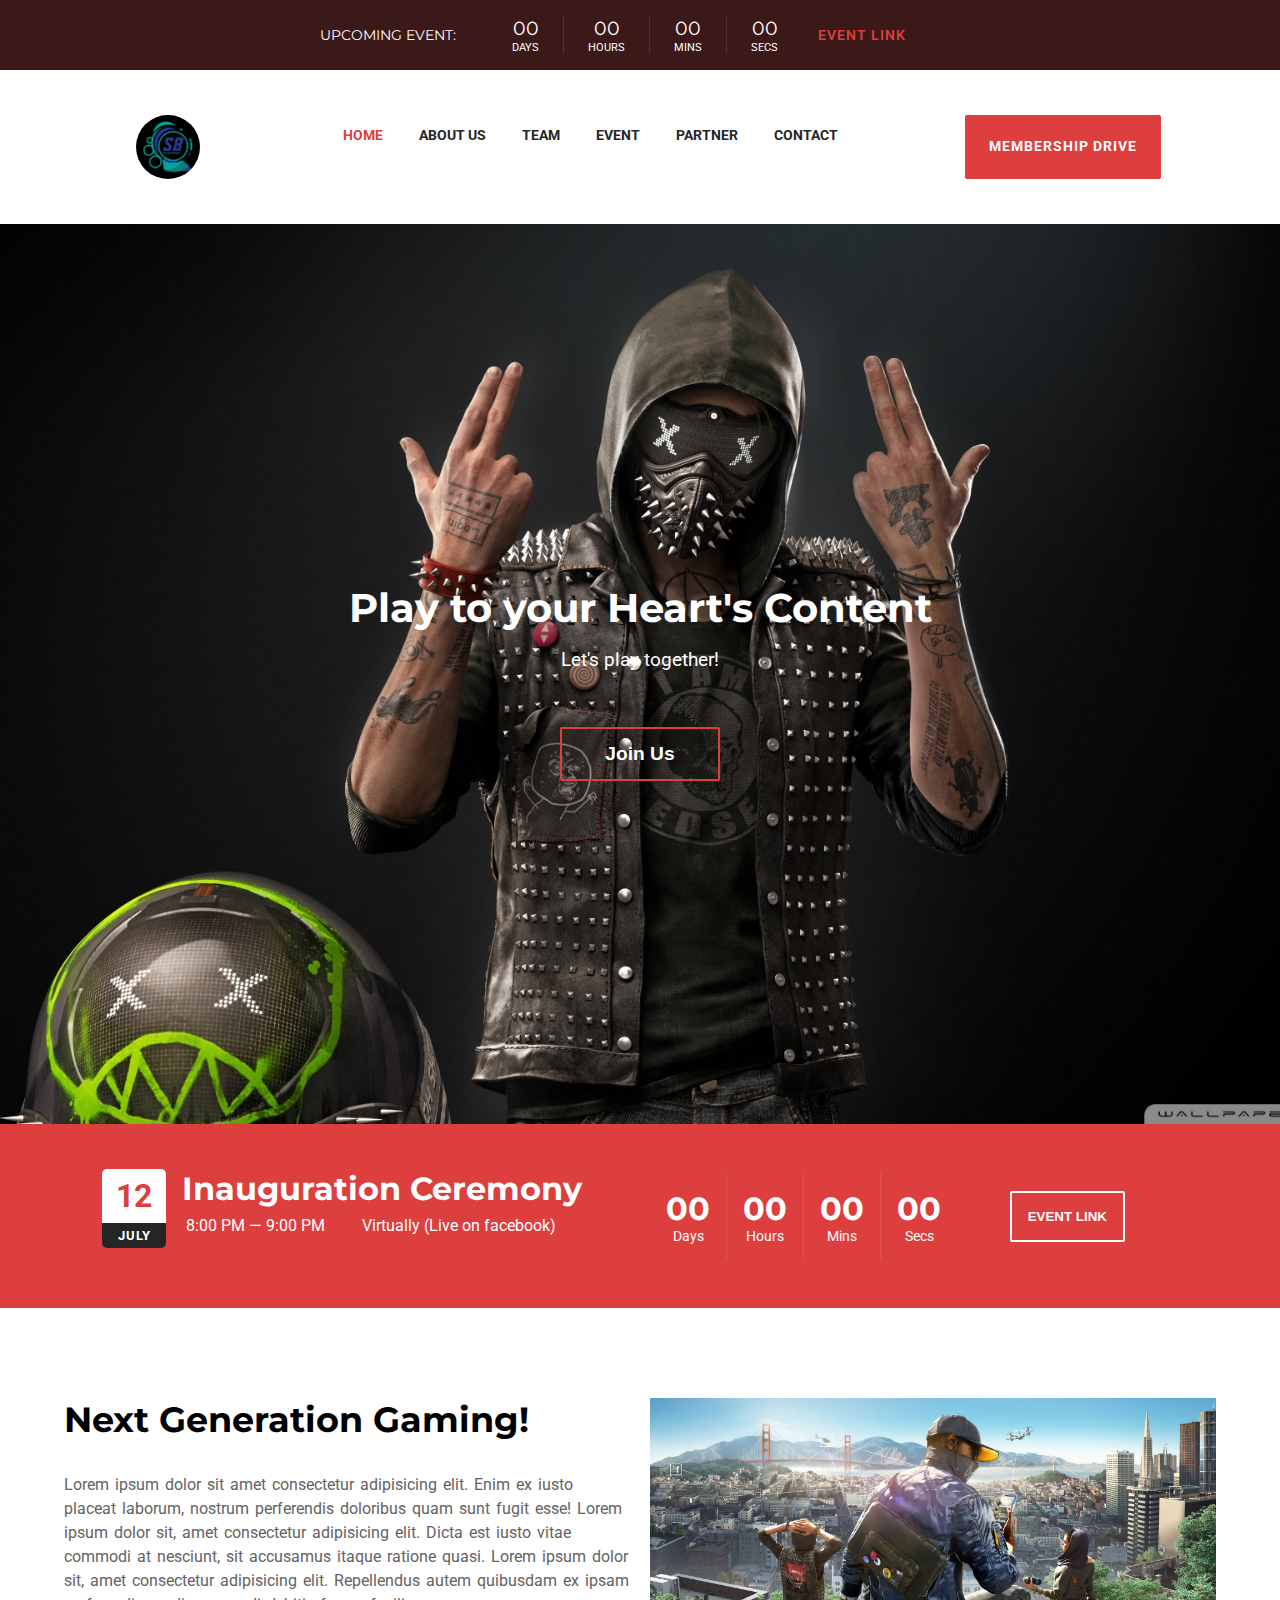
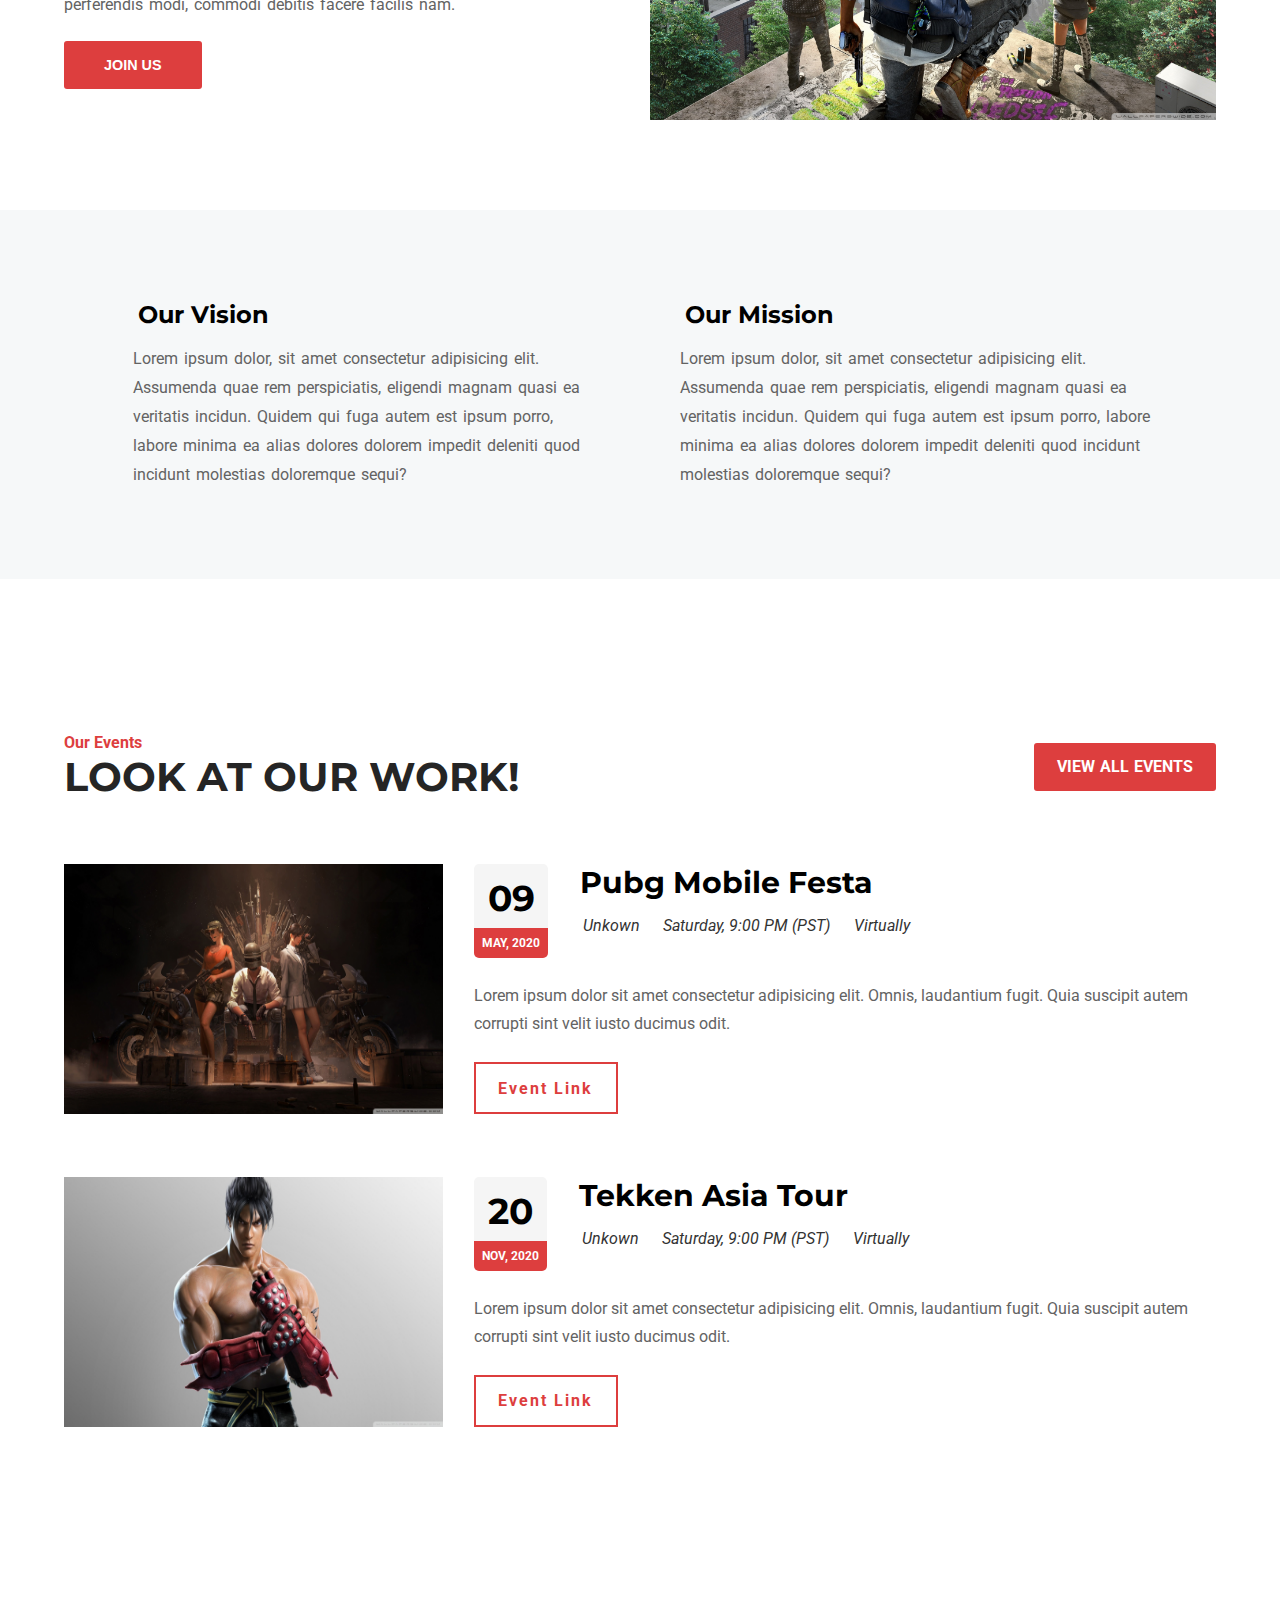
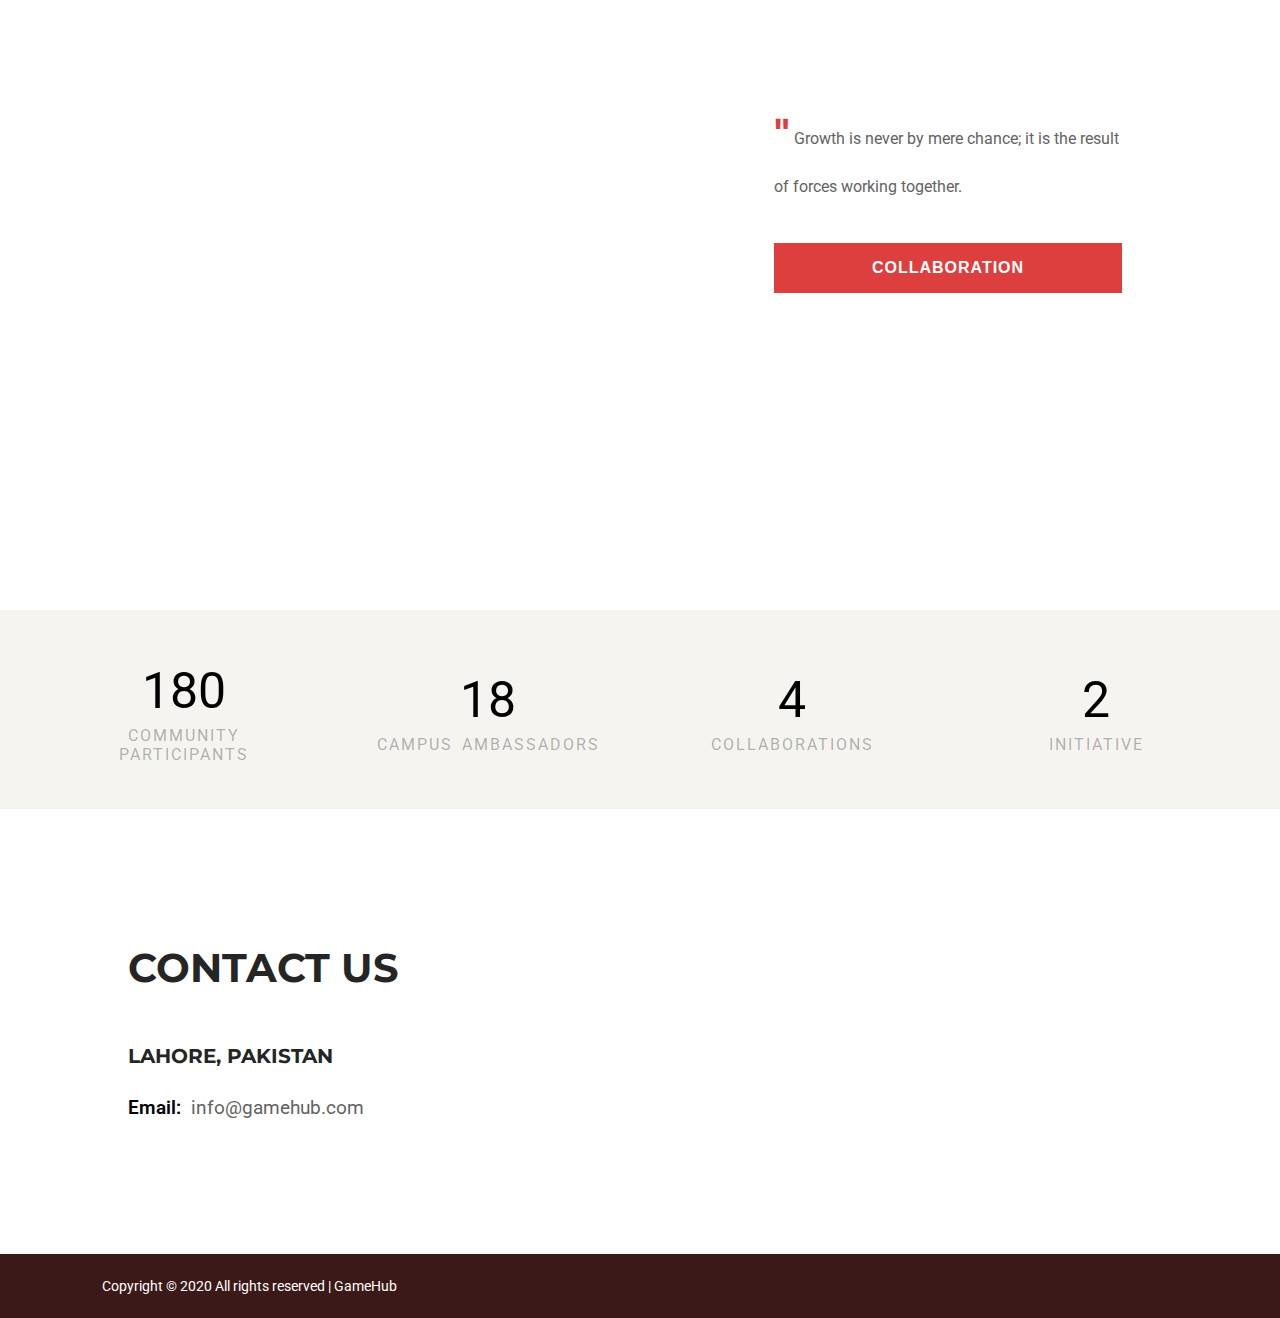
==== commit 983fc944: "working with gsap" ====
--- a/index.html
+++ b/index.html
@@ -11,9 +11,8 @@
 
     <!-- stylesheet -->
 
-    <link rel="stylesheet" href="styles/header.css">
+    <link rel="stylesheet" href="styles/header-footer.css">
     <link rel="stylesheet" href="styles/main.css">
-    <link rel="stylesheet" href="styles/footer.css">
     <link rel="stylesheet" href="styles/vision-nextgen.css">
     <link rel="stylesheet" href="styles/inauguration.css">
     <link rel="stylesheet" href="styles/event.css">
@@ -63,7 +62,9 @@
 
         <div class="navbar-top">
             <div class='navbar-logo'>
-                <img src="images/logo1.jpeg" alt="">
+                <a href="index.html">
+                    <img src="images/logo1.jpeg" alt="">
+                </a>
             </div>
             <div class="navbar-toggle" >☰</div>
         </div>
--- a/styles/header-footer.css
+++ b/styles/header-footer.css
@@ -0,0 +1,292 @@
+* {
+  margin: 0;
+  padding: 0;
+  -webkit-box-sizing: border-box;
+  box-sizing: border-box;
+}
+
+body {
+  font-family: "Roboto", sans-serif;
+}
+
+/*----------------- HEADER ------------------*/
+.header {
+  background-color: #3c1919;
+  color: #fff;
+  display: -webkit-box;
+  display: -ms-flexbox;
+  display: flex;
+  -webkit-box-align: center;
+  -ms-flex-align: center;
+  align-items: center;
+}
+
+.header-social-icons {
+  margin: 0 5vw;
+  -ms-flex-preferred-size: 1;
+  flex-basis: 1;
+}
+
+.header-social-icon {
+  display: inline-block;
+  cursor: pointer;
+  margin: 1rem;
+}
+
+.upcoming-event-info {
+  display: -webkit-box;
+  display: -ms-flexbox;
+  display: flex;
+  -webkit-box-align: center;
+  -ms-flex-align: center;
+  align-items: center;
+  -ms-flex-preferred-size: 2;
+  flex-basis: 2;
+  padding: 1rem;
+}
+
+.upcoming-event-text {
+  font-size: 0.85rem;
+  font-family: "Montserrat", sans-serif;
+  text-transform: uppercase;
+  margin-right: 2rem;
+}
+
+.upcoming-event-days,
+.upcoming-event-hours,
+.upcoming-event-mins,
+.upcoming-event-secs {
+  display: -webkit-box;
+  display: -ms-flexbox;
+  display: flex;
+  -webkit-box-orient: vertical;
+  -webkit-box-direction: normal;
+  -ms-flex-direction: column;
+  flex-direction: column;
+  -webkit-box-align: center;
+  -ms-flex-align: center;
+  align-items: center;
+  -webkit-box-pack: center;
+  -ms-flex-pack: center;
+  justify-content: center;
+  font-family: "Montserrat", sans-serif;
+  text-transform: uppercase;
+  padding: 0 1.5rem;
+  font-size: 1.2rem;
+  border-right: 1px solid #503030;
+}
+
+.upcoming-event-secs {
+  border: none;
+}
+
+.event-days,
+.event-hours,
+.event-mins,
+.event-secs {
+  text-align: center;
+  display: inline-block;
+  font-family: Roboto, "Helvetica Neue", sans-serif;
+  font-size: 0.71rem;
+}
+
+.upcoming-event-link {
+  color: #dd3e3e;
+  cursor: pointer;
+  font-size: 0.85rem;
+  font-weight: 600;
+  text-transform: uppercase;
+  letter-spacing: 1px;
+  margin-left: 1rem;
+}
+
+/*------------------NAVBAR----------------*/
+.navbar {
+  -webkit-user-select: none;
+  -moz-user-select: none;
+  -ms-user-select: none;
+  user-select: none;
+  background: #fff;
+  height: auto;
+  width: 100%;
+  line-height: 40px;
+  padding: 5vh 5vw;
+  -webkit-box-pack: justify;
+  -ms-flex-pack: justify;
+  justify-content: space-between;
+}
+
+#active {
+  color: #dd3e3e;
+}
+
+.navbar-top {
+  display: -webkit-box;
+  display: -ms-flexbox;
+  display: flex;
+  -webkit-box-pack: justify;
+  -ms-flex-pack: justify;
+  justify-content: space-between;
+  padding: 0 16px;
+}
+
+.navbar-logo {
+  height: 4rem;
+  width: 4rem;
+  cursor: pointer;
+}
+
+.navbar-logo img {
+  border-radius: 50%;
+  height: 100%;
+  width: 100%;
+}
+
+.navbar-toggle {
+  font-size: 2em;
+  cursor: pointer;
+}
+
+.navigation {
+  height: 0;
+  overflow: hidden;
+}
+
+.navigation-item {
+  font-weight: 700;
+  font-size: 0.85rem;
+  padding: 0 16px;
+  text-transform: uppercase;
+}
+
+.navigation-item a {
+  color: #252525;
+  text-decoration: none;
+}
+
+.navigation-visible {
+  height: auto;
+}
+
+.membership-drive {
+  background-color: #dd3e3e;
+  color: #fff;
+  cursor: pointer;
+  border-radius: 2px;
+  display: -webkit-box;
+  display: -ms-flexbox;
+  display: flex;
+  -webkit-box-align: center;
+  -ms-flex-align: center;
+  align-items: center;
+  -webkit-transition: all 0.5s ease;
+  transition: all 0.5s ease;
+}
+
+.membership-drive:hover {
+  border: 1px solid #dd3e3e;
+  background-color: #fff;
+  color: #dd3e3e;
+}
+
+.membership-drive .membership-drive-text {
+  text-transform: uppercase;
+  padding: 0rem 1.5rem;
+  letter-spacing: 1px;
+  font-weight: 700;
+  font-size: 0.9rem;
+}
+
+/*----------------------FOOTER----------------------*/
+.footer {
+  background-color: #3c1919;
+  display: -webkit-box;
+  display: -ms-flexbox;
+  display: flex;
+  -webkit-box-align: center;
+  -ms-flex-align: center;
+  align-items: center;
+  -webkit-box-pack: justify;
+  -ms-flex-pack: justify;
+  justify-content: space-between;
+  font-size: 0.85rem;
+  padding: 1.5rem 8vw;
+}
+
+.copyright-text {
+  color: #fff;
+}
+
+.footer-social-icon {
+  color: #fff;
+  cursor: pointer;
+  padding: 0 1rem;
+}
+
+/*------------------MEDIA QUERIES-------------------*/
+@media (max-width: 768px) {
+  .header {
+    display: none;
+  }
+  .navbar-toggle {
+    display: -webkit-box;
+    display: -ms-flexbox;
+    display: flex;
+    -webkit-box-align: center;
+    -ms-flex-align: center;
+    align-items: center;
+  }
+  .navigation-item {
+    padding: 0.5rem 1rem;
+    border-bottom: 1px solid #f1f1f1;
+    color: #252525;
+  }
+  .membership-drive {
+    display: none;
+  }
+}
+
+@media (min-width: 768px) {
+  .navbar {
+    display: -webkit-box;
+    display: -ms-flexbox;
+    display: flex;
+    -ms-flex-pack: distribute;
+    justify-content: space-around;
+  }
+  .navbar-top,
+  .navbar-bottom {
+    display: block;
+  }
+  .navbar-toggle {
+    display: none;
+  }
+  .navigation {
+    display: block;
+    height: auto;
+  }
+  .navigation-item {
+    display: inline-block;
+    -webkit-transition: color 0.3s ease;
+    transition: color 0.3s ease;
+  }
+  .navigation-item a:hover {
+    color: #dd3e3e;
+    cursor: pointer;
+  }
+}
+
+@media (max-width: 576px) {
+  .footer {
+    -webkit-box-orient: vertical;
+    -webkit-box-direction: normal;
+    -ms-flex-direction: column;
+    flex-direction: column;
+    -webkit-box-align: center;
+    -ms-flex-align: center;
+    align-items: center;
+  }
+  .footer-icons {
+    margin: 1rem 0 0;
+  }
+}
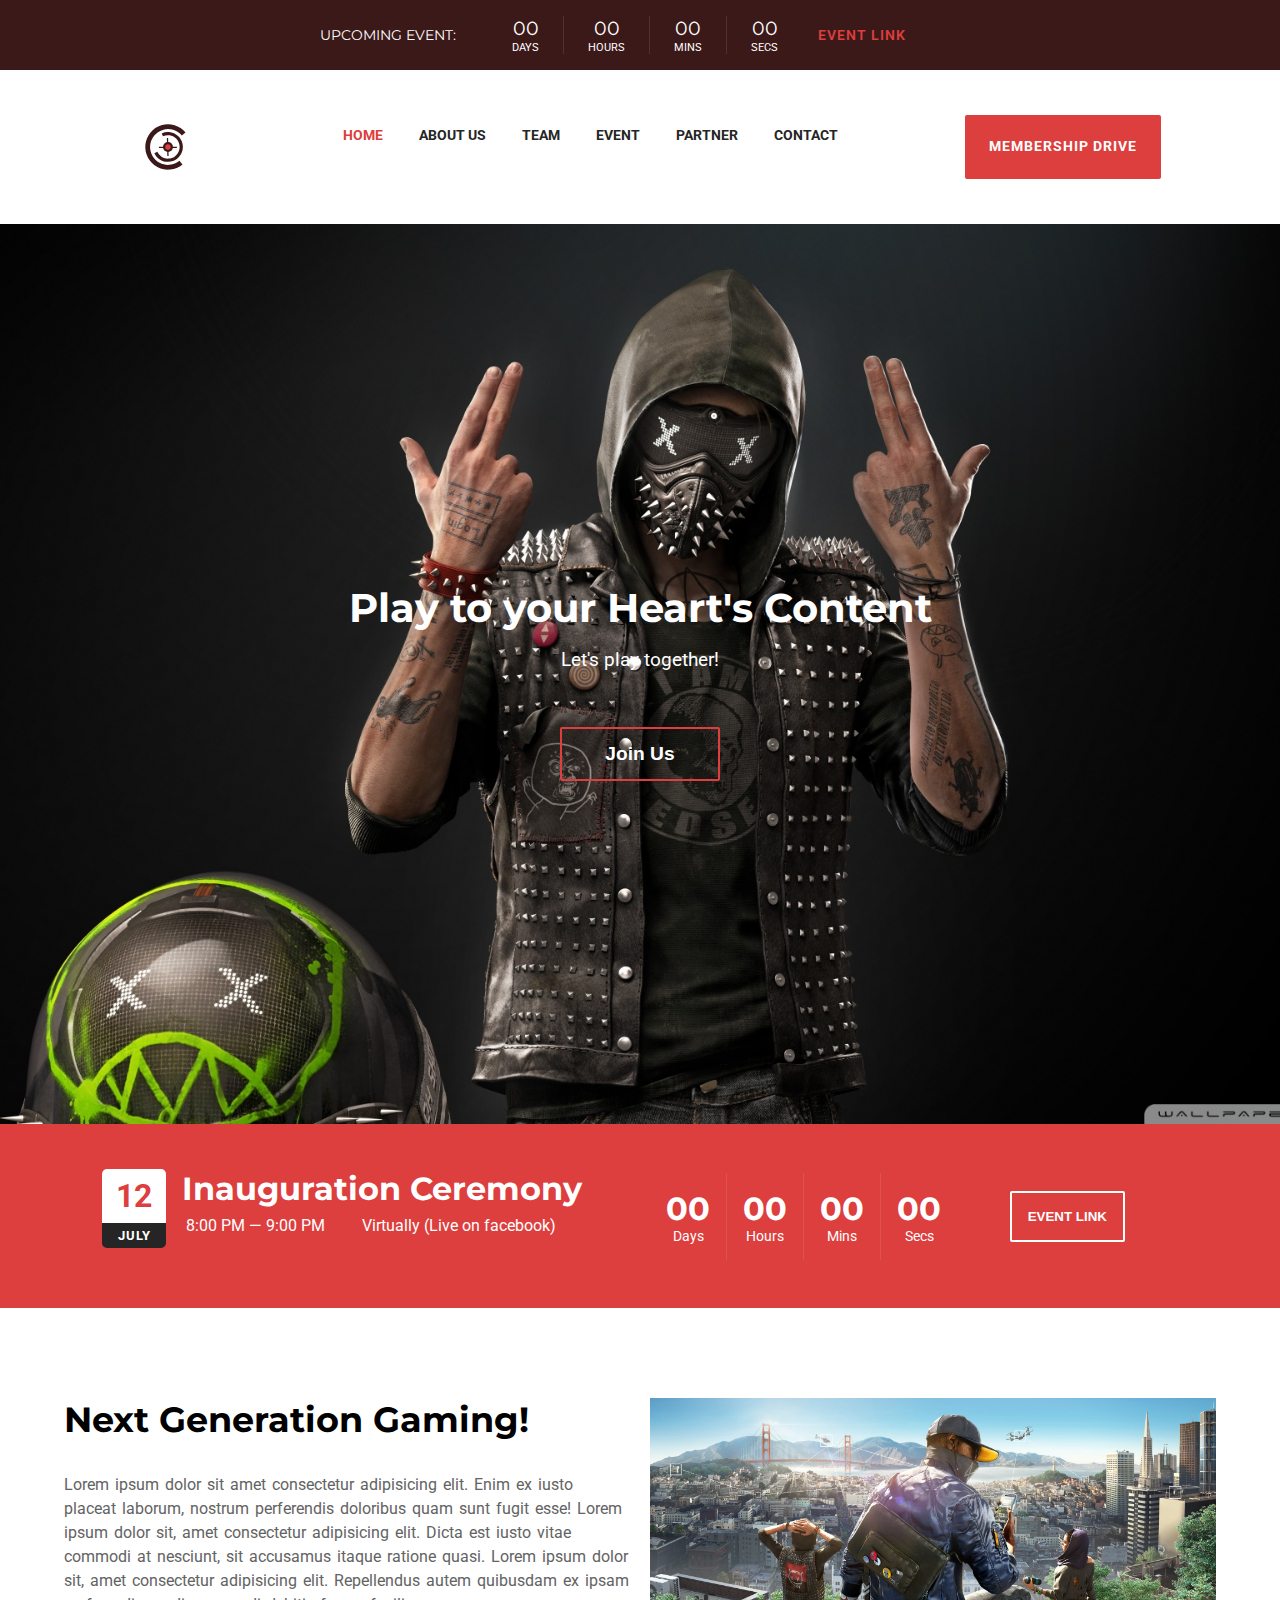
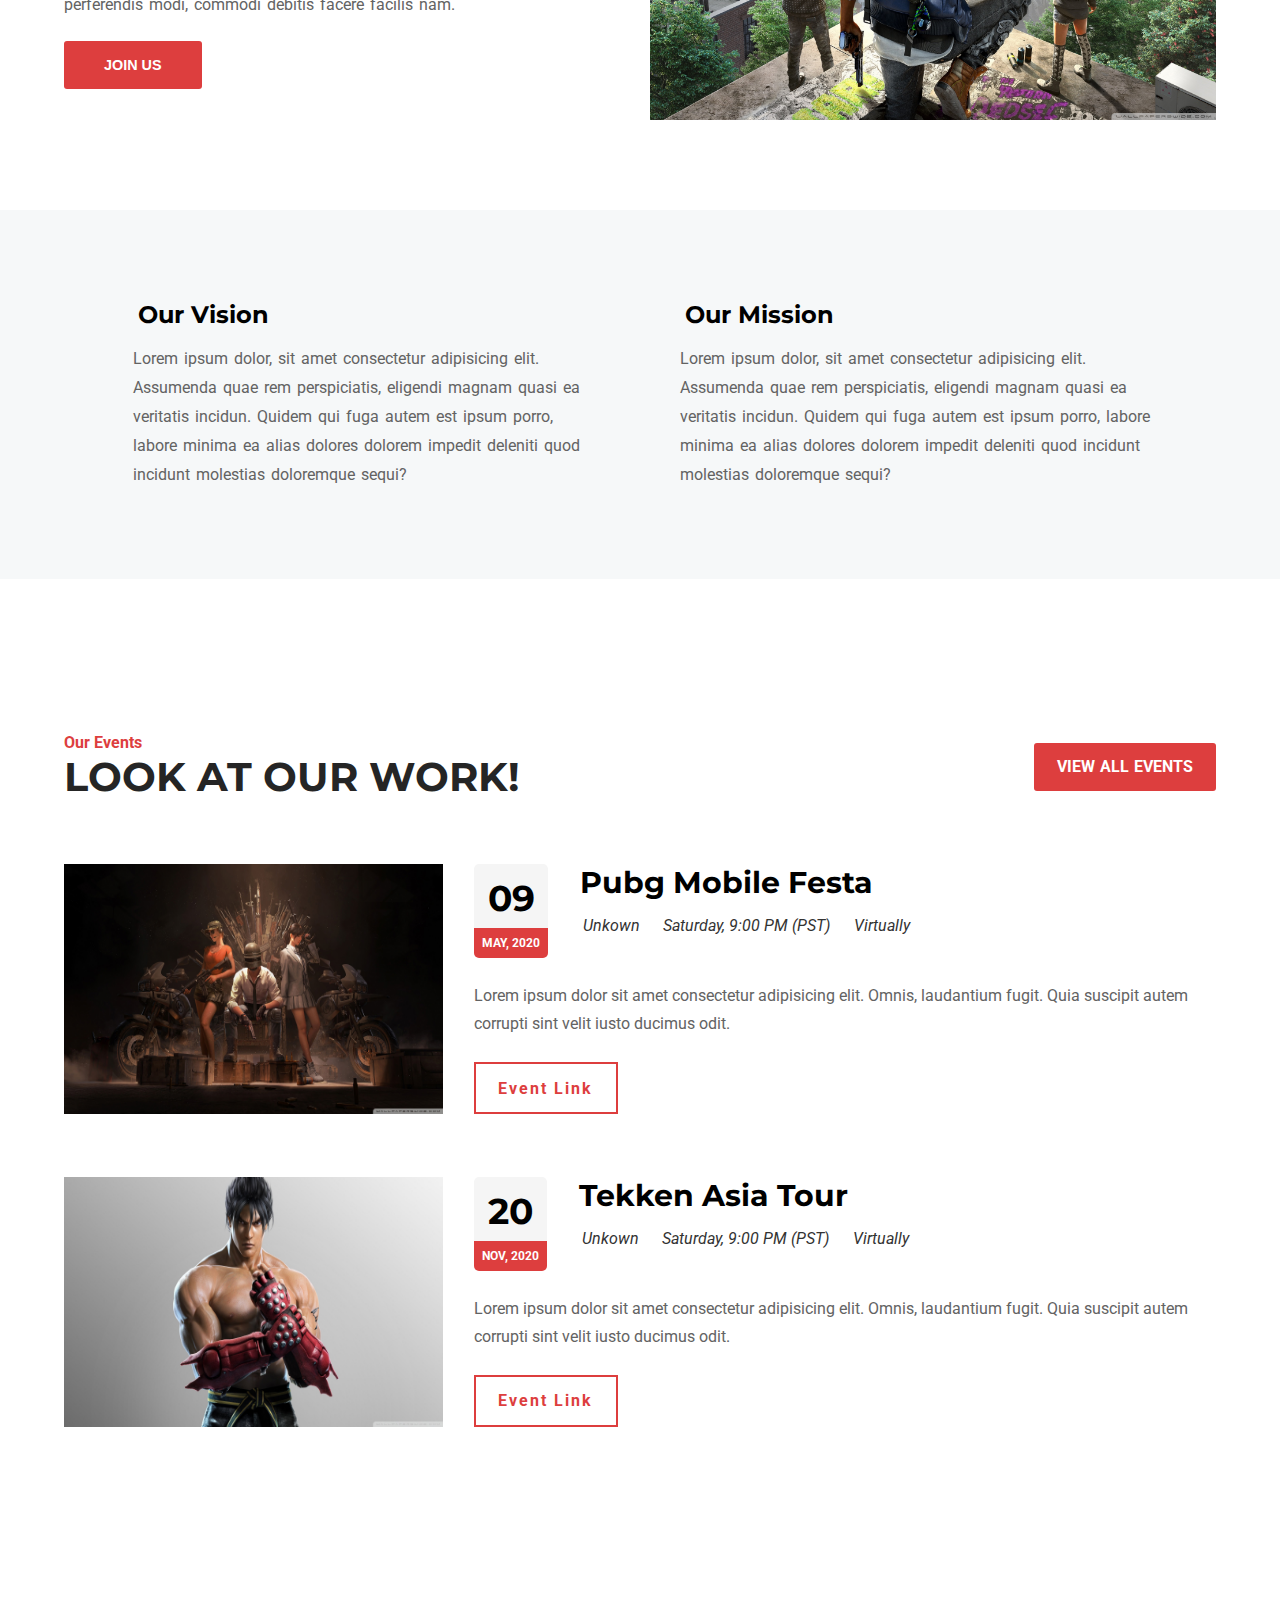
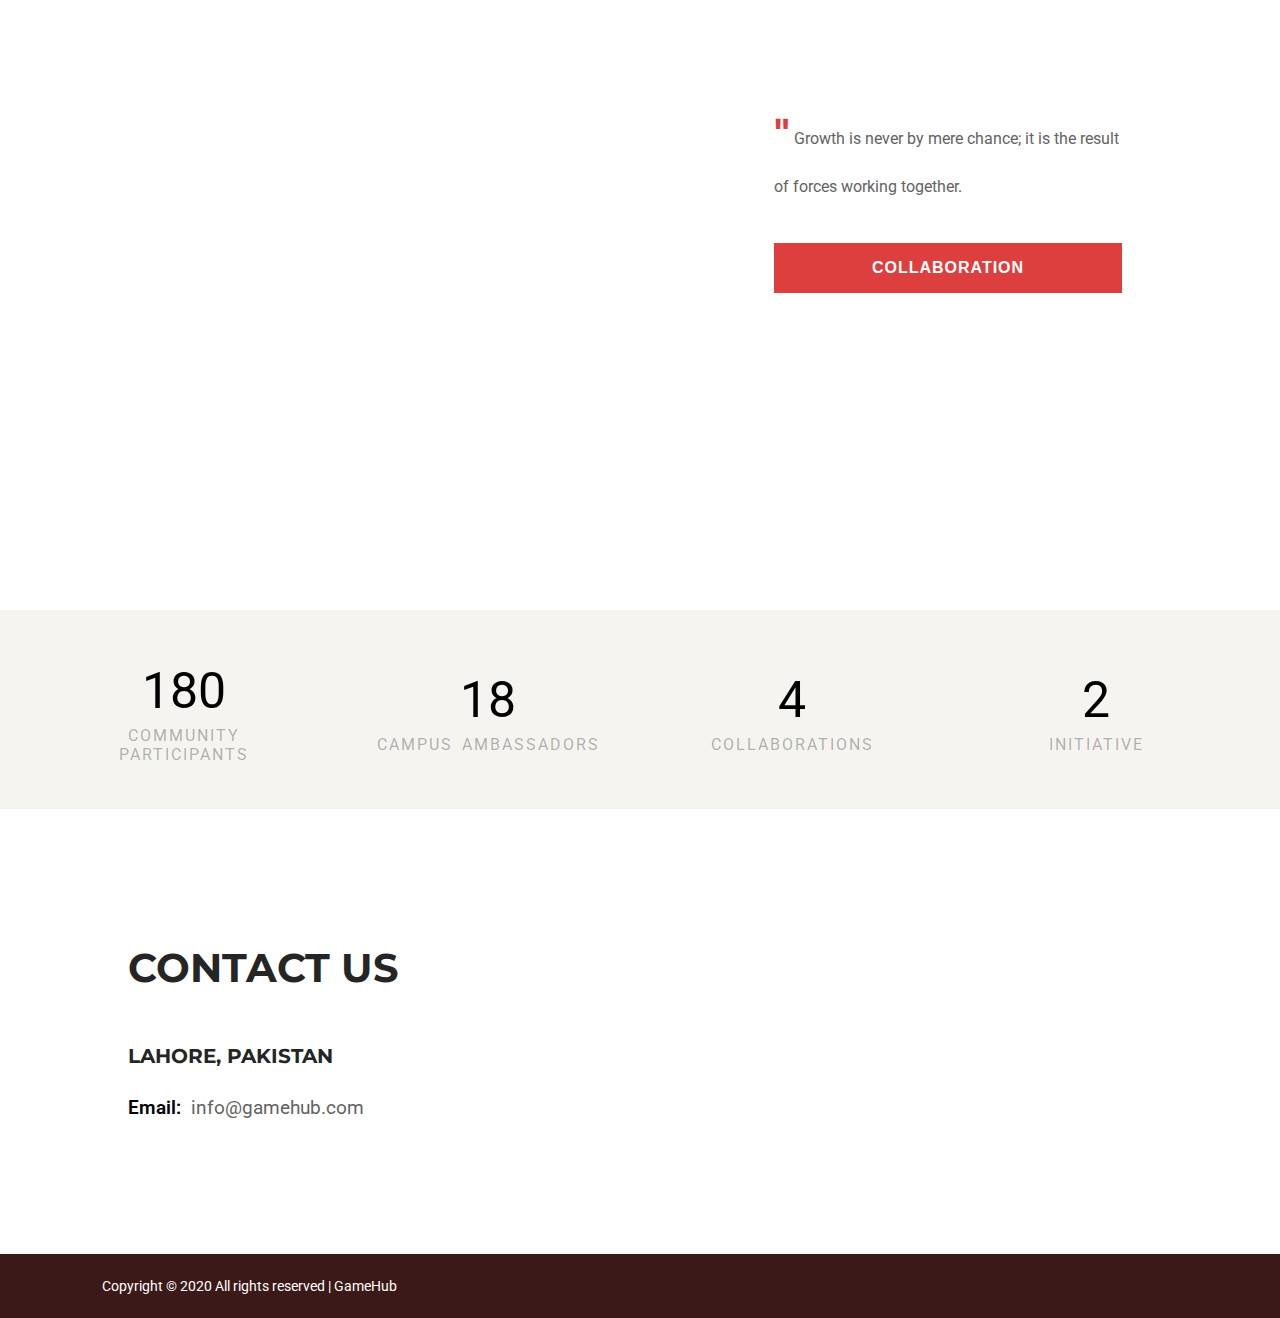
==== commit 7c708c0c: "done" ====
--- a/index.html
+++ b/index.html
@@ -1,366 +1,437 @@
 <!DOCTYPE html>
 <html lang="en">
-<head>
-    <meta charset="UTF-8">
-    <meta name="viewport" content="width=device-width, initial-scale=1.0">
+  <head>
+    <meta charset="UTF-8" />
+    <meta name="viewport" content="width=device-width, initial-scale=1.0" />
     <title>Document</title>
 
     <!-- font awesome -->
 
-    <link rel="stylesheet" href="https://use.fontawesome.com/releases/v5.15.1/css/all.css" integrity="sha384-vp86vTRFVJgpjF9jiIGPEEqYqlDwgyBgEF109VFjmqGmIY/Y4HV4d3Gp2irVfcrp" crossorigin="anonymous">
+    <link
+      rel="stylesheet"
+      href="https://use.fontawesome.com/releases/v5.15.1/css/all.css"
+      integrity="sha384-vp86vTRFVJgpjF9jiIGPEEqYqlDwgyBgEF109VFjmqGmIY/Y4HV4d3Gp2irVfcrp"
+      crossorigin="anonymous"
+    />
 
     <!-- stylesheet -->
 
-    <link rel="stylesheet" href="styles/header-footer.css">
-    <link rel="stylesheet" href="styles/main.css">
-    <link rel="stylesheet" href="styles/vision-nextgen.css">
-    <link rel="stylesheet" href="styles/inauguration.css">
-    <link rel="stylesheet" href="styles/event.css">
-    <link rel="stylesheet" href="styles/contact.css">
+    <link rel="stylesheet" href="styles/commons.css" />
+    <link rel="stylesheet" href="styles/main.css" />
+    <link rel="stylesheet" href="styles/vision-nextgen.css" />
+    <link rel="stylesheet" href="styles/inauguration.css" />
+    <link rel="stylesheet" href="styles/event.css" />
+    <link rel="stylesheet" href="styles/contact.css" />
     <!-- Google fonts -->
 
-    <link rel="preconnect" href="https://fonts.gstatic.com">
-    <link href="https://fonts.googleapis.com/css2?family=Montserrat:wght@700&family=Roboto:wght@400;700&display=swap" rel="stylesheet">
-
-</head>
-<body>
-    
+    <link rel="preconnect" href="https://fonts.gstatic.com" />
+    <link
+      href="https://fonts.googleapis.com/css2?family=Montserrat:wght@700&family=Roboto:wght@400;700&display=swap"
+      rel="stylesheet"
+    />
+  </head>
+  <body>
+    <!--------------------- Event Modal -------------------->
+    <div id="event-modal" class="modal">
+      <!-- Modal content -->
+      <div class="modal-content">
+        <div class="modal-header">
+          <span class="close">&times;</span>
+          <h2>GameHub</h2>
+        </div>
+        <div class="modal-body">
+          <p class="model-content-p1">Thanks for Visiting our Website</p>
+          <p class="model-content-p2">There are no Events cuurently</p>
+        </div>
+      </div>
+    </div>
+    <!--------------------- Membership Modal -------------------->
+    <div id="membership-modal" class="modal">
+      <!-- Modal content -->
+      <div class="modal-content">
+        <div class="modal-header">
+          <span class="close">&times;</span>
+          <h2>GameHub</h2>
+        </div>
+        <div class="modal-body">
+          <p class="model-content-p1">Thanks for Visiting our Website</p>
+          <p class="model-content-p2">Memberships are currently closed</p>
+        </div>
+      </div>
+    </div>
     <!------------------------HEADER------------------------>
     <header class="header">
-        <div class="header-social-icons">
-                <i class="header-social-icon fab fa-facebook-f"></i>
-                <i class="header-social-icon fab fa-twitter"></i>
-                <i class="header-social-icon fab fa-instagram"></i>
-                <i class="header-social-icon fab fa-linkedin-in"></i>
-                <i class="header-social-icon far fa-envelope"></i>
-        </div>
-        <div class="upcoming-event-info">
-            <span class="upcoming-event-text">Upcoming Event:</span>
-            <span class="upcoming-event-days">
-                <span class="event-days-time">00</span>
-                <span class="event-days">Days</span>
-            </span>
-            <span class="upcoming-event-hours">
-                <span class="event-hours-time">00</span>
-                <span class="event-hours">Hours</span>
-            </span>
-            <span class="upcoming-event-mins">
-                <span class="event-mins-time">00</span>
-                <span class="event-mins">Mins</span>
-            </span>
-            <span class="upcoming-event-secs">
-                <span class="event-secs-time">00</span>
-                <span class="event-secs">Secs</span>
-            </span>
-            <span class="upcoming-event-link">Event Link</span>
-        </div>
+      <div class="header-social-icons">
+        <i class="header-social-icon fab fa-facebook-f"></i>
+        <i class="header-social-icon fab fa-twitter"></i>
+        <i class="header-social-icon fab fa-instagram"></i>
+        <i class="header-social-icon fab fa-linkedin-in"></i>
+        <i class="header-social-icon far fa-envelope"></i>
+      </div>
+      <div class="upcoming-event-info">
+        <span class="upcoming-event-text">Upcoming Event:</span>
+        <span class="upcoming-event-days">
+          <span class="event-days-time">00</span>
+          <span class="event-days">Days</span>
+        </span>
+        <span class="upcoming-event-hours">
+          <span class="event-hours-time">00</span>
+          <span class="event-hours">Hours</span>
+        </span>
+        <span class="upcoming-event-mins">
+          <span class="event-mins-time">00</span>
+          <span class="event-mins">Mins</span>
+        </span>
+        <span class="upcoming-event-secs">
+          <span class="event-secs-time">00</span>
+          <span class="event-secs">Secs</span>
+        </span>
+        <span class="upcoming-event-link event-link">Event Link</span>
+      </div>
     </header>
 
     <!------------------------NAVBAR-------------------------->
 
     <nav class="navbar">
-
-        <div class="navbar-top">
-            <div class='navbar-logo'>
-                <a href="index.html">
-                    <img src="images/logo1.jpeg" alt="">
-                </a>
+      <div class="navbar-top">
+        <div class="navbar-logo">
+          <a href="index.html">
+            <img src="images/logo-fun.svg" alt="" />
+          </a>
+        </div>
+        <div class="navbar-toggle">☰</div>
+      </div>
+
+      <div class="navbar-bottom">
+        <ul id="navigation" class="navigation">
+          <li class="navigation-item active">
+            <a id="active" href="./index.html">Home</a>
+          </li>
+          <li class="navigation-item">
+            <a href="./pages/about.html">About Us</a>
+          </li>
+          <li class="navigation-item"><a href="./pages/team.html">Team</a></li>
+          <li class="navigation-item">
+            <a href="./pages/events.html">Event</a>
+          </li>
+          <li class="navigation-item">
+            <a href="./pages/partner.html">Partner</a>
+          </li>
+          <li class="navigation-item">
+            <a href="./pages/contact-us.html">Contact</a>
+          </li>
+        </ul>
+      </div>
+
+      <div class="membership-drive membership-link">
+        <span class="membership-drive-text membership-link"
+          >Membership Drive</span
+        >
+      </div>
+    </nav>
+
+    <!--------------------HERO SECTION-------------------->
+
+    <section class="hero-section">
+      <h1 class="hero-heading">Play to your Heart's Content</h1>
+      <div class="hero-text">Let's play together!</div>
+      <div class="join-us membership-link">
+        <button class="membership-link">Join Us</button>
+      </div>
+    </section>
+
+    <!----------------INAUGURATION SECTION-------------------->
+
+    <section class="inauguration">
+      <div class="inauguration-date-info">
+        <span class="inauguration-calendar">
+          <span class="date">12</span>
+          <span class="month">July</span>
+        </span>
+
+        <div class="date-more-info">
+          <h2 class="inauguration-text box1">Inauguration Ceremony</h2>
+          <div class="inauguration-calendar-info box2">
+            <i class="fas fa-calendar"></i>
+            <span class="event-timing">8:00 PM — 9:00 PM </span>
+          </div>
+          <div class="event-premises box3">
+            <i class="fas fa-map-marker"></i>
+            <span class="premises-text">Virtually (Live on facebook)</span>
+          </div>
+        </div>
+      </div>
+      <div class="inauguration-time-info">
+        <div class="remaining-time">
+          <span class="inauguration-event-days">
+            <span class="inauguration-days-time">00</span>
+            <span class="inauguration-days">Days</span>
+          </span>
+          <span class="inauguration-event-hours">
+            <span class="inauguration-hours-time">00</span>
+            <span class="inauguration-hours">Hours</span>
+          </span>
+          <span class="inauguration-event-mins">
+            <span class="inauguration-mins-time">00</span>
+            <span class="inauguration-mins">Mins</span>
+          </span>
+          <span class="inauguration-event-secs">
+            <span class="inauguration-secs-time">00</span>
+            <span class="inauguration-secs">Secs</span>
+          </span>
+        </div>
+
+        <div class="inauguration-event-link">
+          <button class="event-link-button event-link">Event Link</button>
+        </div>
+      </div>
+    </section>
+
+    <!------------Next Generation Gaming----------------->
+
+    <section class="next-gen-gaming">
+      <div class="nextgen-text-section">
+        <h2 class="gaming-heading">Next Generation Gaming!</h2>
+        <p class="nextgen-gaming-paragraph">
+          Lorem ipsum dolor sit amet consectetur adipisicing elit. Enim ex iusto
+          placeat laborum, nostrum perferendis doloribus quam sunt fugit esse!
+          Lorem ipsum dolor sit, amet consectetur adipisicing elit. Dicta est
+          iusto vitae commodi at nesciunt, sit accusamus itaque ratione quasi.
+          Lorem ipsum dolor sit, amet consectetur adipisicing elit. Repellendus
+          autem quibusdam ex ipsam perferendis modi, commodi debitis facere
+          facilis nam.
+        </p>
+        <button class="nextgen-joinus membership-link">Join Us</button>
+      </div>
+      <div class="nextgen-image-section">
+        <img loading="lazy" src="./images/next-gen-gaming.jpg" alt="" />
+      </div>
+    </section>
+
+    <!-------------- Vision & Mission----------------->
+
+    <section class="vision-mission">
+      <div class="vision-content">
+        <h1 class="vision-heading">
+          <span class="vision-icon"><i class="fas fa-eye"></i></span>
+          Our Vision
+        </h1>
+        <div class="vision-paragraph">
+          Lorem ipsum dolor, sit amet consectetur adipisicing elit. Assumenda
+          quae rem perspiciatis, eligendi magnam quasi ea veritatis incidun.
+          Quidem qui fuga autem est ipsum porro, labore minima ea alias dolores
+          dolorem impedit deleniti quod incidunt molestias doloremque sequi?
+        </div>
+      </div>
+      <div class="mission-content">
+        <h1 class="mission-heading">
+          <span class="mission-icon"><i class="fas fa-heart"></i></span>
+          Our Mission
+        </h1>
+        <div class="mission-paragraph">
+          Lorem ipsum dolor, sit amet consectetur adipisicing elit. Assumenda
+          quae rem perspiciatis, eligendi magnam quasi ea veritatis incidun.
+          Quidem qui fuga autem est ipsum porro, labore minima ea alias dolores
+          dolorem impedit deleniti quod incidunt molestias doloremque sequi?
+        </div>
+      </div>
+    </section>
+
+    <!------------------EVENTS-------------------->
+
+    <section class="events">
+      <div class="events-header">
+        <div class="event-headings">
+          <h3 class="event-heading">Our Events</h3>
+          <h2 class="our-work">Look at our work!</h2>
+        </div>
+
+        <div class="view-all-events">
+          <a href="./pages/events.html" class="all-events">View All Events</a>
+        </div>
+      </div>
+
+      <div class="event-container">
+        <div class="event-thumbnail">
+          <img loading="lazy" src="images/pubg-event-01.jpg" alt="" />
+        </div>
+
+        <div class="event-details">
+          <div class="event-info">
+            <div class="event-calendar">
+              <span class="event-calendar-date"> 09 </span>
+              <span class="event-calendar-monthyear">May, 2020</span>
             </div>
-            <div class="navbar-toggle" >☰</div>
-        </div>
-
-        <div class="navbar-bottom">
-            <ul id="navigation" class="navigation">
-                <li class="navigation-item active"><a id="active" href="./index.html">Home</a> </li>
-                <li class="navigation-item"><a href="./pages/about.html">About Us</a></li>
-                <li class="navigation-item"><a href="./pages/team.html">Team</a></li>
-                <li class="navigation-item"><a href="./pages/events.html">Event</a></li>
-                <li class="navigation-item"><a href="./pages/partner">Partner</a></li>
-                <li class="navigation-item"><a href="./pages/contact">Contact</a></li>
-            </ul>
-        </div>
-
-        <div class="membership-drive">
-            <span class="membership-drive-text">Membership Drive</span>
-        </div>
-
-    </nav>
-
-    <!--------------------HERO SECTION-------------------->
-
-    <section class="hero-section">
-        <h1 class="hero-heading">
-            Play to your Heart's Content
-        </h1>
-        <div class="hero-text">Let's play together!</div>
-        <div class="join-us">
-            <button >Join Us</button>
-        </div>
-       
-    </section>
-
-    <!----------------INAUGURATION SECTION-------------------->
-
-    <section class="inauguration">
-        <div class="inauguration-date-info">
-            <span class="inauguration-calendar">
-                <span class="date">12</span>
-                <span class="month">July</span>
-            </span>
-
-            <div class="date-more-info">
-                <h2 class="inauguration-text box1">Inauguration Ceremony</h2>
-                <div class="inauguration-calendar-info box2">
-                    <i class="fas fa-calendar"></i>
-                    <span class="event-timing">8:00 PM — 9:00 PM </span>
-                </div>
-                <div class="event-premises box3">
-                    <i class="fas fa-map-marker"></i>
-                    <span class="premises-text">Virtually (Live on facebook)</span>
-                </div>
+
+            <h2 class="events-event-heading">Pubg Mobile Festa</h2>
+            <div class="event-more-info">
+              <span
+                ><i class="fas fa-user host-icon"></i>
+                <span class="event-host-name">Unkown</span></span
+              >
+              <span
+                ><i class="fas fa-calendar calendar-icon"></i>
+                <span class="events-event-timing"
+                  >Saturday, 9:00 PM (PST)</span
+                ></span
+              >
+              <span
+                ><i class="fas fa-map-marker marker-icon"></i
+                ><span class="events-event-premises">Virtually</span></span
+              >
             </div>
-            
-        </div>
-        <div class="inauguration-time-info">
-            <div class="remaining-time">
-                <span class="inauguration-event-days">
-                    <span class="inauguration-days-time">00</span>
-                    <span class="inauguration-days">Days</span>
-                </span>
-                <span class="inauguration-event-hours">
-                    <span class="inauguration-hours-time">00</span>
-                    <span class="inauguration-hours">Hours</span>
-                </span>
-                    <span class="inauguration-event-mins">
-                    <span class="inauguration-mins-time">00</span>
-                    <span class="inauguration-mins">Mins</span>
-                </span>
-                <span class="inauguration-event-secs">
-                    <span class="inauguration-secs-time">00</span>
-                    <span class="inauguration-secs">Secs</span>
-                </span>
+          </div>
+
+          <div class="event-description">
+            Lorem ipsum dolor sit amet consectetur adipisicing elit. Omnis,
+            laudantium fugit. Quia suscipit autem corrupti sint velit iusto
+            ducimus odit.
+          </div>
+
+          <div class="events-event-link">
+            <button class="individual-event-link event-link">Event Link</button>
+          </div>
+        </div>
+      </div>
+
+      <div class="event-container">
+        <div class="event-thumbnail">
+          <img loading="lazy" src="images/tekken-7-asia-tour.jpg" alt="" />
+        </div>
+
+        <div class="event-details">
+          <div class="event-info">
+            <div class="event-calendar">
+              <span class="event-calendar-date"> 20 </span>
+              <span class="event-calendar-monthyear">Nov, 2020</span>
             </div>
-            
-            <div class="inauguration-event-link">
-                <button class="event-link-button">Event Link</button>
+
+            <h2 class="events-event-heading">Tekken Asia Tour</h2>
+            <div class="event-more-info">
+              <span
+                ><i class="fas fa-user host-icon"></i>
+                <span class="event-host-name">Unkown</span></span
+              >
+              <span
+                ><i class="fas fa-calendar calendar-icon"></i>
+                <span class="events-event-timing"
+                  >Saturday, 9:00 PM (PST)</span
+                ></span
+              >
+              <span
+                ><i class="fas fa-map-marker marker-icon"></i
+                ><span class="events-event-premises">Virtually</span></span
+              >
             </div>
-        </div>
-    </section>
-
-    <!------------Next Generation Gaming----------------->
-
-    <section class="next-gen-gaming">
-        <div class="nextgen-text-section">
-            <h2 class="gaming-heading">Next Generation Gaming!</h2>
-            <p class="nextgen-gaming-paragraph">
-                Lorem ipsum dolor sit amet consectetur adipisicing elit. Enim ex iusto placeat laborum, nostrum perferendis doloribus quam sunt fugit esse! 
-                Lorem ipsum dolor sit, amet consectetur adipisicing elit. Dicta est iusto vitae commodi at nesciunt, sit accusamus itaque ratione quasi.
-                Lorem ipsum dolor sit, amet consectetur adipisicing elit. Repellendus autem quibusdam ex ipsam perferendis modi, commodi debitis facere facilis nam.
-            </p>
-            <button class="nextgen-joinus">Join Us</button>
-        </div>
-        <div class="nextgen-image-section">
-            <img loading="lazy" src="./images/next-gen-gaming.jpg" alt="">
-        </div>
-    </section>
-
-    <!-------------- Vision & Mission----------------->
-
-    <section class="vision-mission">
-        <div class="vision-content">
-            <h1 class="vision-heading">
-                <span class="vision-icon"><i class="fas fa-eye"></i></span>
-                Our Vision
-            </h1>
-            <div class="vision-paragraph">
-                Lorem ipsum dolor, sit amet consectetur adipisicing elit. Assumenda quae rem perspiciatis, eligendi magnam quasi ea veritatis incidun.
-                Quidem qui fuga autem est ipsum porro, labore minima ea alias dolores dolorem impedit deleniti quod incidunt molestias doloremque sequi?
-            </div>
-        </div>
-        <div class="mission-content">
-            <h1 class="mission-heading">
-                <span class="mission-icon"><i class="fas fa-heart"></i></span>
-                Our Mission
-            </h1>
-            <div class="mission-paragraph">
-                Lorem ipsum dolor, sit amet consectetur adipisicing elit. Assumenda quae rem perspiciatis, eligendi magnam quasi ea
-                veritatis incidun.
-                Quidem qui fuga autem est ipsum porro, labore minima ea alias dolores dolorem impedit deleniti quod incidunt
-                molestias doloremque sequi?
-            </div>
-        </div>
-    </section>
-
-    <!------------------EVENTS-------------------->
-
-    <section class="events">
-        <div class="events-header">
-            <div class="event-headings">
-                <h3 class="event-heading">
-                    Our Events
-                </h3>
-                <h2 class="our-work">Look at our work!</h2>
-            </div>
-            
-            <div class="view-all-events">
-                <a href="./pages/events.html" class="all-events">View All Events</a>
-            </div>
-        </div>
-
-        <div class="event-container">
-            <div class="event-thumbnail">
-                <img loading="lazy" src="images/pubg-event-01.jpg" alt="">
-            </div>
-            
-            <div class="event-details">
-                <div class="event-info">
-                    <div class="event-calendar">
-                        <span class="event-calendar-date">
-                            09
-                        </span>
-                        <span class="event-calendar-monthyear">May, 2020</span>
-                    </div>
-
-                    <h2 class="events-event-heading">Pubg Mobile Festa</h2>
-                    <div class="event-more-info">
-                        <span><i class="fas fa-user host-icon"></i> <span class="event-host-name">Unkown</span></span>
-                        <span><i class="fas fa-calendar calendar-icon"></i> <span class="events-event-timing">Saturday, 9:00 PM (PST)</span></span>
-                        <span><i class="fas fa-map-marker marker-icon"></i><span class="events-event-premises">Virtually</span></span>
-                    </div>
-                </div>
-                
-                <div class="event-description">
-                    Lorem ipsum dolor sit amet consectetur adipisicing elit. Omnis, laudantium fugit. Quia suscipit autem corrupti sint velit iusto ducimus odit.
-                </div>
-                
-                <div class="events-event-link">
-                    <button class="individual-event-link">Event Link</button>
-                </div>
-            </div>
-        </div>
-
-        <div class="event-container">
-            <div class="event-thumbnail">
-                <img loading="lazy" src="images/tekken-7-asia-tour.jpg" alt="">
-            </div>
-        
-            <div class="event-details">
-                <div class="event-info">
-                    <div class="event-calendar">
-                        <span class="event-calendar-date">
-                            20
-                        </span>
-                        <span class="event-calendar-monthyear">Nov, 2020</span>
-                    </div>
-        
-                    <h2 class="events-event-heading">Tekken Asia Tour</h2>
-                    <div class="event-more-info">
-                        <span><i class="fas fa-user host-icon"></i> <span class="event-host-name">Unkown</span></span>
-                        <span><i class="fas fa-calendar calendar-icon"></i> <span class="events-event-timing">Saturday, 9:00 PM
-                                (PST)</span></span>
-                        <span><i class="fas fa-map-marker marker-icon"></i><span
-                                class="events-event-premises">Virtually</span></span>
-                    </div>
-                </div>
-        
-                <div class="event-description">
-                    Lorem ipsum dolor sit amet consectetur adipisicing elit. Omnis, laudantium fugit. Quia suscipit autem
-                    corrupti sint velit iusto ducimus odit.
-                </div>
-        
-                <div class="events-event-link">
-                    <button class="individual-event-link">Event Link</button>
-                </div>
-            </div>
-        </div>
-
+          </div>
+
+          <div class="event-description">
+            Lorem ipsum dolor sit amet consectetur adipisicing elit. Omnis,
+            laudantium fugit. Quia suscipit autem corrupti sint velit iusto
+            ducimus odit.
+          </div>
+
+          <div class="events-event-link">
+            <button class="individual-event-link event-link">Event Link</button>
+          </div>
+        </div>
+      </div>
     </section>
 
     <!--------------------COLLAB SECTION------------------------->
 
     <section class="collab-section">
-        <div class="collab-content">
-            <h3 class="collab-heading">We love to collab!</h3>
-            <p class="collab-paragraph">
-                Lorem ipsum dolor sit amet consectetur adipisicing elit. At ipsam perspiciatis odit cum asperiores suscipit libero maiores, illo accusamus sapiente vel veniam consectetur soluta odio. Sit iusto molestiae asperiores repellendus atque deserunt minima exercitationem illo? Dolores architecto reprehenderit dignissimos autem!
-            </p>
-        </div>
-        <div class="collab-quote-container">
-           <span class="quote-symbol">"</span>
-        Growth is never by mere chance;
-        it is the result of forces working together.
-
-        <button class="collab-btn">
-            Collaboration
-        </button>
-        </div>
+      <div class="collab-content">
+        <h3 class="collab-heading">We love to collab!</h3>
+        <p class="collab-paragraph">
+          Lorem ipsum dolor sit amet consectetur adipisicing elit. At ipsam
+          perspiciatis odit cum asperiores suscipit libero maiores, illo
+          accusamus sapiente vel veniam consectetur soluta odio. Sit iusto
+          molestiae asperiores repellendus atque deserunt minima exercitationem
+          illo? Dolores architecto reprehenderit dignissimos autem!
+        </p>
+      </div>
+      <div class="collab-quote-container">
+        <span class="quote-symbol">"</span>
+        Growth is never by mere chance; it is the result of forces working
+        together.
+
+        <button class="collab-btn membership-link">Collaboration</button>
+      </div>
     </section>
 
     <!--------------------COUNTER SECTION----------------->
 
     <section class="counter-section">
-        <div class="community-participants">
-            <span class="community-participant-count">180</span>
-            <span class="community-participant-text">Community Participants</span>
-        </div>
-
-        <div class="campus-ambassadors">
-            <span class="campus-ambassadors-count">18</span>
-            <span class="campus-ambassadors-text">Campus Ambassadors</span>
-        </div>
-        
-        <div class="counter-collaborations">
-            <span class="counter-collaborations-count">4</span>
-            <span class="counter-collaborations-text">Collaborations</span>
-        </div>
-
-        <div class="counter-initiative">
-            <span class="counter-initiative-count">2</span>
-            <span class="counter-initiative-text">Initiative</span>
-        </div>
+      <div class="community-participants">
+        <span class="community-participant-count">180</span>
+        <span class="community-participant-text">Community Participants</span>
+      </div>
+
+      <div class="campus-ambassadors">
+        <span class="campus-ambassadors-count">18</span>
+        <span class="campus-ambassadors-text">Campus Ambassadors</span>
+      </div>
+
+      <div class="counter-collaborations">
+        <span class="counter-collaborations-count">4</span>
+        <span class="counter-collaborations-text">Collaborations</span>
+      </div>
+
+      <div class="counter-initiative">
+        <span class="counter-initiative-count">2</span>
+        <span class="counter-initiative-text">Initiative</span>
+      </div>
     </section>
 
     <!---------------CONTACT SECTION----------------------->
 
     <section class="contact-section">
-        <div class="contact-email-content">
-            <h2 class="email-heading">
-                Contact Us
-            </h2>
-
-            <h5 class="contact-location">Lahore, Pakistan</h5>
-
-            <p class="email-text">Email: <span class="email">info@gamehub.com</span></p>
-
-        </div>
-
-        <div class="map-section">
-            <iframe
-                src="https://www.google.com/maps/embed?pb=!1m18!1m12!1m3!1d3403.561312067554!2d74.2968407146292!3d31.453741957577318!2m3!1f0!2f0!3f0!3m2!1i1024!2i768!4f13.1!3m3!1m2!1s0x39190145ae97af17%3A0x6d1f02b5cd2ab9f7!2sUniversity%20of%20Education%2C%20Lahore!5e0!3m2!1sen!2s!4v1606143341533!5m2!1sen!2s"
-                width="600" height="450" frameborder="0" style="border:0;" allowfullscreen="" aria-hidden="false"
-                tabindex="0">
-            </iframe>
-        </div>
+      <div class="contact-email-content">
+        <h2 class="email-heading">Contact Us</h2>
+
+        <h5 class="contact-location">Lahore, Pakistan</h5>
+
+        <p class="email-text">
+          Email: <span class="email">info@gamehub.com</span>
+        </p>
+      </div>
+
+      <div class="map-section">
+        <iframe
+          src="https://www.google.com/maps/embed?pb=!1m18!1m12!1m3!1d3403.561312067554!2d74.2968407146292!3d31.453741957577318!2m3!1f0!2f0!3f0!3m2!1i1024!2i768!4f13.1!3m3!1m2!1s0x39190145ae97af17%3A0x6d1f02b5cd2ab9f7!2sUniversity%20of%20Education%2C%20Lahore!5e0!3m2!1sen!2s!4v1606143341533!5m2!1sen!2s"
+          width="600"
+          height="450"
+          frameborder="0"
+          style="border: 0"
+          allowfullscreen=""
+          aria-hidden="false"
+          tabindex="0"
+        >
+        </iframe>
+      </div>
     </section>
 
     <!----------------FOOTER------------------->
 
     <footer class="footer">
-        <div class="copyright-text">
-            Copyright © <span class="copyright-year">2020</span> All rights reserved | GameHub
-        </div>
-
-        <div class="footer-icons">
-            <i class="footer-social-icon fab fa-facebook-f"></i>
-            <i class="footer-social-icon fab fa-twitter"></i>
-            <i class="footer-social-icon fab fa-linkedin-in"></i>
-            <i class="footer-social-icon fab fa-instagram"></i>
-            <i class="footer-social-icon far fa-envelope"></i>
-        </div>
+      <div class="copyright-text">
+        Copyright © <span class="copyright-year">2020</span> All rights reserved
+        | GameHub
+      </div>
+
+      <div class="footer-icons">
+        <i class="footer-social-icon fab fa-facebook-f"></i>
+        <i class="footer-social-icon fab fa-twitter"></i>
+        <i class="footer-social-icon fab fa-linkedin-in"></i>
+        <i class="footer-social-icon fab fa-instagram"></i>
+        <i class="footer-social-icon far fa-envelope"></i>
+      </div>
     </footer>
 
     <!-----------------scripts--------------->
     <script src="https://cdnjs.cloudflare.com/ajax/libs/gsap/3.5.1/gsap.min.js"></script>
     <script src="scripts/index.js"></script>
-</body>
-</html>+    <script src="scripts/modal.js"></script>
+  </body>
+</html>
--- a/styles/commons.css
+++ b/styles/commons.css
@@ -0,0 +1,398 @@
+* {
+  margin: 0;
+  padding: 0;
+  -webkit-box-sizing: border-box;
+  box-sizing: border-box;
+}
+
+body {
+  font-family: "Roboto", sans-serif;
+}
+
+/*----------------- HEADER ------------------*/
+.header {
+  background-color: #3c1919;
+  color: #fff;
+  display: -webkit-box;
+  display: -ms-flexbox;
+  display: flex;
+  -webkit-box-align: center;
+  -ms-flex-align: center;
+  align-items: center;
+}
+
+.header-social-icons {
+  margin: 0 5vw;
+  -ms-flex-preferred-size: 1;
+  flex-basis: 1;
+}
+
+.header-social-icon {
+  display: inline-block;
+  cursor: pointer;
+  margin: 1rem;
+}
+
+.upcoming-event-info {
+  display: -webkit-box;
+  display: -ms-flexbox;
+  display: flex;
+  -webkit-box-align: center;
+  -ms-flex-align: center;
+  align-items: center;
+  -ms-flex-preferred-size: 2;
+  flex-basis: 2;
+  padding: 1rem;
+}
+
+.upcoming-event-text {
+  font-size: 0.85rem;
+  font-family: "Montserrat", sans-serif;
+  text-transform: uppercase;
+  margin-right: 2rem;
+}
+
+.upcoming-event-days,
+.upcoming-event-hours,
+.upcoming-event-mins,
+.upcoming-event-secs {
+  display: -webkit-box;
+  display: -ms-flexbox;
+  display: flex;
+  -webkit-box-orient: vertical;
+  -webkit-box-direction: normal;
+  -ms-flex-direction: column;
+  flex-direction: column;
+  -webkit-box-align: center;
+  -ms-flex-align: center;
+  align-items: center;
+  -webkit-box-pack: center;
+  -ms-flex-pack: center;
+  justify-content: center;
+  font-family: "Montserrat", sans-serif;
+  text-transform: uppercase;
+  padding: 0 1.5rem;
+  font-size: 1.2rem;
+  border-right: 1px solid #503030;
+}
+
+.upcoming-event-secs {
+  border: none;
+}
+
+.event-days,
+.event-hours,
+.event-mins,
+.event-secs {
+  text-align: center;
+  display: inline-block;
+  font-family: Roboto, "Helvetica Neue", sans-serif;
+  font-size: 0.71rem;
+}
+
+.upcoming-event-link {
+  color: #dd3e3e;
+  cursor: pointer;
+  font-size: 0.85rem;
+  font-weight: 600;
+  text-transform: uppercase;
+  letter-spacing: 1px;
+  margin-left: 1rem;
+}
+
+/*------------------NAVBAR----------------*/
+.navbar {
+  -webkit-user-select: none;
+  -moz-user-select: none;
+  -ms-user-select: none;
+  user-select: none;
+  background: #fff;
+  height: auto;
+  width: 100%;
+  line-height: 40px;
+  padding: 5vh 5vw;
+  -webkit-box-pack: justify;
+  -ms-flex-pack: justify;
+  justify-content: space-between;
+}
+
+#active {
+  color: #dd3e3e;
+}
+
+.navbar-top {
+  display: -webkit-box;
+  display: -ms-flexbox;
+  display: flex;
+  -webkit-box-pack: justify;
+  -ms-flex-pack: justify;
+  justify-content: space-between;
+  padding: 0 16px;
+}
+
+.navbar-logo {
+  height: 4rem;
+  width: 4rem;
+  cursor: pointer;
+}
+
+.navbar-logo img {
+  border-radius: 50%;
+  height: 100%;
+  width: 100%;
+}
+
+.navbar-toggle {
+  font-size: 2em;
+  cursor: pointer;
+}
+
+.navigation {
+  height: 0;
+  overflow: hidden;
+}
+
+.navigation-item {
+  font-weight: 700;
+  font-size: 0.85rem;
+  padding: 0 16px;
+  text-transform: uppercase;
+}
+
+.navigation-item a {
+  color: #252525;
+  text-decoration: none;
+}
+
+.navigation-visible {
+  height: auto;
+}
+
+.membership-drive {
+  background-color: #dd3e3e;
+  color: #fff;
+  cursor: pointer;
+  border-radius: 2px;
+  display: -webkit-box;
+  display: -ms-flexbox;
+  display: flex;
+  -webkit-box-align: center;
+  -ms-flex-align: center;
+  align-items: center;
+  -webkit-transition: all 0.5s ease;
+  transition: all 0.5s ease;
+}
+
+.membership-drive:hover {
+  border: 1px solid #dd3e3e;
+  background-color: #fff;
+  color: #dd3e3e;
+}
+
+.membership-drive .membership-drive-text {
+  text-transform: uppercase;
+  padding: 0rem 1.5rem;
+  letter-spacing: 1px;
+  font-weight: 700;
+  font-size: 0.9rem;
+}
+
+/*----------------------FOOTER----------------------*/
+.footer {
+  background-color: #3c1919;
+  display: -webkit-box;
+  display: -ms-flexbox;
+  display: flex;
+  -webkit-box-align: center;
+  -ms-flex-align: center;
+  align-items: center;
+  -webkit-box-pack: justify;
+  -ms-flex-pack: justify;
+  justify-content: space-between;
+  font-size: 0.85rem;
+  padding: 1.5rem 8vw;
+}
+
+.copyright-text {
+  color: #fff;
+}
+
+.footer-social-icon {
+  color: #fff;
+  cursor: pointer;
+  padding: 0 1rem;
+}
+
+/*------------------MEDIA QUERIES-------------------*/
+@media (max-width: 768px) {
+  .header {
+    display: none;
+  }
+  .navbar-toggle {
+    display: -webkit-box;
+    display: -ms-flexbox;
+    display: flex;
+    -webkit-box-align: center;
+    -ms-flex-align: center;
+    align-items: center;
+  }
+  .navigation-item {
+    padding: 0.5rem 1rem;
+    border-bottom: 1px solid #f1f1f1;
+    color: #252525;
+  }
+  .membership-drive {
+    display: none;
+  }
+}
+
+@media (min-width: 768px) {
+  .navbar {
+    display: -webkit-box;
+    display: -ms-flexbox;
+    display: flex;
+    -ms-flex-pack: distribute;
+    justify-content: space-around;
+  }
+  .navbar-top,
+  .navbar-bottom {
+    display: block;
+  }
+  .navbar-toggle {
+    display: none;
+  }
+  .navigation {
+    display: block;
+    height: auto;
+  }
+  .navigation-item {
+    display: inline-block;
+    -webkit-transition: color 0.3s ease;
+    transition: color 0.3s ease;
+  }
+  .navigation-item a:hover {
+    color: #dd3e3e;
+    cursor: pointer;
+  }
+}
+
+@media (max-width: 576px) {
+  .footer {
+    -webkit-box-orient: vertical;
+    -webkit-box-direction: normal;
+    -ms-flex-direction: column;
+    flex-direction: column;
+    -webkit-box-align: center;
+    -ms-flex-align: center;
+    align-items: center;
+  }
+  .footer-icons {
+    margin: 1rem 0 0;
+  }
+}
+
+/*----------------------MODAL STYLES----------------------*/
+.modal {
+  display: none; /* Hidden by default */
+  position: fixed; /* Stay in place */
+  z-index: 1; /* Sit on top */
+  padding-top: 100px; /* Location of the box */
+  left: 0;
+  top: 0;
+  width: 100%; /* Full width */
+  height: 100%; /* Full height */
+  overflow: auto; /* Enable scroll if needed */
+  background-color: rgb(0, 0, 0); /* Fallback color */
+  background-color: rgba(0, 0, 0, 0.4); /* Black w/ opacity */
+}
+
+/* Modal Content */
+.modal-content {
+  position: relative;
+  background-color: #fefefe;
+  display: flex;
+  justify-content: center;
+  align-items: center;
+  margin: auto;
+  padding: 0;
+  border: 1px solid #888;
+  width: 60%;
+  height: 50vh;
+  box-shadow: 0 4px 8px 0 rgba(0, 0, 0, 0.2), 0 6px 20px 0 rgba(0, 0, 0, 0.19);
+  -webkit-animation-name: animatetop;
+  -webkit-animation-duration: 0.4s;
+  animation-name: animatetop;
+  animation-duration: 0.4s;
+}
+
+/* Add Animation */
+@-webkit-keyframes animatetop {
+  from {
+    top: -300px;
+    opacity: 0;
+  }
+  to {
+    top: 0;
+    opacity: 1;
+  }
+}
+
+@keyframes animatetop {
+  from {
+    top: -300px;
+    opacity: 0;
+  }
+  to {
+    top: 0;
+    opacity: 1;
+  }
+}
+
+/* The Close Button */
+.close {
+  color: white;
+  float: right;
+  font-size: 28px;
+  font-weight: bold;
+  position: relative;
+  z-index: 2;
+}
+
+.close:hover,
+.close:focus {
+  /* color: #000; */
+  text-decoration: none;
+  cursor: pointer;
+}
+
+.modal-header {
+  padding: 5px 16px;
+  background-color: #3c1919;
+  color: white;
+  position: absolute;
+  top: 0;
+  width: 100%;
+}
+
+.modal-body {
+  padding: 50px 16px;
+}
+
+.modal-footer {
+  padding: 2px 16px;
+  background-color: #3c1919;
+  color: white;
+  position: absolute;
+  bottom: 0;
+  width: 100%;
+}
+
+/* MY STYLES */
+
+.model-content-p1,
+.model-content-p2 {
+  font-weight: 700;
+  font-size: 1.3rem;
+  padding: 15px 20px;
+  text-align: center;
+}
